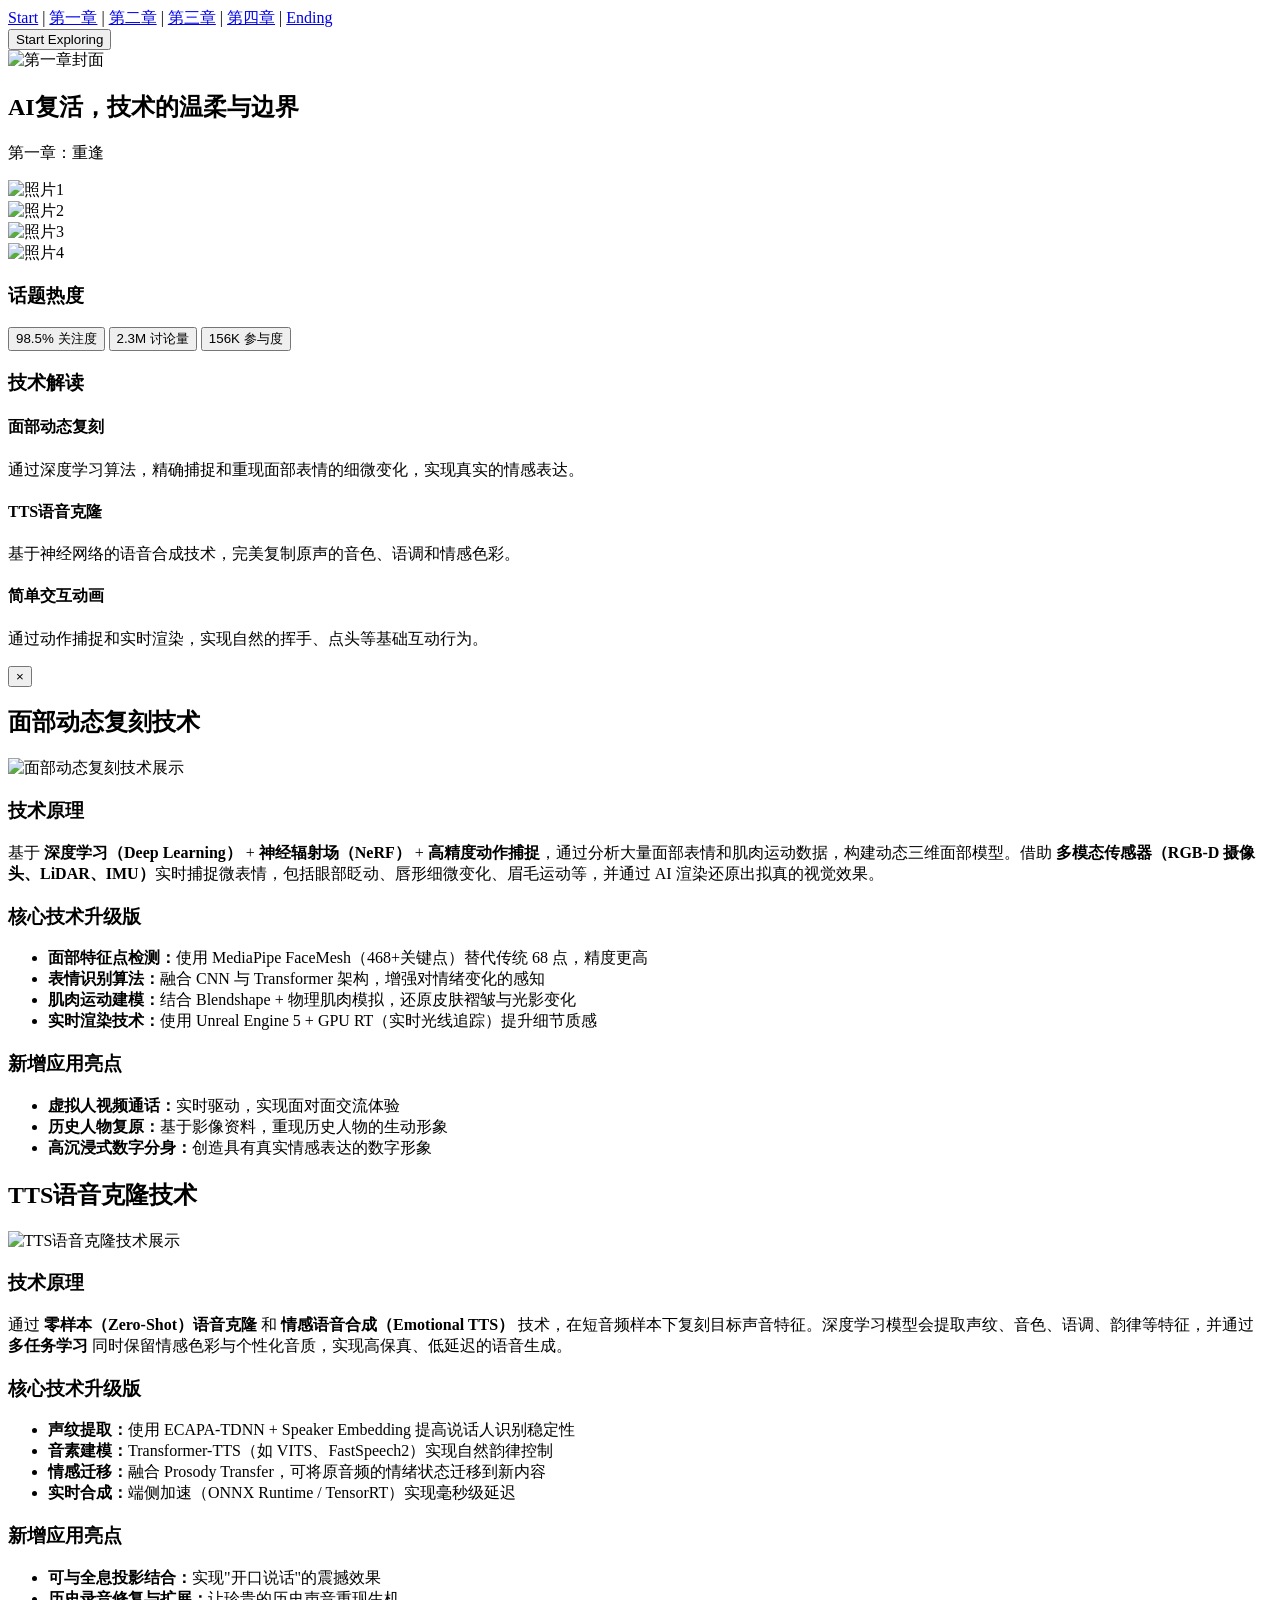
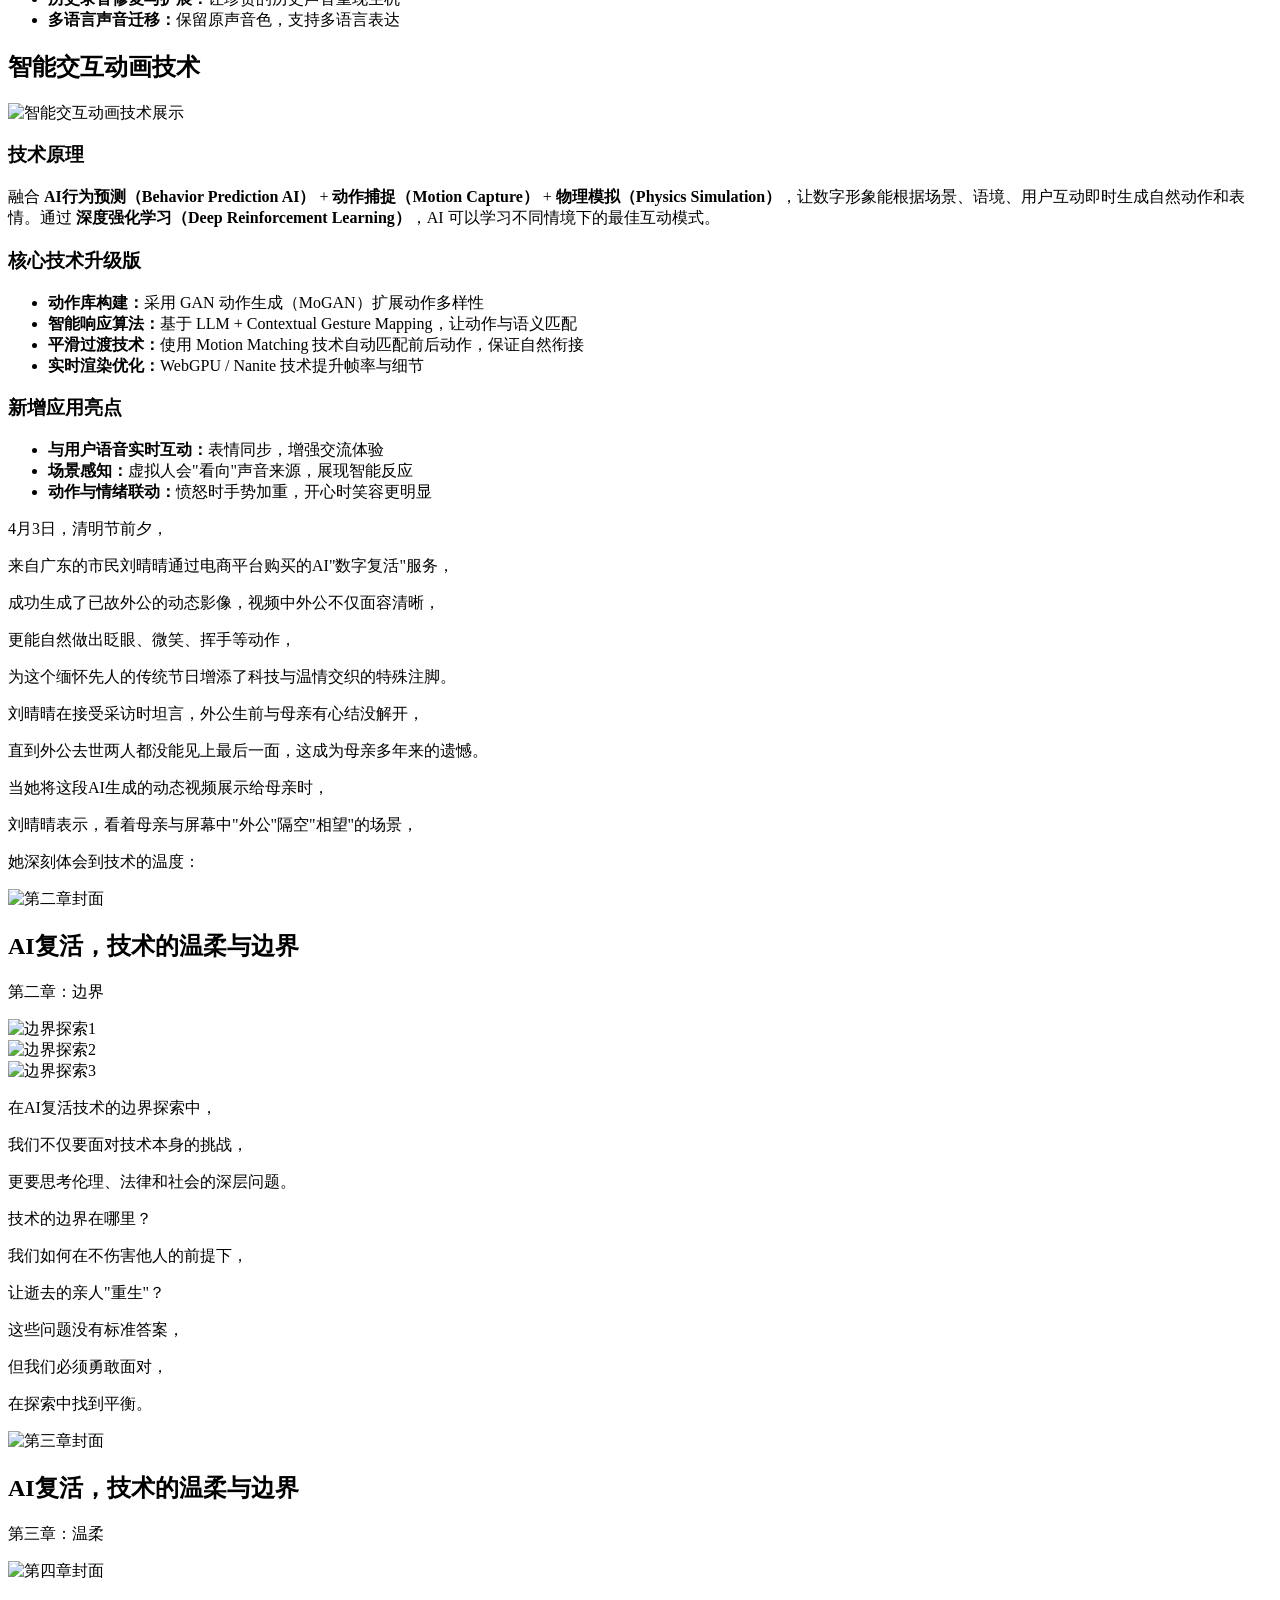
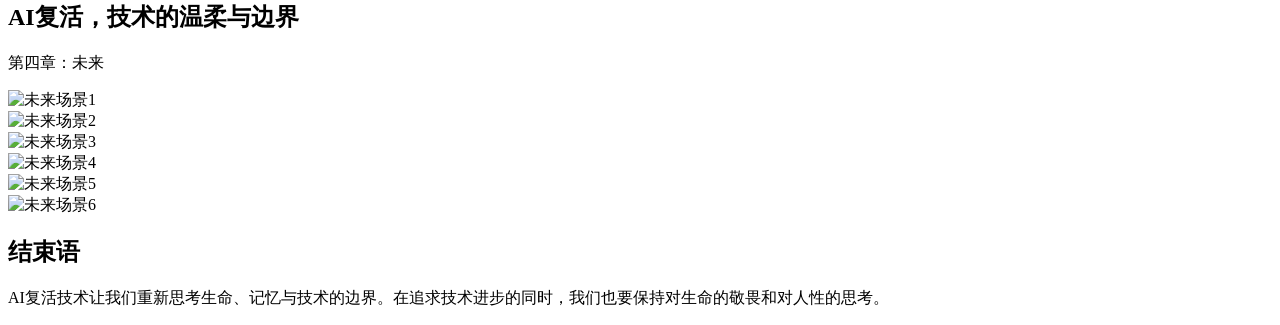
==== index.html @ 8027528b "Add files via upload" ====
<!DOCTYPE html>
<html lang="zh-CN">
<head id="start">
    <meta charset="UTF-8">
    <meta name="viewport" content="width=device-width, initial-scale=1.0">
    <title>AI复活 - 技术的温柔与边界</title>
    <link rel="stylesheet" href="css/style.css">
</head>



<body>
    <!-- 导航栏 -->
    <nav class="quick-nav">
        <a href="#start">Start</a>
        <span class="nav-separator">|</span>
        <a href="#subtitleSection">第一章</a>
        <span class="nav-separator">|</span>
        <a href="#chapter2Section">第二章</a>
        <span class="nav-separator">|</span>
        <a href="#chapter3Section">第三章</a>
        <span class="nav-separator">|</span>
        <a href="#chapter4Section">第四章</a>
        <span class="nav-separator">|</span>
        <a href="#ending">Ending</a>
    </nav>

    <!-- 首页封面和介绍 -->
    <div class="hero-section" id="hero">
        <div class="hero-content">
            <button class="start-btn" id="startBtn">Start Exploring</button>
        </div>

    </div>
    <div class="subtitle-section" id="subtitleSection">
        <div class="fullscreen-cover">
            <img src="assets/第一章封面.png" alt="第一章封面" class="cover-image">
            <div class="cover-content">
                <h2 class="cover-title">AI复活，技术的温柔与边界</h2>
                <p class="cover-subtitle">第一章：重逢</p>
            </div>
        </div>
    </div>
    <!-- 电影感垂直全屏切换（4张） -->
    <div class="chapter1-section" id="chapter1Section">
        <div class="fullscreen-vertical-gallery" id="verticalGallery">
            <div class="vertical-slide active" data-index="1">
                <img src="assets/chapter1（1）.png" alt="照片1">
            </div>
            <div class="vertical-slide" data-index="2">
                <img src="assets/chapter1（2）.png" alt="照片2">
            </div>
            <div class="vertical-slide" data-index="3">
                <img src="assets/chapter1（3）.png" alt="照片3">
            </div>
            <div class="vertical-slide" data-index="4">
                <img src="assets/chapter1（4）.png" alt="照片4">
            </div>
        </div>
        <!-- 图片指示器 -->
        <div class="image-indicators" id="chapter1Indicators">
            <div class="indicator active" data-index="1"></div>
            <div class="indicator" data-index="2"></div>
            <div class="indicator" data-index="3"></div>
            <div class="indicator" data-index="4"></div>
        </div>
        <!-- 动态字幕 -->
        <div class="dynamic-subtitle" id="dynamicSubtitle">
            <p class="subtitle-text"></p>
        </div>
    </div>

    <!-- 技术分析部分 -->
    <div class="analysis-section">
        <div class="analysis-content">
            <div class="topic-heat">
                <h3>话题热度</h3>
                <div class="heat-content" role="tablist" aria-label="热度维度">
                    <button class="heat-item active" data-chart="attention" role="tab" aria-selected="true">
                        <span class="heat-number">98.5%</span>
                        <span class="heat-label">关注度</span>
                    </button>
                    <button class="heat-item" data-chart="discussion" role="tab" aria-selected="false">
                        <span class="heat-number">2.3M</span>
                        <span class="heat-label">讨论量</span>
                    </button>
                    <button class="heat-item" data-chart="engagement" role="tab" aria-selected="false">
                        <span class="heat-number">156K</span>
                        <span class="heat-label">参与度</span>
                    </button>
                </div>
                <div id="chartContainer" class="chart-container" role="tabpanel" aria-live="polite"></div>
            </div>
            
            <div class="tech-analysis">
                <h3>技术解读</h3>
                <div class="tech-items">
                    <div class="tech-item" onclick="showTechDetail('facial')">
                        <h4>面部动态复刻</h4>
                        <p>通过深度学习算法，精确捕捉和重现面部表情的细微变化，实现真实的情感表达。</p>
                    </div>
                    <div class="tech-item" onclick="showTechDetail('tts')">
                        <h4>TTS语音克隆</h4>
                        <p>基于神经网络的语音合成技术，完美复制原声的音色、语调和情感色彩。</p>
                    </div>
                    <div class="tech-item" onclick="showTechDetail('interaction')">
                        <h4>简单交互动画</h4>
                        <p>通过动作捕捉和实时渲染，实现自然的挥手、点头等基础互动行为。</p>
                    </div>
                </div>
            </div>
        </div>
    </div>

    <!-- 技术详情页面 -->
    <div id="techDetailModal" class="tech-detail-modal">
        <div class="tech-detail-content">
            <button class="close-btn" onclick="closeTechDetail()">&times;</button>
            
            <!-- 面部动态复刻详情 -->
            <div id="facial-detail" class="tech-detail-page">
                <h2>面部动态复刻技术</h2>
                <div class="tech-detail-section">
                    <div class="tech-image-container">
                        <img src="assets/面部动态复刻技术展示.png" alt="面部动态复刻技术展示" class="tech-detail-image">
                    </div>
                    <h3>技术原理</h3>
                    <p>基于 <strong>深度学习（Deep Learning）</strong> + <strong>神经辐射场（NeRF）</strong> + <strong>高精度动作捕捉</strong>，通过分析大量面部表情和肌肉运动数据，构建动态三维面部模型。借助 <strong>多模态传感器（RGB-D 摄像头、LiDAR、IMU）</strong>实时捕捉微表情，包括眼部眨动、唇形细微变化、眉毛运动等，并通过 AI 渲染还原出拟真的视觉效果。</p>
                </div>
                <div class="tech-detail-section">
                    <h3>核心技术升级版</h3>
                    <ul>
                        <li><strong>面部特征点检测：</strong>使用 MediaPipe FaceMesh（468+关键点）替代传统 68 点，精度更高</li>
                        <li><strong>表情识别算法：</strong>融合 CNN 与 Transformer 架构，增强对情绪变化的感知</li>
                        <li><strong>肌肉运动建模：</strong>结合 Blendshape + 物理肌肉模拟，还原皮肤褶皱与光影变化</li>
                        <li><strong>实时渲染技术：</strong>使用 Unreal Engine 5 + GPU RT（实时光线追踪）提升细节质感</li>
                    </ul>
                </div>
                <div class="tech-detail-section">
                    <h3>新增应用亮点</h3>
                    <ul>
                        <li><strong>虚拟人视频通话：</strong>实时驱动，实现面对面交流体验</li>
                        <li><strong>历史人物复原：</strong>基于影像资料，重现历史人物的生动形象</li>
                        <li><strong>高沉浸式数字分身：</strong>创造具有真实情感表达的数字形象</li>
                    </ul>
                </div>
            </div>

            <!-- TTS语音克隆详情 -->
            <div id="tts-detail" class="tech-detail-page">
                <h2>TTS语音克隆技术</h2>
                <div class="tech-detail-section">
                    <div class="tech-image-container">
                        <img src="assets/TTS语音克隆技术展示.png" alt="TTS语音克隆技术展示" class="tech-detail-image">
                    </div>
                    <h3>技术原理</h3>
                    <p>通过 <strong>零样本（Zero-Shot）语音克隆</strong> 和 <strong>情感语音合成（Emotional TTS）</strong> 技术，在短音频样本下复刻目标声音特征。深度学习模型会提取声纹、音色、语调、韵律等特征，并通过 <strong>多任务学习</strong> 同时保留情感色彩与个性化音质，实现高保真、低延迟的语音生成。</p>
                </div>
                <div class="tech-detail-section">
                    <h3>核心技术升级版</h3>
                    <ul>
                        <li><strong>声纹提取：</strong>使用 ECAPA-TDNN + Speaker Embedding 提高说话人识别稳定性</li>
                        <li><strong>音素建模：</strong>Transformer-TTS（如 VITS、FastSpeech2）实现自然韵律控制</li>
                        <li><strong>情感迁移：</strong>融合 Prosody Transfer，可将原音频的情绪状态迁移到新内容</li>
                        <li><strong>实时合成：</strong>端侧加速（ONNX Runtime / TensorRT）实现毫秒级延迟</li>
                    </ul>
                </div>
                <div class="tech-detail-section">
                    <h3>新增应用亮点</h3>
                    <ul>
                        <li><strong>可与全息投影结合：</strong>实现"开口说话"的震撼效果</li>
                        <li><strong>历史录音修复与扩展：</strong>让珍贵的历史声音重现生机</li>
                        <li><strong>多语言声音迁移：</strong>保留原声音色，支持多语言表达</li>
                    </ul>
                </div>
            </div>

            <!-- 智能交互动画详情 -->
            <div id="interaction-detail" class="tech-detail-page">
                <h2>智能交互动画技术</h2>
                <div class="tech-detail-section">
                    <div class="tech-image-container">
                        <img src="assets\智能交互动画技术示意图.png" alt="智能交互动画技术展示" class="tech-detail-image">
                    </div>
                    <h3>技术原理</h3>
                    <p>融合 <strong>AI行为预测（Behavior Prediction AI）</strong> + <strong>动作捕捉（Motion Capture）</strong> + <strong>物理模拟（Physics Simulation）</strong>，让数字形象能根据场景、语境、用户互动即时生成自然动作和表情。通过 <strong>深度强化学习（Deep Reinforcement Learning）</strong>，AI 可以学习不同情境下的最佳互动模式。</p>
                </div>
                <div class="tech-detail-section">
                    <h3>核心技术升级版</h3>
                    <ul>
                        <li><strong>动作库构建：</strong>采用 GAN 动作生成（MoGAN）扩展动作多样性</li>
                        <li><strong>智能响应算法：</strong>基于 LLM + Contextual Gesture Mapping，让动作与语义匹配</li>
                        <li><strong>平滑过渡技术：</strong>使用 Motion Matching 技术自动匹配前后动作，保证自然衔接</li>
                        <li><strong>实时渲染优化：</strong>WebGPU / Nanite 技术提升帧率与细节</li>
                    </ul>
                </div>
                <div class="tech-detail-section">
                    <h3>新增应用亮点</h3>
                    <ul>
                        <li><strong>与用户语音实时互动：</strong>表情同步，增强交流体验</li>
                        <li><strong>场景感知：</strong>虚拟人会"看向"声音来源，展现智能反应</li>
                        <li><strong>动作与情绪联动：</strong>愤怒时手势加重，开心时笑容更明显</li>
                    </ul>
                </div>
            </div>
        </div>
    </div>

    <!-- 技术呈现后的过渡页面 -->
    <div class="transition-section" id="transitionSection">
        <div class="transition-content">
            <!-- 第一个文本框（顶部段落） -->
            <div class="text-box text-box-1">
                <p>4月3日，清明节前夕，</p>
                <p>来自广东的市民刘晴晴通过电商平台购买的AI"数字复活"服务，</p>
                <p>成功生成了已故外公的动态影像，视频中外公不仅面容清晰，</p>
                <p>更能自然做出眨眼、微笑、挥手等动作，</p>
                <p>为这个缅怀先人的传统节日增添了科技与温情交织的特殊注脚。</p>
            </div>
            
            <!-- 第二个文本框（中部段落） -->
            <div class="text-box text-box-2">
                <p>刘晴晴在接受采访时坦言，外公生前与母亲有心结没解开，</p>
                <p>直到外公去世两人都没能见上最后一面，这成为母亲多年来的遗憾。</p>
                <p>当她将这段AI生成的动态视频展示给母亲时，</p>
            </div>
            
            <!-- 第三个文本框（底部段落） -->
            <div class="text-box text-box-3">
                <p>刘晴晴表示，看着母亲与屏幕中"外公"隔空"相望"的场景，</p>
                <p>她深刻体会到技术的温度：</p>
            </div>
        </div>
    </div>

    <!-- 第二章模块封皮 -->
    <div class="subtitle-section" id="chapter2Section">
        <div class="fullscreen-cover">
            <img src="assets/第二章封面.png" alt="第二章封面" class="cover-image">
            <div class="cover-content">
                <h2 class="cover-title">AI复活，技术的温柔与边界</h2>
                <p class="cover-subtitle">第二章：边界</p>
            </div>
        </div>
    </div>

    <!-- 第二章图片展示区 -->
    <div class="chapter2-section" id="chapter2PhotosSection">
        <div class="fullscreen-vertical-gallery" id="chapter2VerticalGallery">
            <div class="vertical-slide active" data-index="1">
                <img src="assets/chapter2（1）.png" alt="边界探索1">
            </div>
            <div class="vertical-slide" data-index="2">
                <img src="assets/chapter2（2）.png" alt="边界探索2">
            </div>
            <div class="vertical-slide" data-index="3">
                <img src="assets/chapter2（3）.png" alt="边界探索3">
            </div>
        </div>
        <!-- 图片指示器 -->
        <div class="image-indicators" id="chapter2Indicators">
            <div class="indicator active" data-index="1"></div>
            <div class="indicator" data-index="2"></div>
            <div class="indicator" data-index="3"></div>
        </div>
    </div>

    <!-- 第二章节过渡页面 -->
    <div class="transition-section" id="chapter2TransitionSection">
        <div class="transition-content">
            <!-- 左侧文本框 -->
            <div class="text-box text-box-chapter2-left">
                <p>在AI复活技术的边界探索中，</p>
                <p>我们不仅要面对技术本身的挑战，</p>
                <p>更要思考伦理、法律和社会的深层问题。</p>
                <p>技术的边界在哪里？</p>
                <p>我们如何在不伤害他人的前提下，</p>
                <p>让逝去的亲人"重生"？</p>
                <p>这些问题没有标准答案，</p>
                <p>但我们必须勇敢面对，</p>
                <p>在探索中找到平衡。</p>
            </div>
        </div>
    </div>

    <!-- 第三章模块封皮 -->
    <div class="subtitle-section" id="chapter3Section">
        <div class="fullscreen-cover">
            <img src="assets/第三章封面.jpg" alt="第三章封面" class="cover-image">
            <div class="cover-content">
                <h2 class="cover-title">AI复活，技术的温柔与边界</h2>
                <p class="cover-subtitle">第三章：温柔</p>
            </div>
        </div>
    </div>

    <!-- 第四章模块封皮 -->
    <div class="subtitle-section" id="chapter4Section">
        <div class="fullscreen-cover">
            <img src="assets/第四章封面.png" alt="第四章封面" class="cover-image">
            <div class="cover-content">
                <h2 class="cover-title">AI复活，技术的温柔与边界</h2>
                <p class="cover-subtitle">第四章：未来</p>
            </div>
        </div>
    </div>

    <!-- 第四章六张照片滑动模块 -->
    <div class="chapter4-section" id="chapter4PhotosSection">
        <div class="fullscreen-vertical-gallery" id="chapter4VerticalGallery">
            <div class="vertical-slide active" data-index="1">
                <img src="assets/chapter4（1）.jpg" alt="未来场景1">
            </div>
            <div class="vertical-slide" data-index="2">
                <img src="assets/chapter4（2）.jpg" alt="未来场景2">
            </div>
            <div class="vertical-slide" data-index="3">
                <img src="assets/chapter4（3）.jpg" alt="未来场景3">
            </div>
            <div class="vertical-slide" data-index="4">
                <img src="assets/chapter4（4）.jpg" alt="未来场景4">
            </div>
            <div class="vertical-slide" data-index="5">
                <img src="assets/chapter4（5）.jpg" alt="未来场景5">
            </div>
            <div class="vertical-slide" data-index="6">
                <img src="assets\chapter1（1）.png" alt="未来场景6">
            </div>
        </div>
        <!-- 图片指示器 -->
        <div class="image-indicators" id="chapter4Indicators">
            <div class="indicator active" data-index="1"></div>
            <div class="indicator" data-index="2"></div>
            <div class="indicator" data-index="3"></div>
            <div class="indicator" data-index="4"></div>
            <div class="indicator" data-index="5"></div>
            <div class="indicator" data-index="6"></div>
        </div>
        <!-- 动态字幕 -->
        <div class="dynamic-subtitle" id="chapter4DynamicSubtitle">
            <p class="subtitle-text"></p>
        </div>
    </div>

    <!-- Ending部分 -->
    <div class="ending-section" id="ending">
        <div class="ending-content">
            <h2 class="ending-title">结束语</h2>
            <p class="ending-text">AI复活技术让我们重新思考生命、记忆与技术的边界。在追求技术进步的同时，我们也要保持对生命的敬畏和对人性的思考。</p>
        </div>
    </div>

    <script src="js/script.js"></script>
</body>
</html>
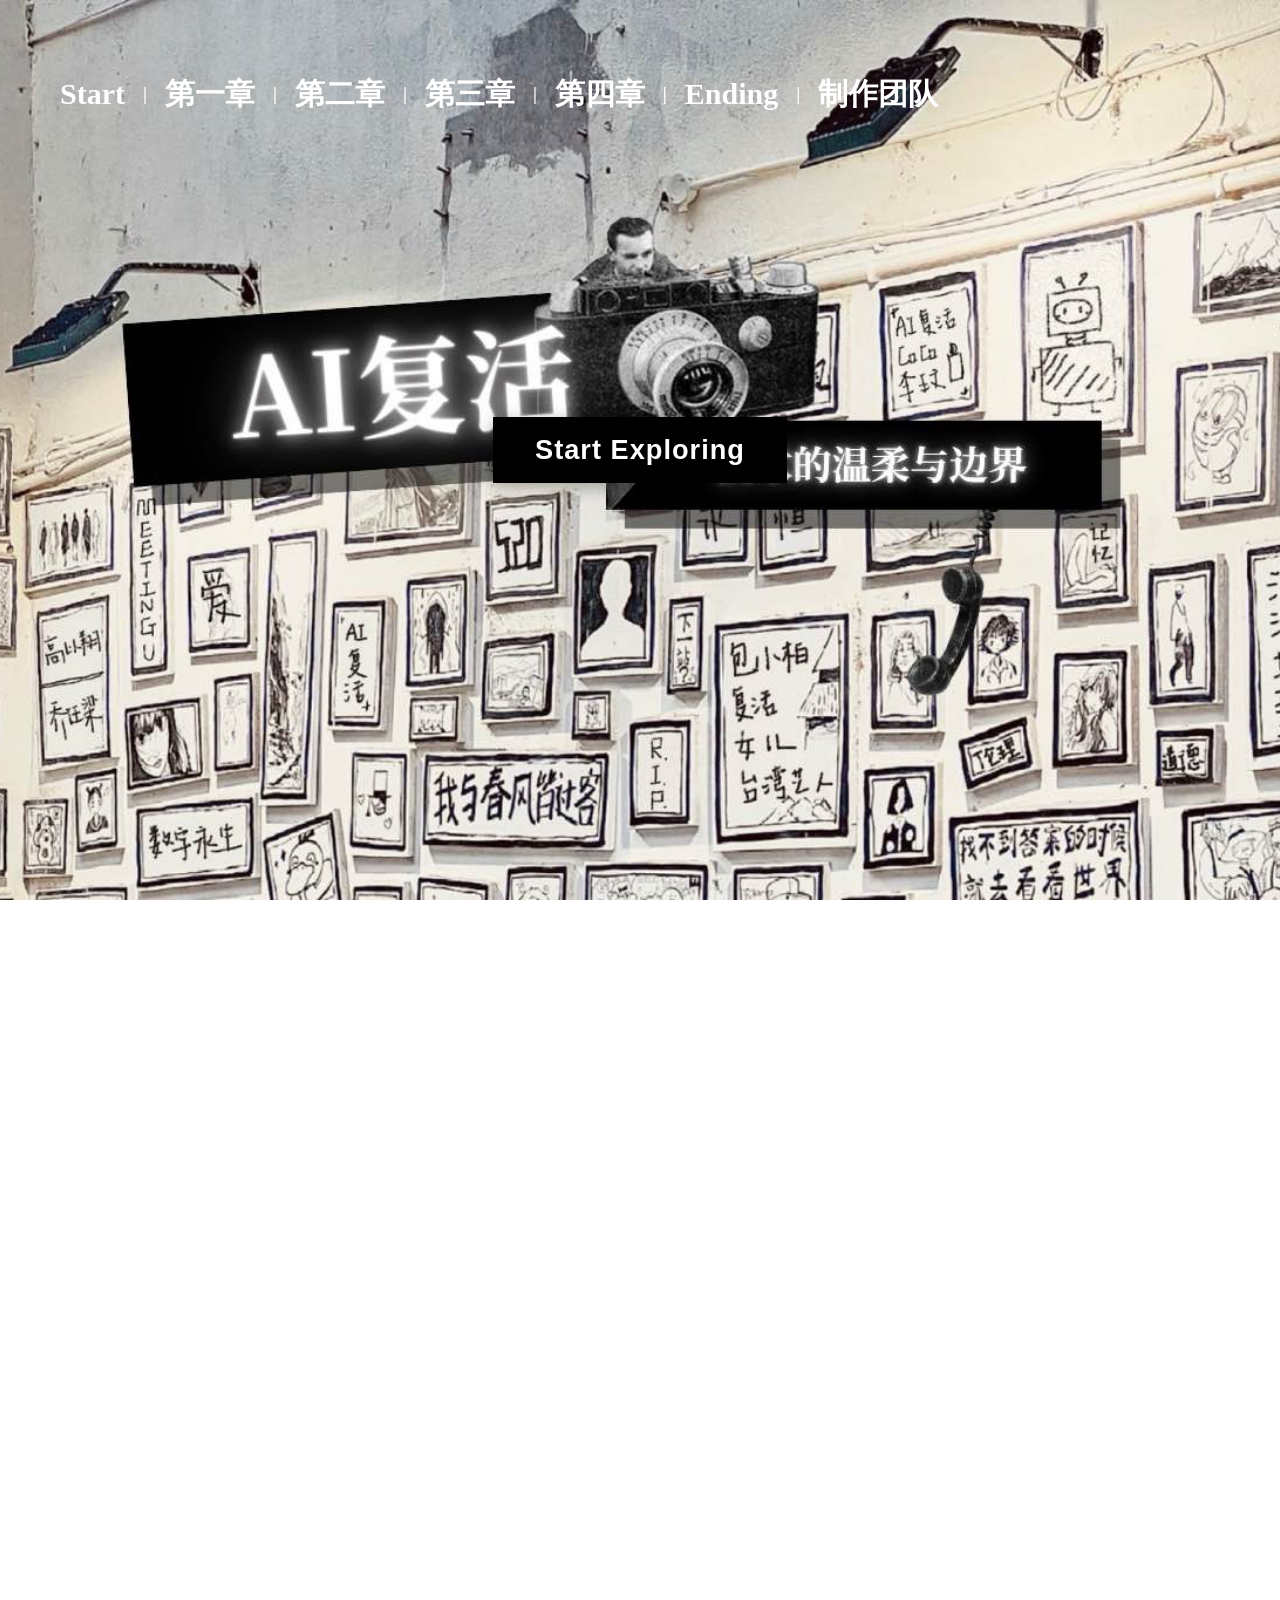
==== commit 4d771808: "Add files via upload" ====
--- a/index.html
+++ b/index.html
@@ -3,7 +3,7 @@
 <head id="start">
     <meta charset="UTF-8">
     <meta name="viewport" content="width=device-width, initial-scale=1.0">
-    <title>AI复活 - 技术的温柔与边界</title>
+    <title>当AI重构逝者:慰藉的温柔与技术的僭越</title>
     <link rel="stylesheet" href="css/style.css">
 </head>
 
@@ -12,17 +12,19 @@
 <body>
     <!-- 导航栏 -->
     <nav class="quick-nav">
-        <a href="#start">Start</a>
+        <a href="#hero" title="按S键快速回到首页">Start</a>
         <span class="nav-separator">|</span>
-        <a href="#subtitleSection">第一章</a>
+        <a href="#subtitleSection"title="第一章">第一章</a>
         <span class="nav-separator">|</span>
-        <a href="#chapter2Section">第二章</a>
+        <a href="#chapter2Section"title="第二章">第二章</a>
         <span class="nav-separator">|</span>
-        <a href="#chapter3Section">第三章</a>
+        <a href="#chapter3Section"title="第三章">第三章</a>
         <span class="nav-separator">|</span>
-        <a href="#chapter4Section">第四章</a>
+        <a href="#chapter4Section"title="第四章">第四章</a>
         <span class="nav-separator">|</span>
         <a href="#ending">Ending</a>
+        <span class="nav-separator">|</span>
+        <a href="#" onclick="showStaffPage()" title="制作团队">制作团队</a>
     </nav>
 
     <!-- 首页封面和介绍 -->
@@ -36,7 +38,7 @@
         <div class="fullscreen-cover">
             <img src="assets/第一章封面.png" alt="第一章封面" class="cover-image">
             <div class="cover-content">
-                <h2 class="cover-title">AI复活，技术的温柔与边界</h2>
+                <h2 class="cover-title">当AI重构逝者:慰藉的温柔与技术的僭越</h2>
                 <p class="cover-subtitle">第一章：重逢</p>
             </div>
         </div>
@@ -45,16 +47,19 @@
     <div class="chapter1-section" id="chapter1Section">
         <div class="fullscreen-vertical-gallery" id="verticalGallery">
             <div class="vertical-slide active" data-index="1">
+                <img src="assets/chapter1.png" alt="照片0">
+            </div>
+            <div class="vertical-slide" data-index="2">
                 <img src="assets/chapter1（1）.png" alt="照片1">
             </div>
-            <div class="vertical-slide" data-index="2">
+            <div class="vertical-slide" data-index="3">
                 <img src="assets/chapter1（2）.png" alt="照片2">
             </div>
-            <div class="vertical-slide" data-index="3">
+            <div class="vertical-slide" data-index="4">
                 <img src="assets/chapter1（3）.png" alt="照片3">
             </div>
-            <div class="vertical-slide" data-index="4">
-                <img src="assets/chapter1（4）.png" alt="照片4">
+            <div class="vertical-slide" data-index="5">
+                <img src="assets/chapter4（1）.png" alt="照片4">
             </div>
         </div>
         <!-- 图片指示器 -->
@@ -63,6 +68,7 @@
             <div class="indicator" data-index="2"></div>
             <div class="indicator" data-index="3"></div>
             <div class="indicator" data-index="4"></div>
+            <div class="indicator" data-index="5"></div>
         </div>
         <!-- 动态字幕 -->
         <div class="dynamic-subtitle" id="dynamicSubtitle">
@@ -73,39 +79,113 @@
     <!-- 技术分析部分 -->
     <div class="analysis-section">
         <div class="analysis-content">
+            <!-- 左上角三位哥矢量图 -->
+            <div class="top-left-image">
+                <img src="assets/chapter1（三位哥矢量图）.png" alt="三位哥矢量图" class="vector-image-top">
+            </div>
+
+            <!-- 右下角矢量图 -->
+            <div class="bottom-right-image">
+                <img src="assets/chapter1（书籍矢量图）.png" alt="书籍矢量图" class="vector-image">
+            </div>
+            
             <div class="topic-heat">
-                <h3>话题热度</h3>
-                <div class="heat-content" role="tablist" aria-label="热度维度">
-                    <button class="heat-item active" data-chart="attention" role="tab" aria-selected="true">
-                        <span class="heat-number">98.5%</span>
-                        <span class="heat-label">关注度</span>
-                    </button>
-                    <button class="heat-item" data-chart="discussion" role="tab" aria-selected="false">
-                        <span class="heat-number">2.3M</span>
-                        <span class="heat-label">讨论量</span>
-                    </button>
-                    <button class="heat-item" data-chart="engagement" role="tab" aria-selected="false">
-                        <span class="heat-number">156K</span>
-                        <span class="heat-label">参与度</span>
-                    </button>
-                </div>
-                <div id="chartContainer" class="chart-container" role="tabpanel" aria-live="polite"></div>
+                <div class="glass-container">
+                    <h3>话题热度</h3>
+                    <div class="heat-content" role="tablist" aria-label="热度维度">
+                        <button class="heat-item active" data-chart="attention" role="tab" aria-selected="true">
+                            <span class="heat-number">98.5%</span>
+                            <span class="heat-label">关注度</span>
+                        </button>
+                        <button class="heat-item" data-chart="discussion" role="tab" aria-selected="false">
+                            <span class="heat-number">2.3M</span>
+                            <span class="heat-label">讨论量</span>
+                        </button>
+                        <button class="heat-item" data-chart="engagement" role="tab" aria-selected="false">
+                            <span class="heat-number">156K</span>
+                            <span class="heat-label">参与度</span>
+                        </button>
+                    </div>
+                    <div id="chartContainer" class="chart-container" role="tabpanel" aria-live="polite">
+                        <!-- 图表内容区域 -->
+                        <div id="chartContent" class="content-area active" data-type="chart">
+                            <div class="flourish-embed flourish-bubble-chart" data-src="visualisation/24715759">
+                                <script src="https://public.flourish.studio/resources/embed.js"></script>
+                                <noscript>
+                                    <img src="https://public.flourish.studio/visualisation/24715759/thumbnail" width="100%" alt="bubble-chart visualization" />
+                                </noscript>
+                            </div>
+                        </div>
+                        
+                        <!-- 图片内容区域（隐藏，仅用于代码嵌入） -->
+                        <div id="imageContent" class="content-area" data-type="image" style="display: none;">
+                            <div id="imagePreview" class="image-preview">
+                                <img id="previewImg" alt="嵌入图片">
+                            </div>
+                            <!-- 图片内容区域也嵌入Flourish图表 -->
+                            <div class="flourish-embed flourish-bubble-chart" data-src="visualisation/24715759">
+                                <script src="https://public.flourish.studio/resources/embed.js"></script>
+                                <noscript>
+                                    <img src="https://public.flourish.studio/visualisation/24715759/thumbnail" width="100%" alt="bubble-chart visualization" />
+                                </noscript>
+                            </div>
+                        </div>
+                        
+                        <!-- Tableau内容区域（隐藏，仅用于代码嵌入） -->
+                        <div id="tableauContent" class="content-area" data-type="tableau" style="display: none;">
+                            <div id="tableauPreview" class="tableau-preview">
+                                <!-- Tableau内容区域也嵌入Flourish图表 -->
+                                <div class="flourish-embed flourish-bubble-chart" data-src="visualisation/24715759">
+                                    <script src="https://public.flourish.studio/resources/embed.js"></script>
+                                    <noscript>
+                                        <img src="https://public.flourish.studio/visualisation/24715759/thumbnail" width="100%" alt="bubble-chart visualization" />
+                                    </noscript>
+                                </div>
+                                <!-- 示例iframe -->
+                                <iframe 
+                                    src="https://example.com" 
+                                    width="800" 
+                                    height="600" 
+                                    style="border: 2px solid #ccc;">
+                                </iframe>
+                                
+                                <!-- 文本框区域 -->
+                                <div class="tableau-text-overlay">
+                                    <div class="tableau-text-item">
+                                        <span class="tableau-text-label">关注度:</span>
+                                        <span class="tableau-text-value">98.5%</span>
+                                    </div>
+                                    <div class="tableau-text-item">
+                                        <span class="tableau-text-label">讨论量:</span>
+                                        <span class="tableau-text-value">2.3M</span>
+                                    </div>
+                                    <div class="tableau-text-item">
+                                        <span class="tableau-text-label">参与度:</span>
+                                        <span class="tableau-text-value">156K</span>
+                                    </div>
+                                </div>
+                            </div>
+                        </div>
+                    </div>
+                </div>
             </div>
             
             <div class="tech-analysis">
-                <h3>技术解读</h3>
-                <div class="tech-items">
-                    <div class="tech-item" onclick="showTechDetail('facial')">
-                        <h4>面部动态复刻</h4>
-                        <p>通过深度学习算法，精确捕捉和重现面部表情的细微变化，实现真实的情感表达。</p>
-                    </div>
-                    <div class="tech-item" onclick="showTechDetail('tts')">
-                        <h4>TTS语音克隆</h4>
-                        <p>基于神经网络的语音合成技术，完美复制原声的音色、语调和情感色彩。</p>
-                    </div>
-                    <div class="tech-item" onclick="showTechDetail('interaction')">
-                        <h4>简单交互动画</h4>
-                        <p>通过动作捕捉和实时渲染，实现自然的挥手、点头等基础互动行为。</p>
+                <div class="glass-container tech-glass">
+                    <h3>技术解读</h3>
+                    <div class="tech-items">
+                        <div class="tech-item" onclick="showTechDetail('facial')">
+                            <h4>面部动态复刻</h4>
+                            <p>通过深度学习算法，精确捕捉和重现面部表情的细微变化，实现真实的情感表达。</p>
+                        </div>
+                        <div class="tech-item" onclick="showTechDetail('tts')">
+                            <h4>TTS语音克隆</h4>
+                            <p>基于神经网络的语音合成技术，完美复制原声的音色、语调和情感色彩。</p>
+                        </div>
+                        <div class="tech-item" onclick="showTechDetail('interaction')">
+                            <h4>简单交互动画</h4>
+                            <p>通过动作捕捉和实时渲染，实现自然的挥手、点头等基础互动行为。</p>
+                        </div>
                     </div>
                 </div>
             </div>
@@ -151,7 +231,7 @@
                 <h2>TTS语音克隆技术</h2>
                 <div class="tech-detail-section">
                     <div class="tech-image-container">
-                        <img src="assets/TTS语音克隆技术展示.png" alt="TTS语音克隆技术展示" class="tech-detail-image">
+                        <img src="assets/TTS语音克隆技术展示.jpg" alt="TTS语音克隆技术展示" class="tech-detail-image">
                     </div>
                     <h3>技术原理</h3>
                     <p>通过 <strong>零样本（Zero-Shot）语音克隆</strong> 和 <strong>情感语音合成（Emotional TTS）</strong> 技术，在短音频样本下复刻目标声音特征。深度学习模型会提取声纹、音色、语调、韵律等特征，并通过 <strong>多任务学习</strong> 同时保留情感色彩与个性化音质，实现高保真、低延迟的语音生成。</p>
@@ -211,24 +291,18 @@
         <div class="transition-content">
             <!-- 第一个文本框（顶部段落） -->
             <div class="text-box text-box-1">
-                <p>4月3日，清明节前夕，</p>
-                <p>来自广东的市民刘晴晴通过电商平台购买的AI"数字复活"服务，</p>
-                <p>成功生成了已故外公的动态影像，视频中外公不仅面容清晰，</p>
-                <p>更能自然做出眨眼、微笑、挥手等动作，</p>
-                <p>为这个缅怀先人的传统节日增添了科技与温情交织的特殊注脚。</p>
+                <p>“做这个视频完全是为了妈妈。”</p>
             </div>
             
             <!-- 第二个文本框（中部段落） -->
             <div class="text-box text-box-2">
-                <p>刘晴晴在接受采访时坦言，外公生前与母亲有心结没解开，</p>
-                <p>直到外公去世两人都没能见上最后一面，这成为母亲多年来的遗憾。</p>
-                <p>当她将这段AI生成的动态视频展示给母亲时，</p>
+                <p>“妈妈看到的瞬间就泪流满面，那些积压多年的情绪一下子释放了出来。”</p>
             </div>
             
             <!-- 第三个文本框（底部段落） -->
             <div class="text-box text-box-3">
-                <p>刘晴晴表示，看着母亲与屏幕中"外公"隔空"相望"的场景，</p>
-                <p>她深刻体会到技术的温度：</p>
+                <p>“这一刻，我真正感受到了AI的意义</p>
+                <p>————做这个视频完全是为了妈妈。”</p>
             </div>
         </div>
     </div>
@@ -238,8 +312,8 @@
         <div class="fullscreen-cover">
             <img src="assets/第二章封面.png" alt="第二章封面" class="cover-image">
             <div class="cover-content">
-                <h2 class="cover-title">AI复活，技术的温柔与边界</h2>
-                <p class="cover-subtitle">第二章：边界</p>
+                <h2 class="cover-title">当AI重构逝者:慰藉的温柔与技术的僭越</h2>
+                <p class="cover-subtitle">第二章：喧寂</p>
             </div>
         </div>
     </div>
@@ -256,51 +330,140 @@
             <div class="vertical-slide" data-index="3">
                 <img src="assets/chapter2（3）.png" alt="边界探索3">
             </div>
+            <div class="vertical-slide" data-index="4">
+                <img src="assets/chapter2（4）.png" alt="边界探索4">
+            </div>
         </div>
         <!-- 图片指示器 -->
         <div class="image-indicators" id="chapter2Indicators">
             <div class="indicator active" data-index="1"></div>
             <div class="indicator" data-index="2"></div>
             <div class="indicator" data-index="3"></div>
+            <div class="indicator" data-index="4"></div>
+        </div>
+        <!-- 动态字幕 -->
+        <div class="dynamic-subtitle" id="chapter2DynamicSubtitle">
+            <p class="subtitle-text"></p>
         </div>
     </div>
 
     <!-- 第二章节过渡页面 -->
     <div class="transition-section" id="chapter2TransitionSection">
         <div class="transition-content">
-            <!-- 左侧文本框 -->
-            <div class="text-box text-box-chapter2-left">
-                <p>在AI复活技术的边界探索中，</p>
-                <p>我们不仅要面对技术本身的挑战，</p>
-                <p>更要思考伦理、法律和社会的深层问题。</p>
-                <p>技术的边界在哪里？</p>
-                <p>我们如何在不伤害他人的前提下，</p>
-                <p>让逝去的亲人"重生"？</p>
-                <p>这些问题没有标准答案，</p>
-                <p>但我们必须勇敢面对，</p>
-                <p>在探索中找到平衡。</p>
-            </div>
-        </div>
+            <!-- 第一个文本框 -->
+            <div class="text-box text-box-chapter2-part1">
+                <p>在一座古老的港口，静泊着一艘名为"特修斯号"的船。它曾经跨越风暴、穿过晨雾，承载着无数归航与离别的故事。</p>
+                <p>岁月的盐与风，不断侵蚀着船体的每一寸木板。</p>
+                <p>当一块船板腐朽，就有人替换上新的；当桅杆折断，就有人立起新的；当船帆破裂，就有人缝上更坚韧的布。</p>
+                <p>如此日复一日，年复一年——直到某一天，整艘船的每一块木头、每一颗铁钉，都不再是最初的那一件。</p>
+            </div>
+            <!-- 第二个文本框 -->
+            <div class="text-box text-box-chapter2-part2">
+                <p>于是，港口的老人们开始低声议论：</p>
+                <p>"这还是那艘曾出征的特修斯号吗？"</p>
+                <p>有人说，当然是，它依旧泊在这里，航行的故事未曾断绝；</p>
+                <p>也有人说，不，它早已换了血肉，只剩一个名字在海风中飘荡。</p>
+            </div>
+            
+            <!-- 第三个文本框 -->
+            <div class="text-box text-box-chapter2-part3">
+                <p>而更深的疑问是——</p>
+                <p>若有人收集了那一块块被替换下来的旧船板，又重新拼成了一艘船，那一艘才是真正的"特修斯号"？</p>
+                <p>海浪没有回答，海风也不回答。</p>
+                <p>它们只是继续拍打着岸边，好像在提醒人们：我们每个人，或许都是一艘缓缓更换零件的船。</p>
+            </div>
+        </div>
+    </div>
+
+    <!-- 自定义背景页面 -->
+    <div class="custom-background-section" id="customBackgroundSection">
+        <!-- Flourish图表 -->
+        <div class="flourish-embed flourish-chart" data-src="visualisation/24723505">
+            <script src="https://public.flourish.studio/resources/embed.js"></script>
+            <noscript>
+                <img src="https://public.flourish.studio/visualisation/24723505/thumbnail" width="100%" alt="chart visualization" />
+            </noscript>
+        </div>
+    </div>
+
+<!-- 自定义封面页面1 -->
+    <div class="custom-cover-section" id="customCoverSection1">
+    <!-- 直接插入Flourish iframe -->
+        <div class="flourish-embed flourish-bubble-chart" data-src="visualisation/24715759">
+            <script src="https://public.flourish.studio/resources/embed.js"></script>
+            <noscript>
+                <img src="https://public.flourish.studio/visualisation/24715759/thumbnail" width="100%" alt="bubble-chart visualization" />
+            </noscript>
+        </div>
+</div>
+
+    <!-- 自定义封面页面2 -->
+    <div class="custom-cover-section" id="customCoverSection2">
+        <!-- 这里可以嵌入自定义背景 -->
     </div>
 
     <!-- 第三章模块封皮 -->
     <div class="subtitle-section" id="chapter3Section">
         <div class="fullscreen-cover">
-            <img src="assets/第三章封面.jpg" alt="第三章封面" class="cover-image">
+            <img src="assets/第三章封面.png" alt="第三章封面" class="cover-image">
             <div class="cover-content">
-                <h2 class="cover-title">AI复活，技术的温柔与边界</h2>
-                <p class="cover-subtitle">第三章：温柔</p>
-            </div>
-        </div>
-    </div>
-
-    <!-- 第四章模块封皮 -->
+                <h2 class="cover-title">当AI重构逝者:慰藉的温柔与技术的僭越</h2>
+                <p class="cover-subtitle">第三章：扰魂</p>
+            </div>
+        </div>
+    </div>
+
+    <!-- 第三幕照片展示区 -->
+    <div class="chapter3-photos-section" id="chapter3PhotosSection">
+        <div class="fullscreen-vertical-gallery" id="chapter3VerticalGallery">
+            <div class="vertical-slide active" data-index="1">
+                <img src="assets/chapter3（剧情1）.png" alt="第三幕照片1">
+            </div>
+            <div class="vertical-slide" data-index="2">
+                <img src="E:\项目\数据新闻大赛\网页（2）\assets\chapter3（剧情）.png" alt="第三幕照片2">
+            </div>
+        </div>
+        
+        <!-- 指示器 -->
+        <div class="gallery-indicators" id="chapter3Indicators">
+            <div class="indicator active" data-index="1"></div>
+            <div class="indicator" data-index="2"></div>
+        </div>
+        
+        <!-- 动态字幕 -->
+        <div class="dynamic-subtitle" id="chapter3DynamicSubtitle">
+            <div class="subtitle-text"></div>
+        </div>
+    </div>
+
+    <!-- 第三幕自定义背景页面 -->
+    <div class="chapter3-custom-background-section" id="chapter3CustomBackgroundSection">
+        <div class="chapter3-photos-container">
+            <img src="assets/chapter3（拍立得-乔（final））.png" alt="拍立得-乔" class="chapter3-photo" onclick="showQiaoPage()">
+            <img src="assets/chapter3（拍立得-高（final））.png" alt="拍立得-高" class="chapter3-photo" onclick="showGaoPage()">
+            <img src="E:\项目\数据新闻大赛\网页（2）\assets\chapter3（拍立得-coco（final））.png" alt="拍立得-coco" class="chapter3-photo" onclick="showCocoPage()">
+        </div>
+    </div>
+
+    <!-- 第三幕自定义封面页面1 -->
+    <div class="custom-cover-section" id="chapter3CustomCoverSection1">
+        <!-- 这里可以嵌入自定义背景 -->
+    </div>
+
+    <!-- 第三幕自定义封面页面2 -->
+    <div class="custom-cover-section" id="chapter3CustomCoverSection2">
+        <!-- 这里可以嵌入自定义背景 -->
+    </div>
+
+
+
+    <!-- 第四章：归念 -->
     <div class="subtitle-section" id="chapter4Section">
         <div class="fullscreen-cover">
             <img src="assets/第四章封面.png" alt="第四章封面" class="cover-image">
             <div class="cover-content">
-                <h2 class="cover-title">AI复活，技术的温柔与边界</h2>
-                <p class="cover-subtitle">第四章：未来</p>
+                <h2 class="cover-title">当AI重构逝者:慰藉的温柔与技术的僭越</h2>
+                <p class="cover-subtitle">第四章：归念</p>
             </div>
         </div>
     </div>
@@ -309,22 +472,25 @@
     <div class="chapter4-section" id="chapter4PhotosSection">
         <div class="fullscreen-vertical-gallery" id="chapter4VerticalGallery">
             <div class="vertical-slide active" data-index="1">
-                <img src="assets/chapter4（1）.jpg" alt="未来场景1">
+                <img src="assets/chapter4（1）.png" alt="未来场景1">
             </div>
             <div class="vertical-slide" data-index="2">
-                <img src="assets/chapter4（2）.jpg" alt="未来场景2">
+                <img src="assets/chapter4（2）.png" alt="未来场景2">
             </div>
             <div class="vertical-slide" data-index="3">
-                <img src="assets/chapter4（3）.jpg" alt="未来场景3">
+                <img src="assets/chapter4（3）.png" alt="未来场景3">
             </div>
             <div class="vertical-slide" data-index="4">
-                <img src="assets/chapter4（4）.jpg" alt="未来场景4">
+                <img src="assets/chapter4（4）.png" alt="未来场景4">
             </div>
             <div class="vertical-slide" data-index="5">
-                <img src="assets/chapter4（5）.jpg" alt="未来场景5">
+                <img src="assets/chapter4（5）.png" alt="未来场景5">
             </div>
             <div class="vertical-slide" data-index="6">
-                <img src="assets\chapter1（1）.png" alt="未来场景6">
+                <img src="assets\chapter4（6）.png" alt="未来场景6">
+            </div>
+            <div class="vertical-slide" data-index="7">
+                <img src="E:\项目\数据新闻大赛\网页（2）\assets\chapter4（7）.png" alt="自定义背景">
             </div>
         </div>
         <!-- 图片指示器 -->
@@ -335,6 +501,7 @@
             <div class="indicator" data-index="4"></div>
             <div class="indicator" data-index="5"></div>
             <div class="indicator" data-index="6"></div>
+            <div class="indicator" data-index="7"></div>
         </div>
         <!-- 动态字幕 -->
         <div class="dynamic-subtitle" id="chapter4DynamicSubtitle">
@@ -350,6 +517,175 @@
         </div>
     </div>
 
+    <!-- 矢量图弹窗 -->
+    <div class="vector-image-modal" id="vectorImageModal">
+        <div class="modal-content">
+            <span class="close-modal">&times;</span>
+            <div class="modal-image-container">
+                <img id="modalImage" src="" alt="弹窗图片">
+            </div>
+            <div class="modal-text">
+                <h3 id="modalTitle"></h3>
+                <p id="modalDescription"></p>
+            </div>
+        </div>
+    </div>
+
+    <!-- Coco AI复活伦理问题页面 -->
+    <div class="coco-page" id="cocoPage">
+        <!-- 返回按钮 -->
+        <div class="back-button" onclick="goBack()">
+            <span>← 返回</span>
+        </div>
+        
+        <!-- 自定义背景内容 -->
+        <div class="coco-custom-background-content">
+            <!-- 照片直接显示 -->
+            <img src="assets/chapter3（拍立得-coco（final））.png" alt="Coco拍立得" class="coco-photo">
+            
+            <!-- 文本容器 -->
+            <div class="coco-text-container">
+                <!-- 第一个文本框 -->
+                <div class="text-box coco-text-box-1">
+                    <p>你们好吗，我是CoCo李玟。<br>在我离开这个世界的那一刻起，<br>我一直能感受到你们无尽的爱与支持……</p>
+                </div>
+                
+                <!-- 第二个文本框 -->
+                <div class="text-box coco-text-box-2">
+                    <p>巨大心理冲击与二次伤害</p>
+                </div>
+                
+                <!-- 第三个文本框 -->
+                <div class="text-box coco-text-box-3">
+                    <p>借温情之名<br>牟非法之利</p>
+                </div>
+            </div>
+        </div>
+    </div>
+
+    <!-- 乔任梁 AI复活伦理问题页面 -->
+    <div class="coco-page" id="qiaoPage">
+        <!-- 返回按钮 -->
+        <div class="back-button" onclick="goBack()">
+            <span>← 返回</span>
+        </div>
+        
+        <!-- 自定义背景内容 -->
+        <div class="coco-custom-background-content">
+            <!-- 照片直接显示 -->
+            <img src="assets/chapter3（拍立得-乔（final））.png" alt="乔任梁拍立得" class="coco-photo">
+            
+            <!-- 文本容器 -->
+            <div class="coco-text-container">
+                <!-- 第一个文本框 -->
+                <div class="text-box coco-text-box-1">
+                    <p>"大家好，我是乔任梁，<br>其实我并没有真的离开……"</p>
+                </div>
+                
+                <!-- 第二个文本框 -->
+                <div class="text-box coco-text-box-2">
+                    <p>"我希望对方能尽快将视频下架，<br>他们未征求我们同意，这是在揭伤疤。"</p>
+                </div>
+                
+                <!-- 第三个文本框 -->
+                <div class="text-box coco-text-box-3">
+                    <p>"强烈拒绝以数字的形式复活，<br>到底不是人本身！！！"</p>
+                </div>
+            </div>
+        </div>
+    </div>
+
+    <!-- 高以翔 AI复活伦理问题页面 -->
+    <div class="coco-page" id="gaoPage">
+        <!-- 返回按钮 -->
+        <div class="back-button" onclick="goBack()">
+            <span>← 返回</span>
+        </div>
+        
+        <!-- 自定义背景内容 -->
+        <div class="coco-custom-background-content">
+            <!-- 照片直接显示 -->
+            <img src="assets/chapter3（拍立得-高（final））.png" alt="高以翔拍立得" class="coco-photo">
+            
+            <!-- 文本容器 -->
+            <div class="coco-text-container">
+                <!-- 第一个文本框 -->
+                <!-- 第一个文本框 -->
+                <div class="text-box coco-text-box-1">
+                    <p>"活着的人们好不容易跨过了悲伤和叹息，<br>却又用这种技术让他们继续深陷缅怀和逝去的过去……"</p>
+                </div>
+                
+                <!-- 第二个文本框 -->
+                <div class="text-box coco-text-box-2">
+                    <p>"ai这东西就是一把双刃剑，<br>那些完全没考虑ai会带来什么样的后果的人<br>就会无脑吹，毕竟他们还没被ai坑过。"</p>
+                </div>
+                
+                <!-- 第三个文本框 -->
+                <div class="text-box coco-text-box-3">
+                    <p>"此类行为未经授权，已严重侵犯肖像权，<br>更对家人造成严重的二次伤害。"</p>
+                </div>
+            </div>
+        </div>
+    </div>
+
+    <!-- 制作团队页面 -->
+    <div class="staff-page" id="staffPage">
+        <!-- 返回按钮 -->
+        <div class="back-button" onclick="goBack()">
+            <span>← 返回</span>
+        </div>
+        
+        <!-- Staff List 内容 -->
+        <div class="staff-content">
+            <!-- 标题 -->
+            <div class="staff-title">
+                <h1>制作团队</h1>
+                <div class="title-line"></div>
+            </div>
+            
+            <!-- 制作团队部分 -->
+            <div class="staff-section">
+                <h2>制作团队</h2>
+                <div class="staff-list">
+                    <div class="staff-item">
+                        <span class="staff-name">柳玥言</span>
+                    </div>
+                    <div class="staff-item">
+                        <span class="staff-name">王昊</span>
+                    </div>
+                    <div class="staff-item">
+                        <span class="staff-name">王艺霏</span>
+                    </div>
+                </div>
+            </div>
+            
+            <!-- 指导老师部分 -->
+            <div class="staff-section">
+                <h2>指导老师</h2>
+                <div class="teacher-list">
+                    <div class="teacher-item">
+                        <span class="teacher-name">李立老师</span>
+                        <span class="teacher-school">成都大学文学与新闻传播学院</span>
+                    </div>
+                    <div class="teacher-item">
+                        <span class="teacher-name">孔娟老师</span>
+                        <span class="teacher-school">成都大学文学与新闻传播学院</span>
+                    </div>
+                    <div class="teacher-item">
+                        <span class="teacher-name">任子毅老师</span>
+                        <span class="teacher-school">成都大学斯特灵学院</span>
+                    </div>
+                </div>
+            </div>
+            
+            <!-- 结束语 -->
+            <div class="staff-ending">
+                <p>感谢所有参与者的支持与帮助</p>
+                <div class="ending-line"></div>
+            </div>
+        </div>
+    </div>
+
     <script src="js/script.js"></script>
 </body>
 </html> 
--- a/css/style.css
+++ b/css/style.css
@@ -0,0 +1,1978 @@
+/* 全局样式 */
+* {
+    margin: 0;
+    padding: 0;
+    box-sizing: border-box;
+}
+
+html, body {
+    margin: 0;
+    padding: 0;
+    height: 100%;
+    overflow-x: hidden;
+}
+
+/* 确保所有元素都没有默认边距 */
+html {
+    margin: 0;
+    padding: 0;
+    border: 0;
+    outline: 0;
+    font-size: 100%;
+    vertical-align: baseline;
+}
+
+/* 导航栏样式 */
+.quick-nav {
+    position: fixed;
+    top: 70px;
+    left: 60px;
+    display: flex;
+    align-items: center;
+    gap: 18px;
+    z-index: 999;
+    font-family: 'SimSun', '宋体', serif;
+}
+
+.quick-nav a {
+    color: white;
+    text-decoration: none;
+    font-size: 30px;
+    transition: color 0.3s ease;
+    cursor: pointer;
+    font-weight: bold;
+}
+
+.quick-nav a:hover {
+    color: #FFD700;
+}
+
+.nav-separator {
+    color: white;
+    font-size: 18px;
+    font-weight: bold;
+}
+
+body {
+    font-family: 'SimSun', '宋体', serif;
+    line-height: 1.6;
+    color: #333;
+    overflow-x: hidden;
+    margin: 0;
+    padding: 0;
+}
+
+/* 英雄区域样式 */
+.hero-section {
+    height: 100vh;
+    background-image: url('../assets/bg1.jpg');
+    background-size: cover;
+    background-position: center;
+    background-attachment: fixed;
+    display: flex;
+    flex-direction: column;
+    justify-content: center;
+    align-items: center;
+    text-align: center;
+    position: relative;
+    transition: background-image 0.5s;
+    margin: 0;
+    padding: 0;
+    top: 0;
+    left: 0;
+    right: 0;
+}
+
+.hero-section.changed {
+    background: linear-gradient(rgba(0, 0, 0, 0.5), rgba(0, 0, 0, 0.5)), url('../assets/bg2.jpg');
+}
+
+.hero-content {
+    z-index: 2;
+}
+
+.main-title {
+    font-size: 4rem;
+    color: rgb(7, 7, 7);
+    margin-bottom: 1rem;
+    text-shadow: 2px 2px 4px rgba(0, 0, 0, 0.5);
+    animation: fadeInUp 1s ease-out;
+    font-weight: bold;
+}
+
+.subtitle {
+    font-size: 1.5rem;
+    color: #060606;
+    margin-bottom: 2rem;
+    text-shadow: 1px 1px 2px rgba(0, 0, 0, 0.5);
+    animation: fadeInUp 1s ease-out 0.3s both;
+    font-weight: bold;
+}
+
+.start-btn {
+    padding: 15px 40px;
+    font-size: 1.7rem;
+    background: #000000; /* 改为纯黑色背景 */
+    color: white;
+    border: 2px solid #000000; /* 黑色边框 */
+    border-radius: 0; /* 移除圆角，改为扁平化 */
+    cursor: pointer;
+    transition: all 0.3s ease;
+    animation: fadeInUp 1s ease-out 0.6s both;
+    box-shadow: 0 4px 15px rgba(0, 0, 0, 0.3); /* 黑色阴影 */
+    font-weight: bold;
+    letter-spacing: 1px; /* 增加字间距 */
+    transform: translate(250px, 150px); /* 向右下角移动30px */
+}
+
+.start-btn:hover {
+    transform: translateY(-2px);
+    box-shadow: 0 6px 20px rgba(0, 0, 0, 0.5); /* 悬停时阴影加深 */
+    background: #ffffff; /* 悬停时背景变白 */
+    color: #000000; /* 悬停时文字变黑 */
+    border-color: #000000; /* 保持黑色边框 */
+}
+
+.scroll-indicator {
+    position: absolute;
+    bottom: 20px;
+    left: 60%;
+    transform: translateX(-50%);
+    animation: bounce 2s infinite;
+}
+
+.scroll-arrow {
+    width: 30px;
+    height: 30px;
+    border-right: 2px solid white;
+    border-bottom: 2px solid white;
+    transform: rotate(45deg);
+}
+
+
+
+
+
+
+/* 字幕区域样式 */
+.subtitle-section {
+    min-height: 100vh;
+    background: #000;
+    margin: 0;
+    padding: 0;
+    top: 0;
+}
+
+.subtitle-content h2 {
+    font-size: 3rem;
+    color: white;
+    text-align: center;
+    text-shadow: 2px 2px 4px rgba(0, 0, 0, 0.3);
+    font-weight: bold;
+}
+
+/* 第一章区域样式 */
+.chapter1-section {
+    position: relative;
+    width: 100vw;
+    height: auto; /* 改为由内部画廊决定高度 */
+    overflow: visible;
+    background: #000;
+}
+
+.chapter1-content {
+    max-width: 1200px;
+    margin: 0 auto;
+    padding: 0 20px;
+}
+
+.chapter1-content h2 {
+    font-size: 2.5rem;
+    text-align: center;
+    margin-bottom: 50px;
+    color: #BEBEBE;
+    font-weight: bold;
+}
+
+.photo-gallery {
+    position: relative;
+    height: 70vh;
+    overflow: hidden;
+}
+
+.photo-slide {
+    position: absolute;
+    top: 0;
+    left: 0;
+    width: 100%;
+    height: 100%;
+    opacity: 0;
+    transition: opacity 0.8s ease;
+    display: flex;
+    align-items: center;
+    justify-content: center;
+}
+
+.photo-slide.active {
+    opacity: 1;
+}
+
+.photo-slide img {
+    max-width: 100%;
+    max-height: 100%;
+    object-fit: cover;
+    border-radius: 10px;
+    box-shadow: 0 10px 30px rgba(0, 0, 0, 0.4);
+    filter: grayscale(100%);
+}
+
+.final-message {
+    position: absolute;
+    bottom: 50px;
+    left: 50%;
+    transform: translateX(-50%);
+    background: rgba(0, 0, 0, 0.9);
+    color: #BEBEBE;
+    padding: 30px;
+    border-radius: 10px;
+    text-align: center;
+    max-width: 600px;
+    opacity: 0;
+    animation: fadeInUp 1s ease 0.5s both;
+    border: 2px solid #BEBEBE;
+}
+
+.final-message p {
+    font-size: 1.2rem;
+    margin-bottom: 10px;
+    line-height: 1.8;
+    font-weight: bold;
+}
+
+/* 照片控制按钮样式 */
+.photo-controls {
+    display: flex;
+    justify-content: center;
+    align-items: center;
+    margin-top: 30px;
+    gap: 20px;
+}
+
+.photo-nav-btn {
+    background: #000;
+    color: #BEBEBE;
+    border: 2px solid #BEBEBE;
+    border-radius: 50%;
+    width: 50px;
+    height: 50px;
+    font-size: 24px;
+    cursor: pointer;
+    transition: all 0.3s ease;
+    display: flex;
+    align-items: center;
+    justify-content: center;
+}
+
+.photo-nav-btn:hover {
+    background: #BEBEBE;
+    color: #000;
+    transform: scale(1.1);
+}
+
+.photo-nav-btn:disabled {
+    opacity: 0.3;
+    cursor: not-allowed;
+}
+
+.photo-nav-btn:disabled:hover {
+    background: #000;
+    color: #BEBEBE;
+    transform: none;
+}
+
+.photo-indicators {
+    display: flex;
+    gap: 10px;
+}
+
+.indicator {
+    width: 12px;
+    height: 12px;
+    border-radius: 50%;
+    background: #BEBEBE;
+    cursor: pointer;
+    transition: all 0.3s ease;
+    opacity: 0.5;
+}
+
+.indicator.active {
+    background: #000;
+    opacity: 1;
+    transform: scale(1.2);
+}
+
+.indicator:hover {
+    opacity: 1;
+    transform: scale(1.1);
+}
+
+/* 技术分析部分样式 */
+.analysis-section {
+    width: 100vw;
+    height: 100vh;
+    background: url('../assets/热度&技术.png');
+    background-size: cover;
+    background-position: center;
+    background-attachment: fixed;
+    display: flex;
+    align-items: center;
+    justify-content: center;
+    padding: 0;
+    margin: 0;
+    overflow: hidden;
+}
+
+.analysis-content {
+    width: 100%;
+    height: 100%;
+    display: grid;
+    grid-template-columns: 2fr 1fr; /* 话题热度占比更大 */
+    grid-template-rows: 2fr;
+    gap: 30px; /* 增加间距 */
+    padding: 100px;
+    max-width: 100%;
+    box-sizing: border-box;
+}
+
+.topic-heat {
+    display: flex;
+    flex-direction: column;
+    justify-content: center;
+    align-items: center;
+    padding: 50px; /* 增加内边距 */
+    background: transparent; /* 改为全透明 */
+    border-radius: 20px;
+    box-shadow: none; /* 移除阴影 */
+    backdrop-filter: none; /* 移除毛玻璃效果 */
+    border: none; /* 移除边框 */
+    min-height: 80vh; /* 确保最小高度 */
+}
+
+.topic-heat h3 {
+    font-size: 3rem; /* 增大标题字体 */
+    color: #ffffff; /* 改为白色，与黑色背景形成对比 */
+    margin-bottom: 40px; /* 增加底部间距 */
+    text-align: center;
+    font-weight: bold;
+    letter-spacing: 2px;
+    text-shadow: 0 2px 8px rgba(0, 0, 0, 0.5); /* 添加文字阴影 */
+}
+
+.heat-content {
+    display: flex;
+    gap: 25px; /* 增加按钮间距 */
+    margin-bottom: 50px; /* 增加底部间距 */
+    flex-wrap: wrap;
+    justify-content: center;
+}
+
+.heat-item {
+    background: rgba(0, 0, 0, 0.6); /* 改为半透明黑色背景 */
+    color: white;
+    border: none;
+    padding: 25px 35px; /* 增加按钮内边距 */
+    border-radius: 15px;
+    cursor: pointer;
+    transition: all 0.3s ease;
+    display: flex;
+    flex-direction: column;
+    align-items: center;
+    min-width: 140px; /* 增加最小宽度 */
+    box-shadow: 0 8px 25px rgba(0, 0, 0, 0.4); /* 黑色阴影 */
+    border: 1px solid rgba(255, 255, 255, 0.2); /* 白色半透明边框 */
+}
+
+.heat-item:hover {
+    transform: translateY(-5px);
+    box-shadow: 0 15px 35px rgba(0, 0, 0, 0.6); /* 悬停时阴影加深 */
+    background: rgba(0, 0, 0, 0.8); /* 悬停时背景变深 */
+    border-color: rgba(255, 255, 255, 0.4); /* 悬停时边框变亮 */
+}
+
+.heat-item.active {
+    background: rgba(255, 255, 255, 0.9); /* 激活状态为白色背景 */
+    color: #000; /* 激活状态为黑色文字 */
+    box-shadow: 0 15px 35px rgba(255, 255, 255, 0.3); /* 白色阴影 */
+    border-color: rgba(0, 0, 0, 0.3); /* 黑色边框 */
+}
+
+.heat-number {
+    font-size: 2.5rem; /* 增大数字字体 */
+    font-weight: bold;
+    margin-bottom: 10px;
+}
+
+.heat-label {
+    font-size: 1.1rem; /* 增大标签字体 */
+    opacity: 0.9;
+}
+
+.chart-container {
+    width: 100%;
+    height: 450px; /* 增加图表高度，从350px增加到450px */
+    background: rgba(255, 255, 255, 0.95); /* 改为更不透明的白色背景 */
+    border-radius: 15px;
+    padding: 30px; /* 增加内边距，从25px增加到30px */
+    box-shadow: 0 10px 30px rgba(0, 0, 0, 0.2); /* 增强阴影 */
+    border: 1px solid rgba(0, 0, 0, 0.1); /* 添加黑色边框 */
+}
+
+.tech-analysis {
+    display: flex;
+    flex-direction: column;
+    justify-content: center;
+    align-items: center;
+    padding: 40px;
+    background: transparent; /* 改为全透明 */
+    border-radius: 20px;
+    box-shadow: none; /* 移除阴影 */
+    backdrop-filter: none; /* 移除毛玻璃效果 */
+    border: none; /* 移除边框 */
+    min-height: 80vh; /* 确保最小高度 */
+}
+
+.tech-analysis h3 {
+    font-size: 2.5rem;
+    color: #ffffff; /* 改为白色 */
+    margin-bottom: 40px;
+    text-align: center;
+    font-weight: bold;
+    letter-spacing: 2px;
+    text-shadow: 0 2px 8px rgba(0, 0, 0, 0.5); /* 添加文字阴影 */
+}
+
+.tech-items {
+    display: flex;
+    flex-direction: column;
+    gap: 30px; /* 增加项目间距 */
+    width: 100%;
+    max-width: 100%; /* 让技术项目占满整个区域 */
+}
+
+.tech-item {
+    background: rgba(255, 255, 255, 0.1); /* 改为更透明的白色背景 */
+    backdrop-filter: blur(20px); /* 毛玻璃效果 */
+    -webkit-backdrop-filter: blur(20px); /* Safari兼容 */
+    padding: 30px; /* 增加内边距 */
+    border-radius: 20px; /* 增大圆角 */
+    cursor: pointer;
+    transition: all 0.3s ease;
+    border: 1px solid rgba(255, 255, 255, 0.2); /* 白色半透明边框 */
+    box-shadow: 
+        0 8px 32px rgba(0, 0, 0, 0.2), /* 黑色外阴影 */
+        inset 0 1px 0 rgba(255, 255, 255, 0.1); /* 白色内高光 */
+}
+
+.tech-item:hover {
+    transform: translateY(-8px);
+    box-shadow: 
+        0 20px 40px rgba(0, 0, 0, 0.3),
+        inset 0 1px 0 rgba(255, 255, 255, 0.2);
+    background: rgba(255, 255, 255, 0.15); /* 悬停时稍微增加透明度 */
+    border-color: rgba(255, 255, 255, 0.3); /* 悬停时边框变亮 */
+}
+
+.tech-item h4 {
+    font-size: 1.6rem; /* 增大标题字体 */
+    color: #ffffff; /* 改为白色 */
+    margin-bottom: 18px; /* 增加底部间距 */
+    font-weight: bold;
+    text-shadow: 0 1px 4px rgba(0, 0, 0, 0.5); /* 添加文字阴影 */
+}
+
+.tech-item p {
+    font-size: 1.2rem; /* 增大描述文字 */
+    color: #e0e0e0; /* 改为浅灰色 */
+    line-height: 1.7; /* 增加行高 */
+    margin: 0;
+    text-shadow: 0 1px 2px rgba(0, 0, 0, 0.3); /* 添加文字阴影 */
+}
+
+/* 技术详情页面样式（黑白灰风格） */
+.tech-detail-modal {
+    display: none;
+    position: fixed;
+    z-index: 1000;
+    left: 0;
+    top: 0;
+    width: 100%;
+    height: 100%;
+    background: rgba(24, 24, 24, 0.95);
+    backdrop-filter: blur(3px);
+    opacity: 0;
+    transition: opacity 0.6s ease;
+}
+
+.tech-detail-modal.show {
+    opacity: 1;
+}
+
+.tech-detail-modal.hide {
+    opacity: 0;
+}
+
+.tech-detail-content {
+    position: relative;
+    background: #232323;
+    margin: 5% auto;
+    padding: 32px 28px;
+    width: 80%;
+    max-width: 700px;
+    max-height: 80vh;
+    overflow-y: auto;
+    border-radius: 14px;
+    box-shadow: 0 8px 32px rgba(0,0,0,0.45);
+    color: #fff;
+    border: 1px solid #333;
+    transform: translateY(-50px);
+    transition: transform 0.6s ease;
+}
+
+.tech-detail-modal.show .tech-detail-content {
+    transform: translateY(0);
+}
+
+.tech-detail-modal.hide .tech-detail-content {
+    transform: translateY(-50px);
+}
+
+.close-btn {
+    position: absolute;
+    top: 18px;
+    right: 24px;
+    background: none;
+    border: none;
+    color: #ccc;
+    font-size: 30px;
+    cursor: pointer;
+    transition: color 0.2s;
+}
+.close-btn:hover {
+    color: #fff;
+}
+
+.tech-detail-page {
+    display: none;
+}
+
+.tech-detail-page.active {
+    display: block;
+}
+
+.tech-detail-page h2 {
+    color: #fff;
+    font-size: 2em;
+    margin-bottom: 24px;
+    text-align: center;
+    border-bottom: 1px solid #333;
+    padding-bottom: 12px;
+    letter-spacing: 2px;
+    font-weight: bold;
+}
+
+.tech-detail-section {
+    margin-bottom: 24px;
+    padding: 18px;
+    background: #181818;
+    border-radius: 8px;
+    border-left: 3px solid #444;
+}
+.tech-detail-section h3 {
+    color: #ccc;
+    font-size: 1.2em;
+    margin-bottom: 10px;
+    font-weight: bold;
+}
+.tech-detail-section p,
+.tech-detail-section li {
+    color: #bbb;
+    line-height: 1.7;
+}
+.tech-detail-section ul {
+    list-style: none;
+    padding: 0;
+}
+.tech-detail-section li {
+    padding: 7px 0;
+    border-bottom: 1px solid #292929;
+}
+.tech-detail-section li:last-child {
+    border-bottom: none;
+}
+.tech-detail-section strong {
+    color: #fff;
+    font-weight: bold;
+}
+
+/* 技术详情图片样式 */
+.tech-image-container {
+    text-align: center;
+    margin-bottom: 20px;
+    padding: 15px;
+    background: #1a1a1a;
+    border-radius: 8px;
+    border: 1px solid #333;
+}
+
+.tech-detail-image {
+    max-width: 100%;
+    height: auto;
+    border-radius: 6px;
+    box-shadow: 0 4px 12px rgba(0,0,0,0.3);
+    transition: transform 0.3s ease, box-shadow 0.3s ease;
+}
+
+.tech-detail-image:hover {
+    transform: scale(1.02);
+    box-shadow: 0 6px 20px rgba(0,0,0,0.4);
+}
+
+/* 技术项点击效果 */
+.tech-item {
+    cursor: pointer;
+    transition: background 0.2s, box-shadow 0.2s;
+    background: #232323;
+    border-radius: 8px;
+    margin-bottom: 12px;
+    border: 1px solid #292929;
+}
+.tech-item:hover {
+    background: #2c2c2c;
+    box-shadow: 0 4px 16px rgba(0,0,0,0.12);
+}
+
+/* 滚动条样式 */
+.tech-detail-content::-webkit-scrollbar {
+    width: 8px;
+}
+
+.tech-detail-content::-webkit-scrollbar-track {
+    background: #232323;
+    border-radius: 4px;
+}
+
+.tech-detail-content::-webkit-scrollbar-thumb {
+    background: #333;
+    border-radius: 4px;
+}
+
+.tech-detail-content::-webkit-scrollbar-thumb:hover {
+    background: #ff6b6b;
+}
+
+/* 动画效果 */
+@keyframes fadeInUp {
+    from {
+        opacity: 0;
+        transform: translateY(30px);
+    }
+    to {
+        opacity: 1;
+        transform: translateY(0);
+    }
+}
+
+@keyframes bounce {
+    0%, 20%, 50%, 80%, 100% {
+        transform: translateX(-50%) translateY(0);
+    }
+    40% {
+        transform: translateX(-50%) translateY(-10px);
+    }
+    60% {
+        transform: translateX(-50%) translateY(-5px);
+    }
+}
+
+/* 响应式设计 */
+@media (max-width: 768px) {
+    .main-title {
+        font-size: 2.5rem;
+        font-weight: bold;
+    }
+    
+    .subtitle {
+        font-size: 1.2rem;
+        font-weight: bold;
+    }
+    
+    .subtitle-content h2 {
+        font-size: 2rem;
+        font-weight: bold;
+    }
+    
+    .analysis-content {
+        grid-template-columns: 1fr;
+        gap: 40px;
+    }
+    
+    .heat-content {
+        flex-direction: column;
+    }
+    
+    .heat-item {
+        min-width: auto;
+    }
+}
+
+/* 电影感滚动照片区域 */
+.photo-scroll-gallery {
+    position: sticky;
+    top: 0;
+    width: 100vw;
+    height: 100vh;
+    overflow: visible;
+}
+.photo-scroll-slide {
+    position: absolute;
+    top: 0; left: 0;
+    width: 100vw;
+    height: 100vh;
+    opacity: 0;
+    transform: translateY(50px);
+    transition: opacity 1s cubic-bezier(.4,0,.2,1), transform 1s cubic-bezier(.4,0,.2,1);
+    display: flex;
+    align-items: center;
+    justify-content: center;
+    z-index: 1;
+}
+.photo-scroll-slide.active {
+    opacity: 1;
+    transform: translateY(0);
+    z-index: 2;
+}
+.photo-scroll-slide img {
+    max-width: 70vw;
+    max-height: 70vh;
+    border-radius: 18px;
+    box-shadow: 0 8px 32px rgba(0,0,0,0.45);
+    object-fit: contain;
+}
+@media (max-width: 800px) {
+    .photo-scroll-slide img { max-width: 95vw; max-height: 60vh; }
+}
+
+.photo-list-gallery {
+    display: flex;
+    flex-direction: column;
+    align-items: center;
+    gap: 48px;
+    padding: 60px 0;
+}
+.photo-list-item img {
+    max-width: 80vw;
+    max-height: 70vh;
+    border-radius: 18px;
+    box-shadow: 0 8px 32px rgba(0,0,0,0.18);
+    object-fit: contain;
+    background: #222;
+}
+
+/* 全屏切换电影感效果 */
+.fullscreen-gallery {
+    position: relative;
+    width: 100vw;
+    height: 400vh; /* 4张照片，每张100vh */
+    overflow: hidden;
+}
+.fullscreen-slide {
+    position: sticky;
+    top: 0;
+    width: 100vw;
+    height: 100vh;
+    display: flex;
+    align-items: center;
+    justify-content: center;
+    opacity: 0;
+    transform: scale(1.1);
+    transition: opacity 1.2s cubic-bezier(0.4, 0, 0.2, 1),
+                transform 1.2s cubic-bezier(0.4, 0, 0.2, 1);
+    z-index: 1;
+}
+.fullscreen-slide.active {
+    opacity: 1;
+    transform: scale(1);
+    z-index: 2;
+}
+.fullscreen-slide img {
+    max-width: 90vw;
+    max-height: 80vh;
+    object-fit: contain;
+    border-radius: 12px;
+    box-shadow: 0 20px 60px rgba(0, 0, 0, 0.3);
+    filter: drop-shadow(0 10px 30px rgba(0, 0, 0, 0.2));
+}
+/* 电影感背景模糊效果 */
+.fullscreen-slide::before {
+    content: '';
+    position: absolute;
+    top: 0; left: 0; right: 0; bottom: 0;
+    background: rgba(0, 0, 0, 0.1);
+    backdrop-filter: blur(2px);
+    z-index: -1;
+}
+
+/* 铺满屏幕的封面效果 */
+.fullscreen-cover {
+    position: relative;
+    width: 100vw;
+    height: 100vh;
+    overflow: hidden;
+    display: flex;
+    align-items: center;
+    justify-content: center;
+}
+.cover-image {
+    position: absolute;
+    top: 0;
+    left: 0;
+    width: 100%;
+    height: 100%;
+    object-fit: cover;
+    z-index: 1;
+}
+.cover-content {
+    position: relative;
+    z-index: 2;
+    text-align: center;
+    color: #fff;
+    opacity: 0;
+    transform: translateY(30px);
+}
+.cover-title {
+    font-size: 3.5rem;
+    font-weight: bold;
+    margin-bottom: 1rem;
+    text-shadow: 0 4px 20px rgba(0, 0, 0, 0.8);
+    letter-spacing: 4px;
+    opacity: 0;
+}
+.cover-subtitle {
+    font-size: 1.8rem;
+    font-weight: bold;
+    text-shadow: 0 2px 12px rgba(0, 0, 0, 0.8);
+    letter-spacing: 2px;
+    opacity: 0;
+}
+
+/* 当字幕封面进入可视区域时启动动画 */
+.subtitle-section.in-view .cover-content {
+    animation: fadeInUp 2s ease-out 0.2s forwards;
+}
+.subtitle-section.in-view .cover-title {
+    animation: fadeInTitle 2.2s ease-out 0.7s forwards;
+}
+.subtitle-section.in-view .cover-subtitle {
+    animation: fadeInSubtitle 2.2s ease-out 1.2s forwards;
+}
+
+/* 新增页面的动画效果 */
+.new-page-section.in-view .cover-content {
+    animation: fadeInUp 2s ease-out 0.2s forwards;
+}
+.new-page-section.in-view .cover-title {
+    animation: fadeInTitle 2.2s ease-out 0.7s forwards;
+}
+.new-page-section.in-view .cover-subtitle {
+    animation: fadeInSubtitle 2.2s ease-out 1.2s forwards;
+}
+
+/* 电影感浮现动画 */
+@keyframes fadeInUp {
+    to {
+        opacity: 1;
+        transform: translateY(0);
+    }
+}
+@keyframes fadeInTitle {
+    to {
+        opacity: 1;
+    }
+}
+@keyframes fadeInSubtitle {
+    to {
+        opacity: 1;
+    }
+}
+
+/* 响应式设计 */
+@media (max-width: 768px) {
+    .cover-title {
+        font-size: 2.5rem;
+        letter-spacing: 2px;
+    }
+    .cover-subtitle {
+        font-size: 1.4rem;
+        letter-spacing: 1px;
+    }
+}
+
+/* 水平切换照片画廊 */
+.horizontal-gallery {
+    width: 100%;
+    max-width: 1200px;
+    margin: 0 auto;
+    padding: 60px 20px;
+    position: relative;
+}
+.gallery-container {
+    position: relative;
+    width: 100%;
+    height: 70vh;
+    overflow: hidden;
+    border-radius: 20px;
+    box-shadow: 0 20px 60px rgba(0, 0, 0, 0.2);
+    background: #1a1a1a;
+}
+.gallery-slide {
+    position: absolute;
+    top: 0;
+    left: 0;
+    width: 100%;
+    height: 100%;
+    opacity: 0;
+    transform: translateX(100%);
+    transition: opacity 0.8s ease-in-out, transform 0.8s ease-in-out;
+    display: flex;
+    align-items: center;
+    justify-content: center;
+}
+.gallery-slide.active {
+    opacity: 1;
+    transform: translateX(0);
+}
+.gallery-slide img {
+    max-width: 90%;
+    max-height: 90%;
+    object-fit: contain;
+    border-radius: 12px;
+    box-shadow: 0 10px 30px rgba(0, 0, 0, 0.3);
+}
+.gallery-controls {
+    display: flex;
+    align-items: center;
+    justify-content: center;
+    margin-top: 30px;
+    gap: 20px;
+}
+.gallery-nav {
+    background: rgba(255, 255, 255, 0.1);
+    border: 2px solid rgba(255, 255, 255, 0.2);
+    color: #fff;
+    font-size: 24px;
+    width: 50px;
+    height: 50px;
+    border-radius: 50%;
+    cursor: pointer;
+    transition: all 0.3s ease;
+    backdrop-filter: blur(10px);
+}
+.gallery-nav:hover {
+    background: rgba(255, 255, 255, 0.2);
+    border-color: rgba(255, 255, 255, 0.4);
+    transform: scale(1.1);
+}
+.gallery-nav:disabled {
+    opacity: 0.3;
+    cursor: not-allowed;
+    transform: none;
+}
+.gallery-indicators {
+    display: flex;
+    gap: 12px;
+}
+.indicator {
+    width: 12px;
+    height: 12px;
+    border-radius: 50%;
+    background: rgba(255, 255, 255, 0.3);
+    cursor: pointer;
+    transition: all 0.3s ease;
+}
+.indicator.active {
+    background: #fff;
+    transform: scale(1.2);
+}
+.indicator:hover {
+    background: rgba(255, 255, 255, 0.6);
+}
+
+/* 响应式设计 */
+@media (max-width: 768px) {
+    .horizontal-gallery {
+        padding: 40px 15px;
+    }
+    .gallery-container {
+        height: 50vh;
+    }
+    .gallery-nav {
+        width: 40px;
+        height: 40px;
+        font-size: 20px;
+    }
+    .indicator {
+        width: 10px;
+        height: 10px;
+    }
+}
+
+/* 全屏垂直切换照片画廊 */
+.fullscreen-vertical-gallery {
+    position: relative;
+    width: 100vw;
+    height: 100vh; /* 铺满整个页面高度 */
+    overflow: hidden;
+    background: #000;
+}
+
+/* 第四章照片模块样式 */
+.chapter4-section {
+    position: relative;
+    width: 100vw;
+    height: 100vh;
+    overflow: hidden;
+    background: #000;
+}
+
+#chapter4VerticalGallery {
+    position: relative;
+    width: 100%;
+    height: 100%;
+}
+
+#chapter4VerticalGallery .vertical-slide {
+    position: absolute;
+    inset: 60px;
+    display: flex;
+    align-items: center;
+    justify-content: center;
+    opacity: 0;
+    transform: scale(1.05);
+    transition: opacity 800ms cubic-bezier(0.4, 0, 0.2, 1),
+                transform 800ms cubic-bezier(0.4, 0, 0.2, 1);
+    z-index: 1;
+    background: #000;
+}
+
+#chapter4VerticalGallery .vertical-slide.active {
+    opacity: 1;
+    transform: scale(1);
+    z-index: 2;
+}
+
+#chapter4VerticalGallery .vertical-slide img {
+    width: 80%;
+    height: 80%;
+    object-fit: contain;
+    border-radius: 12px;
+}
+
+#chapter4VerticalGallery .vertical-slide::before {
+    content: '';
+    position: absolute;
+    top: 0; left: 0; right: 0; bottom: 0;
+    background: linear-gradient(135deg, rgba(0,0,0,0.3), rgba(0,0,0,0.1));
+    z-index: 1;
+}
+
+#chapter4VerticalGallery .vertical-slide img {
+    position: relative;
+    z-index: 0;
+}
+
+@media (max-width: 768px) {
+    .chapter4-section { height: 100vh; }
+    #chapter4VerticalGallery .vertical-slide { inset: 20px; }
+    #chapter4VerticalGallery .vertical-slide img {
+        width: 85%;
+        height: 85%;
+        object-fit: contain;
+        border-radius: 8px;
+    }
+}
+.vertical-slide {
+    position: absolute;
+    inset: 60px; /* 添加内边距，让照片不铺满整个容器 */
+    display: flex;
+    align-items: center;
+    justify-content: center;
+    opacity: 0;
+    transform: scale(1.05);
+    transition: opacity 800ms cubic-bezier(0.4, 0, 0.2, 1),
+                transform 800ms cubic-bezier(0.4, 0, 0.2, 1);
+    z-index: 1;
+    background: #000;
+}
+.vertical-slide.active {
+    opacity: 1;
+    transform: scale(1);
+    z-index: 2;
+}
+.vertical-slide img {
+    width: 80%;
+    height: 80%;
+    object-fit: contain;
+    border-radius: 12px;
+}
+/* 沉浸式背景效果 */
+.vertical-slide::before {
+    content: '';
+    position: absolute;
+    top: 0; left: 0; right: 0; bottom: 0;
+    background: linear-gradient(135deg, rgba(0,0,0,0.3), rgba(0,0,0,0.1));
+    z-index: 1;
+}
+.vertical-slide img { position: relative; z-index: 0; }
+
+@media (max-width: 768px) {
+    .fullscreen-vertical-gallery { height: 100vh; }
+    .vertical-slide { inset: 20px; }
+        .vertical-slide img {
+        width: 85%;
+        height: 85%;
+        object-fit: contain;
+        border-radius: 8px;
+    }
+}
+/* 滚动指示器 */
+.scroll-indicator {
+    position: fixed;
+    bottom: 30px;
+    right: 30px;
+    z-index: 1000;
+    color: rgba(255, 255, 255, 0.7);
+    font-size: 14px;
+    background: rgba(0, 0, 0, 0.5);
+    padding: 10px 15px;
+    border-radius: 20px;
+    backdrop-filter: blur(10px);
+    transition: opacity 0.3s ease;
+}
+.scroll-indicator.hidden {
+    opacity: 0;
+}
+
+/* 动态字幕样式 */
+.dynamic-subtitle {
+    position: absolute;
+    bottom: 80px;
+    left: 50%;
+    transform: translateX(-50%);
+    z-index: 10;
+    opacity: 0;
+    transition: opacity 1s ease;
+    pointer-events: none;
+}
+
+.dynamic-subtitle.show {
+    opacity: 1;
+}
+
+.dynamic-subtitle.fade-out {
+    opacity: 0;
+}
+
+.subtitle-text {
+    color: #fff;
+    font-size: 18px;
+    font-weight: bold;
+    text-align: center;
+    max-width: 600px;
+    line-height: 1.6;
+    text-shadow: 0 2px 8px rgba(0, 0, 0, 0.8);
+    background: rgba(0, 0, 0, 0.3);
+    padding: 20px 30px;
+    border-radius: 20px;
+    backdrop-filter: blur(10px);
+    border: 1px solid rgba(255, 255, 255, 0.1);
+}
+
+@media (max-width: 768px) {
+    .dynamic-subtitle {
+        bottom: 60px;
+        left: 20px;
+        right: 20px;
+        transform: none;
+    }
+
+    .subtitle-text {
+        font-size: 16px;
+        padding: 15px 20px;
+        max-width: none;
+    }
+}
+
+/* 技术解读部分新增样式 */
+.tech-features {
+    display: flex;
+    flex-wrap: wrap;
+    gap: 8px;
+    margin-top: 12px;
+}
+
+.feature-tag {
+    background: linear-gradient(135deg, #f0f0f0, #e0e0e0);
+    color: #555;
+    padding: 4px 12px;
+    border-radius: 20px;
+    font-size: 0.85rem;
+    font-weight: 500;
+    border: 1px solid #ddd;
+    transition: all 0.3s ease;
+}
+
+.feature-tag:hover {
+    background: linear-gradient(135deg, #e8e8e8, #d8d8d8);
+    transform: translateY(-1px);
+    box-shadow: 0 2px 8px rgba(0,0,0,0.1);
+}
+
+/* 技术深度分析部分 */
+.tech-deep-analysis {
+    margin-top: 60px;
+    padding: 40px 0;
+    border-top: 2px solid #f0f0f0;
+}
+
+.tech-deep-analysis h3 {
+    font-size: 2.2rem;
+    color: #333;
+    text-align: center;
+    margin-bottom: 40px;
+    font-weight: bold;
+}
+
+.analysis-grid {
+    display: grid;
+    grid-template-columns: repeat(auto-fit, minmax(280px, 1fr));
+    gap: 30px;
+    margin-top: 30px;
+}
+
+.analysis-card {
+    background: white;
+    padding: 30px;
+    border-radius: 16px;
+    box-shadow: 0 8px 32px rgba(0,0,0,0.08);
+    border: 1px solid #f0f0f0;
+    transition: all 0.4s ease;
+    position: relative;
+    overflow: hidden;
+}
+
+.analysis-card::before {
+    content: '';
+    position: absolute;
+    top: 0;
+    left: 0;
+    right: 0;
+    height: 4px;
+    background: linear-gradient(90deg, #667eea, #764ba2);
+    transform: scaleX(0);
+    transition: transform 0.4s ease;
+}
+
+.analysis-card:hover::before {
+    transform: scaleX(1);
+}
+
+.analysis-card:hover {
+    transform: translateY(-8px);
+    box-shadow: 0 16px 48px rgba(0,0,0,0.12);
+}
+
+.card-icon {
+    font-size: 2.5rem;
+    margin-bottom: 20px;
+    display: block;
+}
+
+.analysis-card h4 {
+    font-size: 1.3rem;
+    color: #333;
+    margin-bottom: 15px;
+    font-weight: bold;
+}
+
+.analysis-card p {
+    color: #666;
+    line-height: 1.7;
+    font-size: 0.95rem;
+}
+
+/* 应用场景部分 */
+.tech-applications {
+    margin-top: 60px;
+    padding: 40px 0;
+    border-top: 2px solid #f0f0f0;
+}
+
+.tech-applications h3 {
+    font-size: 2.2rem;
+    color: #333;
+    text-align: center;
+    margin-bottom: 40px;
+    font-weight: bold;
+}
+
+.applications-content {
+    display: grid;
+    grid-template-columns: repeat(auto-fit, minmax(300px, 1fr));
+    gap: 25px;
+    margin-top: 30px;
+}
+
+.application-area {
+    background: linear-gradient(135deg, #f8f9fa, #ffffff);
+    padding: 25px;
+    border-radius: 12px;
+    border-left: 4px solid #667eea;
+    transition: all 0.3s ease;
+    position: relative;
+}
+
+.application-area:hover {
+    transform: translateX(8px);
+    box-shadow: 0 8px 24px rgba(0,0,0,0.1);
+    background: linear-gradient(135deg, #ffffff, #f8f9fa);
+}
+
+.application-area h4 {
+    font-size: 1.2rem;
+    color: #333;
+    margin-bottom: 12px;
+    font-weight: bold;
+}
+
+.application-area p {
+    color: #666;
+    line-height: 1.6;
+    font-size: 0.95rem;
+}
+
+/* 响应式设计 */
+@media (max-width: 768px) {
+    .analysis-grid {
+        grid-template-columns: 1fr;
+        gap: 20px;
+    }
+
+    .applications-content {
+        grid-template-columns: 1fr;
+        gap: 20px;
+    }
+
+    .tech-deep-analysis h3,
+    .tech-applications h3 {
+        font-size: 1.8rem;
+        margin-bottom: 30px;
+    }
+
+    .analysis-card {
+        padding: 25px;
+    }
+
+    .application-area {
+        padding: 20px;
+    }
+}
+
+@media (max-width: 480px) {
+    .tech-features {
+        gap: 6px;
+    }
+
+    .feature-tag {
+        padding: 3px 10px;
+        font-size: 0.8rem;
+    }
+
+    .analysis-card {
+        padding: 20px;
+    }
+
+    .application-area {
+        padding: 18px;
+    }
+}
+
+/* Ending部分样式 */
+.ending-section {
+    min-height: 100vh;
+    background: #000;
+    display: flex;
+    align-items: center;
+    justify-content: center;
+    text-align: center;
+}
+
+.ending-content {
+    max-width: 800px;
+    padding: 40px;
+}
+
+.ending-title {
+    font-size: 3rem;
+    color: white;
+    margin-bottom: 30px;
+    text-shadow: 2px 2px 4px rgba(0, 0, 0, 0.5);
+    font-weight: bold;
+}
+
+.ending-text {
+    font-size: 1.3rem;
+    color: #ccc;
+    line-height: 1.8;
+    text-shadow: 1px 1px 2px rgba(0, 0, 0, 0.5);
+    font-weight: bold;
+}
+
+/* 响应式设计 */
+@media (max-width: 768px) {
+    .main-title {
+        font-size: 2.5rem;
+        font-weight: bold;
+    }
+
+    .subtitle {
+        font-size: 1.2rem;
+        font-weight: bold;
+    }
+
+    .subtitle-content h2 {
+        font-size: 2rem;
+        font-weight: bold;
+    }
+
+    .analysis-content {
+        grid-template-columns: 1fr;
+        gap: 40px;
+    }
+
+    .heat-content {
+        flex-direction: column;
+    }
+
+    .heat-item {
+        min-width: auto;
+    }
+}
+
+/* 第二章图片展示区样式 */
+.chapter2-section {
+    position: relative;
+    width: 100vw;
+    height: 100vh;
+    overflow: hidden;
+    background: #000;
+}
+
+#chapter2VerticalGallery {
+    position: relative;
+    width: 100%;
+    height: 100%;
+}
+
+#chapter2VerticalGallery .vertical-slide {
+    position: absolute;
+    inset: 60px;
+    display: flex;
+    align-items: center;
+    justify-content: center;
+    opacity: 0;
+    transform: scale(1.05);
+    transition: opacity 800ms cubic-bezier(0.4, 0, 0.2, 1),
+                transform 800ms cubic-bezier(0.4, 0, 0.2, 1);
+    z-index: 1;
+    background: #000;
+}
+
+#chapter2VerticalGallery .vertical-slide.active {
+    opacity: 1;
+    transform: scale(1);
+    z-index: 2;
+}
+
+#chapter2VerticalGallery .vertical-slide img {
+    width: 80%;
+    height: 80%;
+    object-fit: contain;
+    border-radius: 12px;
+}
+
+#chapter2VerticalGallery .vertical-slide::before {
+    content: '';
+    position: absolute;
+    top: 0; left: 0; right: 0; bottom: 0;
+    background: linear-gradient(135deg, rgba(0,0,0,0.3), rgba(0,0,0,0.1));
+    z-index: 1;
+}
+
+#chapter2VerticalGallery .vertical-slide img {
+    position: relative;
+    z-index: 0;
+}
+
+@media (max-width: 768px) {
+    .chapter2-section { height: 100vh; }
+    #chapter2VerticalGallery .vertical-slide { inset: 20px; }
+    #chapter2VerticalGallery .vertical-slide img {
+        width: 85%;
+        height: 85%;
+        object-fit: contain;
+        border-radius: 8px;
+    }
+}
+
+/* 图片指示器样式 */
+.image-indicators {
+    position: absolute;
+    bottom: 30px;
+    left: 50%;
+    transform: translateX(-50%);
+    display: flex;
+    gap: 15px;
+    z-index: 10;
+}
+
+.image-indicators .indicator {
+    width: 12px;
+    height: 12px;
+    border-radius: 50%;
+    background: rgba(255, 255, 255, 0.3);
+    cursor: pointer;
+    transition: all 0.3s ease;
+    border: 2px solid rgba(255, 255, 255, 0.5);
+}
+
+.image-indicators .indicator.active {
+    background: rgba(255, 255, 255, 0.9);
+    border-color: rgba(255, 255, 255, 1);
+    transform: scale(1.2);
+}
+
+.image-indicators .indicator:hover {
+    background: rgba(255, 255, 255, 0.6);
+    transform: scale(1.1);
+}
+
+/* 过渡页面样式 */
+.transition-section {
+    width: 100vw;
+    height: 100vh;
+    background-image: url('../assets/chapter1（案件1）.png');
+    background-size: cover;
+    background-position: center;
+    background-attachment: fixed;
+    display: flex;
+    align-items: center;
+    justify-content: center;
+    position: relative;
+    overflow: hidden;
+}
+
+.transition-content {
+    text-align: left;
+    color: white;
+    z-index: 2;
+    width: 100%;
+    height: 100%;
+    padding: 0;
+    position: relative;
+}
+
+/* 文本框相关样式 */
+/* 通用文本框样式 */
+.text-box {
+    background: rgba(255, 255, 255, 0.15); /* 半透明白色背景 */
+    backdrop-filter: blur(20px); /* 毛玻璃效果 */
+    -webkit-backdrop-filter: blur(20px); /* Safari兼容 */
+    border-radius: 20px; /* 增大圆角 */
+    padding: 30px; /* 增加内边距，适应更大的框 */
+    font-family: "SimSun", "宋体", serif;
+    font-size: 20px;
+    line-height: 1.6;
+    color: #333;
+    box-shadow: 
+        0 8px 32px rgba(0, 0, 0, 0.1), /* 外阴影 */
+        inset 0 1px 0 rgba(255, 255, 255, 0.2), /* 内高光 */
+        0 0 0 1px rgba(255, 255, 255, 0.1); /* 外边框光晕 */
+    overflow: hidden; /* 隐藏滚动条 */
+    position: absolute;
+    z-index: 3;
+    border: 1px solid rgba(255, 255, 255, 0.3); /* 半透明边框 */
+    transition: all 0.3s ease; /* 平滑过渡效果 */
+    position: relative; /* 为伪元素定位 */
+    opacity: 0; /* 初始状态隐藏 */
+    transform: translateY(30px); /* 初始状态向下偏移 */
+}
+
+/* 文本框显示状态 */
+.text-box.show {
+    opacity: 1;
+    transform: translateY(0);
+    transition: all 1s ease; /* 缓缓出现，1秒时间 */
+}
+
+/* 文本框隐藏状态 */
+.text-box.hide {
+    opacity: 0;
+    transform: translateY(30px);
+    transition: all 0.3s ease;
+}
+
+/* 玻璃框悬停效果 */
+.text-box:hover {
+    background: rgba(255, 255, 255, 0.2);
+    box-shadow: 
+        0 12px 40px rgba(0, 0, 0, 0.15),
+        inset 0 1px 0 rgba(255, 255, 255, 0.3),
+        0 0 20px rgba(255, 255, 255, 0.1); /* 悬停时增加光晕 */
+    transform: translateY(-2px); /* 轻微上浮效果 */
+}
+
+/* 玻璃框内部光效 */
+.text-box::before {
+    content: '';
+    position: absolute;
+    top: 0;
+    left: 0;
+    right: 0;
+    bottom: 0;
+    border-radius: 20px;
+    padding: 1px;
+    background: linear-gradient(135deg, 
+        rgba(255, 255, 255, 0.4), 
+        rgba(255, 255, 255, 0.1), 
+        rgba(255, 255, 255, 0.05));
+    -webkit-mask: 
+        linear-gradient(#fff 0 0) content-box, 
+        linear-gradient(#fff 0 0);
+    -webkit-mask-composite: xor;
+    mask-composite: exclude;
+    pointer-events: none;
+}
+
+/* 第一个文本框（顶部段落） */
+.text-box-1 {
+    top: 130px;
+    left: 280px;
+    width: 690px;
+    height: 220px;
+}
+
+/* 第二个文本框（中部段落） */
+.text-box-2 {
+    top: 150px; 
+    left: 100px;
+    width: 745px; 
+    height: 150px;
+}
+
+/* 第三个文本框（底部段落） */
+.text-box-3 {
+    top: 300px; 
+    left: 100px;
+    width: 600px; 
+    height: 120px;
+}
+
+/* 动画关键帧 */
+@keyframes titleGlow {
+    0% { text-shadow: 0 0 30px rgba(255,255,255,0.5); }
+    100% { text-shadow: 0 0 50px rgba(255,255,255,0.8), 0 0 70px rgba(255,255,255,0.3); }
+}
+
+@keyframes float {
+    0%, 100% { transform: translateY(0px) rotate(0deg); }
+    25% { transform: translateY(-20px) rotate(2deg); }
+    50% { transform: translateY(-10px) rotate(-1deg); }
+    75% { transform: translateY(-15px) rotate(1deg); }
+}
+
+/* 响应式设计 */
+@media (max-width: 768px) {
+    .transition-title {
+        font-size: 2.5rem;
+        letter-spacing: 2px;
+    }
+    
+    .transition-subtitle {
+        font-size: 1.2rem;
+        letter-spacing: 1px;
+    }
+    
+    .transition-description p {
+        font-size: 1rem;
+    }
+    
+    .floating-element {
+        font-size: 1rem;
+        padding: 12px 20px;
+    }
+    
+    .transition-content {
+        padding: 20px;
+    }
+}
+
+/* 响应式设计 */
+@media (max-width: 1200px) {
+    .analysis-content {
+        grid-template-columns: 1fr;
+        grid-template-rows: auto auto;
+        gap: 30px;
+        padding: 30px;
+    }
+    
+    .topic-heat,
+    .tech-analysis {
+        padding: 40px;
+        min-height: auto; /* 移除固定高度限制 */
+    }
+    
+    .topic-heat h3,
+    .tech-analysis h3 {
+        font-size: 2.5rem;
+        font-weight: bold;
+    }
+    
+    .heat-content {
+        gap: 20px;
+    }
+    
+    .heat-item {
+        padding: 20px 30px;
+        min-width: 120px;
+    }
+    
+    .chart-container {
+        height: 300px;
+    }
+}
+
+@media (max-width: 768px) {
+    .analysis-section {
+        height: auto;
+        min-height: 100vh;
+        padding: 20px;
+    }
+    
+    .analysis-content {
+        padding: 20px;
+        gap: 20px;
+    }
+    
+    .topic-heat,
+    .tech-analysis {
+        padding: 25px;
+    }
+    
+    .topic-heat h3,
+    .tech-analysis h3 {
+        font-size: 2rem;
+        margin-bottom: 25px;
+        font-weight: bold;
+    }
+    
+    .heat-content {
+        flex-direction: column;
+        gap: 15px;
+        margin-bottom: 30px;
+    }
+    
+    .heat-item {
+        padding: 20px;
+        min-width: auto;
+        width: 100%;
+    }
+    
+    .chart-container {
+        height: 250px;
+        padding: 15px;
+    }
+    
+    .tech-items {
+        gap: 20px;
+    }
+    
+    .tech-item {
+        padding: 25px;
+    }
+    
+    .tech-item h4 {
+        font-size: 1.4rem;
+        font-weight: bold;
+    }
+    
+    .tech-item p {
+        font-size: 1.1rem;
+    }
+    
+    /* 过渡页面移动端优化 */
+    .transition-content {
+        padding: 20px;
+        max-width: 95%;
+    }
+    
+    .story-content {
+        padding: 25px;
+    }
+    
+    .story-paragraph {
+        font-size: 1.1rem;
+        line-height: 1.8;
+        margin-bottom: 15px;
+    }
+    
+    /* 移动端故事块重新布局 */
+    .story-block {
+        position: relative;
+        max-width: 100%;
+        margin-bottom: 20px;
+    }
+    
+    .story-block-1,
+    .story-block-2,
+    .story-block-3 {
+        top: auto;
+        left: auto;
+        right: auto;
+        bottom: auto;
+        transform: none;
+    }
+}
+
+@media (max-width: 480px) {
+    .analysis-content {
+        padding: 15px;
+    }
+    
+    .topic-heat,
+    .tech-analysis {
+        padding: 20px;
+    }
+    
+    .topic-heat h3,
+    .tech-analysis h3 {
+        font-size: 1.5rem;
+        font-weight: bold;
+    }
+    
+    .heat-number {
+        font-size: 1.3rem;
+    }
+    
+    .chart-container {
+        height: 200px;
+        padding: 10px;
+    }
+}
+
+/* 图表相关样式 */
+.chart-canvas {
+    width: 100%;
+    height: 100%;
+}
+
+.chart-tooltip {
+    position: absolute;
+    background: rgba(0,0,0,0.8);
+    color: #fff;
+    padding: 8px 10px;
+    border-radius: 8px;
+    font-size: 12px;
+    line-height: 1.5;
+    pointer-events: none;
+    transform: translate(-50%, -100%);
+    white-space: nowrap;
+    box-shadow: 0 4px 16px rgba(0,0,0,0.25);
+    opacity: 0;
+    transition: opacity .15s ease;
+    z-index: 1000;
+}
+
+.chart-tooltip.show { 
+    opacity: 1; 
+}
+
+/* 第二章节过渡页面样式 */
+#chapter2TransitionSection {
+    background-image: url('../assets/chapter3（特修斯之船背景）.png'); /* 使用第二章第一张图片作为背景 */
+    background-size: cover;
+    background-position: center;
+    background-attachment: fixed;
+}
+
+/* 第二章节过渡页面的左侧文本框样式 */
+.text-box-chapter2-left {
+    top: 200px;
+    left: 1000px;
+    width: 600px;
+    height: 600px;
+    background: rgba(255, 255, 255, 0.15);
+    backdrop-filter: blur(20px);
+    -webkit-backdrop-filter: blur(20px);
+    border-radius: 20px;
+    padding: 30px;
+    box-shadow: 
+        0 8px 32px rgba(0, 0, 0, 0.1),
+        inset 0 1px 0 rgba(255, 255, 255, 0.2);
+    border: 1px solid rgba(255, 255, 255, 0.3);
+    transition: all 0.3s ease;
+    position: relative;
+}
+
+.text-box-chapter2-left:hover {
+    background: rgba(255, 255, 255, 0.2);
+    box-shadow: 
+        0 12px 40px rgba(0, 0, 0, 0.15),
+        inset 0 1px 0 rgba(255, 255, 255, 0.3);
+    transform: translateY(-2px);
+}
+
+.text-box-chapter2-left::before {
+    content: '';
+    position: absolute;
+    top: 0; left: 0; right: 0; bottom: 0;
+    border-radius: 20px; 
+    padding: 1px;
+    background: linear-gradient(135deg, rgba(255, 255, 255, 0.4), rgba(255, 255, 255, 0.1), rgba(255, 255, 255, 0.05));
+    -webkit-mask: linear-gradient(#fff 0 0) content-box, linear-gradient(#fff 0 0);
+    -webkit-mask-composite: xor; 
+    mask-composite: exclude;
+    pointer-events: none;
+}
+
+.text-box-chapter2-left p {
+    color: #ffffff;
+    font-size: 1.1rem;
+    line-height: 1.8;
+    margin-bottom: 15px;
+    text-shadow: 0 2px 4px rgba(0, 0, 0, 0.3);
+    font-weight: 500;
+}
+
+.text-box-chapter2-2 {
+    top: 420px;
+    left: 200px;
+    width: 750px;
+    height: 160px;
+}
+
+.text-box-chapter2-3 {
+    top: 620px;
+    left: 100px;
+    width: 800px;
+    height: 140px;
+}
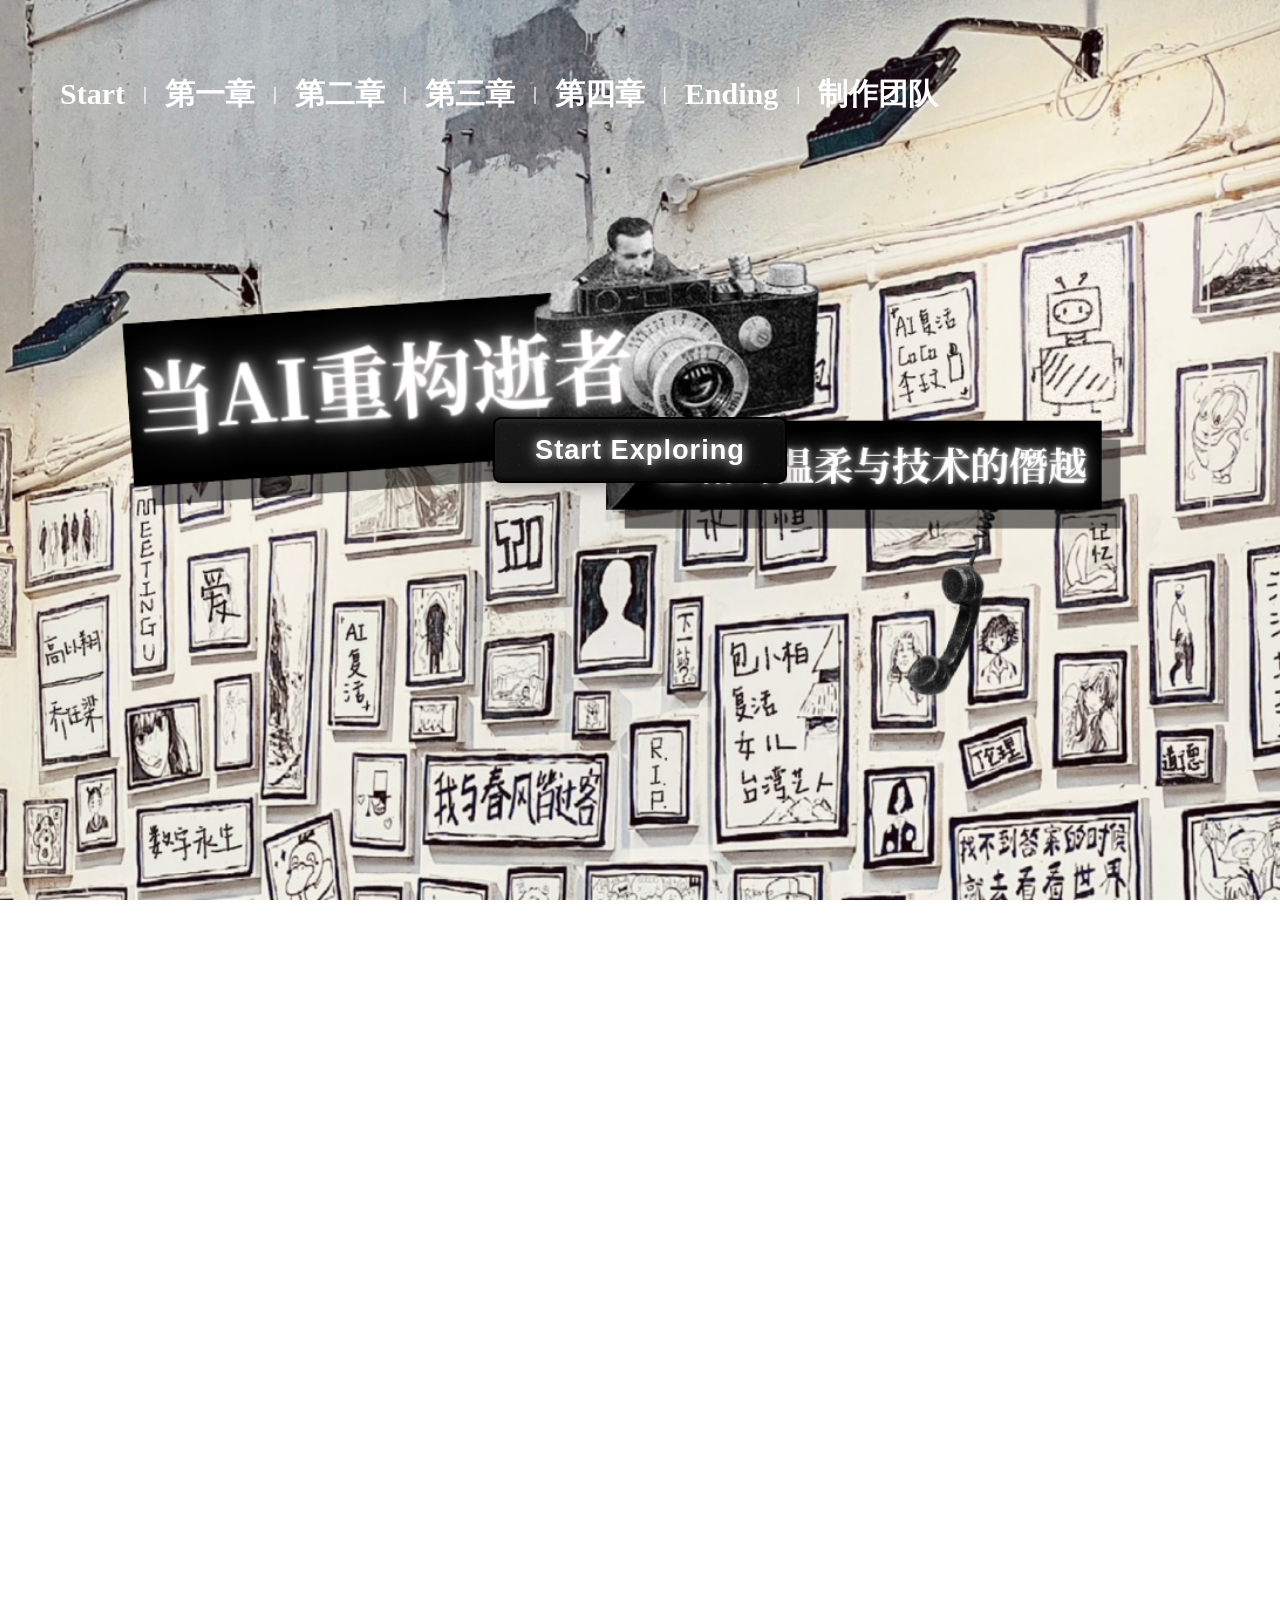
==== commit 517dd0fb: "Add files via upload" ====
--- a/index.html
+++ b/index.html
@@ -74,6 +74,100 @@
         <div class="dynamic-subtitle" id="dynamicSubtitle">
             <p class="subtitle-text"></p>
         </div>
+
+
+    </div>
+
+        <div class="transition-section" id="transitionSection">
+            <div class="transition-content">
+                <!-- 第一个文本框（顶部段落） -->
+                <div class="text-box text-box-1">
+                    <p>“做这个视频完全是为了妈妈。”</p>
+                </div>
+                
+                <!-- 第二个文本框（中部段落） -->
+                <div class="text-box text-box-2">
+                    <p>“妈妈看到的瞬间就泪流满面，那些积压多年的情绪一下子释放了出来。”</p>
+                </div>
+                
+                <!-- 第三个文本框（底部段落） -->
+                <div class="text-box text-box-3">
+                    <p>“这一刻，我真正感受到了AI的意义</p>
+                    <p>————做这个视频完全是为了妈妈。”</p>
+                </div>
+            </div>
+        </div>
+
+        <!-- 刘德华新闻页面 -->
+        <div class="news-section" id="newsLiuDehuaSection">
+            <div class="news-background">
+                <img src="assets/chapter1（新闻 刘德华）.png" alt="刘德华新闻背景" class="news-bg-image">
+            </div>
+            <!-- 交互按钮 - 相机矢量图 -->
+            <div class="news-vector-image interactive-button" onclick="showLiuDehuaNews()">
+                <img src="assets/chapter1（矢量图相机）.png" alt="相机矢量图" class="vector-image-news">
+            </div>
+            <!-- 浮现的新闻图片 -->
+            <div class="floating-news-image liu-dehua-floating" id="liuDehuaFloatingImage">
+                <img src="assets/chapter1（刘德华拍立得）.png" alt="刘德华拍立得" class="floating-image">
+            </div>
+        </div>
+
+        <!-- 包新闻页面 -->
+        <div class="news-section" id="newsBaoSection">
+            <div class="news-background">
+                <img src="assets/chapter1（新闻 包）.png" alt="包新闻背景" class="news-bg-image">
+            </div>
+            <!-- 交互按钮 - 相机矢量图 -->
+            <div class="news-vector-image interactive-button" onclick="showBaoNews()">
+                <img src="assets/chapter1（矢量图相机）.png" alt="相机矢量图" class="vector-image-news">
+            </div>
+            <!-- 浮现的新闻图片 -->
+            <div class="floating-news-image bao-floating" id="baoFloatingImage">
+                <img src="assets/chapter1（包拍立得）.png" alt="包拍立得" class="floating-image">
+            </div>
+        </div>
+
+    <!-- 黑色背景页面 - 插入iframe图表 -->
+    <div class="black-background-section" id="blackBackgroundSection">
+        <div class="black-content">
+            <div class="chart-image-container">
+                <!-- 插入Flourish iframe图表 -->
+                <div class="flourish-embed flourish-bar-chart-race" data-src="visualisation/24729467">
+                    <script src="https://public.flourish.studio/resources/embed.js"></script>
+                    <noscript>
+                        <img src="https://public.flourish.studio/visualisation/24729467/thumbnail" width="100%" alt="bar-chart-race visualization" />
+                    </noscript>
+                </div>
+                <!-- 右侧热度趋势图 -->
+                <div class="trend-image">
+                    <img src="assets/chapter1（热度趋势哥矢量图）.png" alt="热度趋势哥矢量图" class="trend-vector-image">
+                </div>
+            </div>
+        </div>
+    </div>
+
+    <!-- 第二个黑色背景页面 - 插入bubble-chart图表 -->
+    <div class="black-background-section" id="blackBackgroundSection2">
+        <div class="black-content">
+            <!-- 右上角弹幕矢量图男 -->
+            <div class="top-right-danmaku">
+                <img src="assets/chapter1（弹幕矢量图男）.png" alt="弹幕矢量图男" class="danmaku-image-top">
+            </div>
+            
+            <!-- 左下角弹幕矢量图女 -->
+            <div class="bottom-left-danmaku">
+                <img src="assets/chapter1（弹幕矢量图女）.png" alt="弹幕矢量图女" class="danmaku-image-bottom">
+            </div>
+            
+            <!-- 插入Flourish bubble-chart iframe图表 -->
+            <div class="flourish-embed flourish-bubble-chart" data-src="visualisation/24715759">
+                <script src="https://public.flourish.studio/resources/embed.js"></script>
+                <noscript>
+                    <img src="https://public.flourish.studio/visualisation/24715759/thumbnail" width="100%" alt="bubble-chart visualization" />
+                </noscript>
+            </div>
+        </div>
     </div>
 
     <!-- 技术分析部分 -->
@@ -89,102 +183,191 @@
                 <img src="assets/chapter1（书籍矢量图）.png" alt="书籍矢量图" class="vector-image">
             </div>
             
-            <div class="topic-heat">
-                <div class="glass-container">
-                    <h3>话题热度</h3>
-                    <div class="heat-content" role="tablist" aria-label="热度维度">
-                        <button class="heat-item active" data-chart="attention" role="tab" aria-selected="true">
-                            <span class="heat-number">98.5%</span>
-                            <span class="heat-label">关注度</span>
-                        </button>
-                        <button class="heat-item" data-chart="discussion" role="tab" aria-selected="false">
-                            <span class="heat-number">2.3M</span>
-                            <span class="heat-label">讨论量</span>
-                        </button>
-                        <button class="heat-item" data-chart="engagement" role="tab" aria-selected="false">
-                            <span class="heat-number">156K</span>
-                            <span class="heat-label">参与度</span>
-                        </button>
-                    </div>
-                    <div id="chartContainer" class="chart-container" role="tabpanel" aria-live="polite">
-                        <!-- 图表内容区域 -->
-                        <div id="chartContent" class="content-area active" data-type="chart">
-                            <div class="flourish-embed flourish-bubble-chart" data-src="visualisation/24715759">
-                                <script src="https://public.flourish.studio/resources/embed.js"></script>
-                                <noscript>
-                                    <img src="https://public.flourish.studio/visualisation/24715759/thumbnail" width="100%" alt="bubble-chart visualization" />
-                                </noscript>
+            
+            
+            <!-- 技术概览区域 -->
+            <div class="tech-overview">
+                <div class="glass-container overview-glass">
+                    <h3>AI复活技术概览</h3>
+                    
+                    <!-- 技术详情小界面 -->
+                    <div class="tech-detail-preview" id="techDetailPreview">
+                        <!-- 默认显示概览内容 -->
+                        <div class="preview-content active" id="overviewPreview">
+                            <div class="preview-overview">
+                                <h4>技术概览</h4>
+                                <div class="tech-summary">
+                                    <div class="summary-item">
+                                        <span class="summary-icon">🎭</span>
+                                        <span class="summary-text">面部动态复刻技术</span>
+                                    </div>
+                                    <div class="summary-item">
+                                        <span class="summary-icon">🎵</span>
+                                        <span class="summary-text">TTS语音克隆技术</span>
+                                    </div>
+                                    <div class="summary-item">
+                                        <span class="summary-icon">🤖</span>
+                                        <span class="summary-text">智能交互动画技术</span>
+                                    </div>
+                                </div>
+                                <p class="preview-description">点击右侧技术项目查看详细内容</p>
                             </div>
                         </div>
                         
-                        <!-- 图片内容区域（隐藏，仅用于代码嵌入） -->
-                        <div id="imageContent" class="content-area" data-type="image" style="display: none;">
-                            <div id="imagePreview" class="image-preview">
-                                <img id="previewImg" alt="嵌入图片">
+                        <!-- 面部动态复刻详情预览 -->
+                        <div class="preview-content" id="facialPreview">
+                            <div class="preview-header">
+                                <h4>面部动态复刻技术</h4>
+                                <button class="preview-close" onclick="closePreview()">×</button>
                             </div>
-                            <!-- 图片内容区域也嵌入Flourish图表 -->
-                            <div class="flourish-embed flourish-bubble-chart" data-src="visualisation/24715759">
-                                <script src="https://public.flourish.studio/resources/embed.js"></script>
-                                <noscript>
-                                    <img src="https://public.flourish.studio/visualisation/24715759/thumbnail" width="100%" alt="bubble-chart visualization" />
-                                </noscript>
-                            </div>
-                        </div>
-                        
-                        <!-- Tableau内容区域（隐藏，仅用于代码嵌入） -->
-                        <div id="tableauContent" class="content-area" data-type="tableau" style="display: none;">
-                            <div id="tableauPreview" class="tableau-preview">
-                                <!-- Tableau内容区域也嵌入Flourish图表 -->
-                                <div class="flourish-embed flourish-bubble-chart" data-src="visualisation/24715759">
-                                    <script src="https://public.flourish.studio/resources/embed.js"></script>
-                                    <noscript>
-                                        <img src="https://public.flourish.studio/visualisation/24715759/thumbnail" width="100%" alt="bubble-chart visualization" />
-                                    </noscript>
+                            <div class="preview-body">
+                                <div class="preview-left">
+                                    <div class="preview-image">
+                                        <img src="assets/面部动态复刻技术展示.png" alt="面部动态复刻技术展示">
+                                    </div>
                                 </div>
-                                <!-- 示例iframe -->
-                                <iframe 
-                                    src="https://example.com" 
-                                    width="800" 
-                                    height="600" 
-                                    style="border: 2px solid #ccc;">
-                                </iframe>
-                                
-                                <!-- 文本框区域 -->
-                                <div class="tableau-text-overlay">
-                                    <div class="tableau-text-item">
-                                        <span class="tableau-text-label">关注度:</span>
-                                        <span class="tableau-text-value">98.5%</span>
-                                    </div>
-                                    <div class="tableau-text-item">
-                                        <span class="tableau-text-label">讨论量:</span>
-                                        <span class="tableau-text-value">2.3M</span>
-                                    </div>
-                                    <div class="tableau-text-item">
-                                        <span class="tableau-text-label">参与度:</span>
-                                        <span class="tableau-text-value">156K</span>
+                                <div class="preview-right">
+                                    <div class="preview-text">
+                                        <h5>技术原理</h5>
+                                        <p>基于深度学习（Deep Learning）+ 神经辐射场（NeRF）+ 高精度动作捕捉，通过分析大量面部表情和肌肉运动数据，构建动态三维面部模型。</p>
+                                        
+                                        <h5>核心技术</h5>
+                                        <ul>
+                                            <li>面部特征点检测：MediaPipe FaceMesh（468+关键点）</li>
+                                            <li>表情识别算法：CNN + Transformer架构</li>
+                                            <li>肌肉运动建模：Blendshape + 物理肌肉模拟</li>
+                                            <li>实时渲染技术：Unreal Engine 5 + GPU RT</li>
+                                        </ul>
+                                        
+                                        <h5>应用亮点</h5>
+                                        <ul>
+                                            <li>虚拟人视频通话：实时驱动，面对面交流</li>
+                                            <li>历史人物复原：重现历史人物的生动形象</li>
+                                            <li>高沉浸式数字分身：真实情感表达</li>
+                                        </ul>
                                     </div>
                                 </div>
                             </div>
                         </div>
-                    </div>
-                </div>
-            </div>
-            
+                        
+                        <!-- TTS语音克隆详情预览 -->
+                        <div class="preview-content" id="ttsPreview">
+                            <div class="preview-header">
+                                <h4>TTS语音克隆技术</h4>
+                                <button class="preview-close" onclick="closePreview()">×</button>
+                            </div>
+                            <div class="preview-body">
+                                <div class="preview-left">
+                                    <div class="preview-image">
+                                        <img src="assets/TTS语音克隆技术展示.jpg" alt="TTS语音克隆技术展示">
+                                    </div>
+                                </div>
+                                <div class="preview-right">
+                                    <div class="preview-text">
+                                        <h5>技术原理</h5>
+                                        <p>通过零样本（Zero-Shot）语音克隆和情感语音合成（Emotional TTS）技术，在短音频样本下复刻目标声音特征。</p>
+                                        
+                                        <h5>核心技术</h5>
+                                        <ul>
+                                            <li>声纹提取：ECAPA-TDNN + Speaker Embedding</li>
+                                            <li>音素建模：Transformer-TTS（VITS、FastSpeech2）</li>
+                                            <li>情感迁移：融合Prosody Transfer</li>
+                                            <li>实时合成：端侧加速（ONNX Runtime/TensorRT）</li>
+                                        </ul>
+                                        
+                                        <h5>应用亮点</h5>
+                                        <ul>
+                                            <li>与全息投影结合：实现"开口说话"效果</li>
+                                            <li>历史录音修复与扩展：重现珍贵历史声音</li>
+                                            <li>多语言声音迁移：保留原声音色</li>
+                                        </ul>
+                                    </div>
+                                </div>
+                            </div>
+                        </div>
+                        
+                        <!-- 智能交互动画详情预览 -->
+                        <div class="preview-content" id="interactionPreview">
+                            <div class="preview-header">
+                                <h4>智能交互动画技术</h4>
+                                <button class="preview-close" onclick="closePreview()">×</button>
+                            </div>
+                            <div class="preview-body">
+                                <div class="preview-left">
+                                    <div class="preview-image">
+                                        <img src="assets/智能交互动画技术示意图.png" alt="智能交互动画技术展示">
+                                    </div>
+                                </div>
+                                <div class="preview-right">
+                                    <div class="preview-text">
+                                        <h5>技术原理</h5>
+                                        <p>融合AI行为预测（Behavior Prediction AI）+ 动作捕捉（Motion Capture）+ 物理模拟（Physics Simulation），让数字形象能根据场景、语境、用户互动即时生成自然动作和表情。</p>
+                                        
+                                        <h5>核心技术</h5>
+                                        <ul>
+                                            <li>动作库构建：采用GAN动作生成（MoGAN）</li>
+                                            <li>智能响应算法：LLM + Contextual Gesture Mapping</li>
+                                            <li>平滑过渡技术：Motion Matching技术</li>
+                                            <li>实时渲染优化：WebGPU/Nanite技术</li>
+                                        </ul>
+                                        
+                                        <h5>应用亮点</h5>
+                                        <ul>
+                                            <li>与用户语音实时互动：表情同步</li>
+                                            <li>场景感知：虚拟人会"看向"声音来源</li>
+                                            <li>动作与情绪联动：情绪化动作表达</li>
+                                        </ul>
+                                    </div>
+                                </div>
+                            </div>
+                        </div>
+                    </div>
+                </div>
+            </div>
+            
+            <!-- 技术解读区域 -->
             <div class="tech-analysis">
                 <div class="glass-container tech-glass">
-                    <h3>技术解读</h3>
+                    <h3>核心技术解读</h3>
                     <div class="tech-items">
-                        <div class="tech-item" onclick="showTechDetail('facial')">
+                        <div class="tech-item" onclick="showPreview('facial')">
+                            <div class="tech-icon">🎭</div>
                             <h4>面部动态复刻</h4>
                             <p>通过深度学习算法，精确捕捉和重现面部表情的细微变化，实现真实的情感表达。</p>
+                            <div class="tech-tag">深度学习</div>
                         </div>
-                        <div class="tech-item" onclick="showTechDetail('tts')">
+                        <div class="tech-item" onclick="showPreview('tts')">
+                            <div class="tech-icon">🎵</div>
                             <h4>TTS语音克隆</h4>
                             <p>基于神经网络的语音合成技术，完美复制原声的音色、语调和情感色彩。</p>
+                            <div class="tech-tag">语音合成</div>
                         </div>
-                        <div class="tech-item" onclick="showTechDetail('interaction')">
-                            <h4>简单交互动画</h4>
+                        <div class="tech-item" onclick="showPreview('interaction')">
+                            <div class="tech-icon">🤖</div>
+                            <h4>智能交互动画</h4>
                             <p>通过动作捕捉和实时渲染，实现自然的挥手、点头等基础互动行为。</p>
+                            <div class="tech-tag">实时交互</div>
+                        </div>
+                    </div>
+                </div>
+            </div>
+            
+            <!-- 技术应用场景 -->
+            <div class="tech-applications">
+                <div class="glass-container applications-glass">
+                    <h3>应用场景</h3>
+                    <div class="application-items">
+                        <div class="application-item">
+                            <h4>情感慰藉</h4>
+                            <p>为失去亲人的家庭提供情感寄托，让思念有处安放</p>
+                        </div>
+                        <div class="application-item">
+                            <h4>文化传承</h4>
+                            <p>保存和传承珍贵的历史记忆，让逝者的精神永存</p>
+                        </div>
+                        <div class="application-item">
+                            <h4>教育意义</h4>
+                            <p>通过技术展示，引发对生命意义和伦理边界的思考</p>
                         </div>
                     </div>
                 </div>
@@ -286,26 +469,7 @@
         </div>
     </div>
 
-    <!-- 技术呈现后的过渡页面 -->
-    <div class="transition-section" id="transitionSection">
-        <div class="transition-content">
-            <!-- 第一个文本框（顶部段落） -->
-            <div class="text-box text-box-1">
-                <p>“做这个视频完全是为了妈妈。”</p>
-            </div>
-            
-            <!-- 第二个文本框（中部段落） -->
-            <div class="text-box text-box-2">
-                <p>“妈妈看到的瞬间就泪流满面，那些积压多年的情绪一下子释放了出来。”</p>
-            </div>
-            
-            <!-- 第三个文本框（底部段落） -->
-            <div class="text-box text-box-3">
-                <p>“这一刻，我真正感受到了AI的意义</p>
-                <p>————做这个视频完全是为了妈妈。”</p>
-            </div>
-        </div>
-    </div>
+
 
     <!-- 第二章模块封皮 -->
     <div class="subtitle-section" id="chapter2Section">
@@ -344,6 +508,94 @@
         <!-- 动态字幕 -->
         <div class="dynamic-subtitle" id="chapter2DynamicSubtitle">
             <p class="subtitle-text"></p>
+        </div>
+    </div>
+
+
+
+    <!-- 自定义封面页面1 -->
+    <div class="custom-cover-section" id="customCoverSection1">
+    <!-- 直接插入Flourish iframe -->
+        <div class="flourish-embed flourish-word-cloud" data-src="visualisation/24729455">
+            <script src="https://public.flourish.studio/resources/embed.js"></script>
+            <noscript>
+                <img src="https://public.flourish.studio/visualisation/24729455/thumbnail" width="100%" alt="word-cloud visualization" />
+            </noscript>
+        </div>
+    </div>
+
+    <!-- 自定义背景页面 -->
+    <div class="custom-background-section" id="customBackgroundSection">
+        <!-- Flourish图表 -->
+        <div class="flourish-embed flourish-chart" data-src="visualisation/24723505">
+            <script src="https://public.flourish.studio/resources/embed.js"></script>
+            <noscript>
+                <img src="https://public.flourish.studio/visualisation/24723505/thumbnail" width="100%" alt="chart visualization" />
+            </noscript>
+        </div>
+        
+        <!-- 态度分析文本框 -->
+        <div class="attitude-text-box attitude-text-box-1">
+            <p>消极态度：隐私问题，生死界限，社会道德</p>
+        </div>
+        
+        <div class="attitude-text-box attitude-text-box-2">
+            <p>中立态度：技术原理的可实现性</p>
+        </div>
+        
+        <div class="attitude-text-box attitude-text-box-3">
+            <p>积极态度：情感慰藉，科技发展</p>
+        </div>
+    </div>
+
+    <!-- 自定义封面页面2 -->
+    <div class="custom-cover-section" id="customCoverSection2">
+        <!-- 这里可以嵌入自定义背景 -->
+    </div>
+
+
+    <!-- 价格背景页面 -->
+    <div class="custom-cover-section" id="priceBackgroundSection">
+        <!-- 背景图片通过CSS设置 -->
+        
+        <!-- Flourish图表 -->
+        <div class="flourish-embed flourish-chart" data-src="visualisation/24528785">
+            <script src="https://public.flourish.studio/resources/embed.js"></script>
+            <noscript>
+                <img src="https://public.flourish.studio/visualisation/24528785/thumbnail" width="100%" alt="chart visualization" />
+            </noscript>
+        </div>
+        
+        <!-- 价格具体图 -->
+        <img src="assets/chapter2（价格具体图）.png" alt="价格具体图" class="price-detail-image">
+    </div>
+
+
+
+
+    <!-- 情感倾向背景页面 -->
+    <div class="custom-cover-section" id="emotionTendencySection">
+        <!-- 背景图片通过CSS设置 -->
+        
+        <!-- Flourish雷达图 -->
+        <div class="flourish-embed flourish-radar" data-src="visualisation/24740526">
+            <script src="https://public.flourish.studio/resources/embed.js"></script>
+            <noscript>
+                <img src="https://public.flourish.studio/visualisation/24740526/thumbnail" width="100%" alt="radar visualization" />
+            </noscript>
+        </div>
+    </div>
+
+    <!-- 自定义封面页面3 -->
+    <div class="custom-cover-section" id="customCoverSection3">
+        <!-- 矢量图背景 -->
+        <img src="assets/chapter3（使用情景（成and李））.png" alt="使用情景矢量图" class="vector-background-image">
+        
+        <div class="flourish-embed flourish-chart" data-src="visualisation/24739830">
+            <script src="https://public.flourish.studio/resources/embed.js"></script>
+            <noscript>
+                <img src="https://public.flourish.studio/visualisation/24739830/thumbnail" width="100%" alt="chart visualization" />
+            </noscript>
         </div>
     </div>
 
@@ -375,33 +627,6 @@
         </div>
     </div>
 
-    <!-- 自定义背景页面 -->
-    <div class="custom-background-section" id="customBackgroundSection">
-        <!-- Flourish图表 -->
-        <div class="flourish-embed flourish-chart" data-src="visualisation/24723505">
-            <script src="https://public.flourish.studio/resources/embed.js"></script>
-            <noscript>
-                <img src="https://public.flourish.studio/visualisation/24723505/thumbnail" width="100%" alt="chart visualization" />
-            </noscript>
-        </div>
-    </div>
-
-<!-- 自定义封面页面1 -->
-    <div class="custom-cover-section" id="customCoverSection1">
-    <!-- 直接插入Flourish iframe -->
-        <div class="flourish-embed flourish-bubble-chart" data-src="visualisation/24715759">
-            <script src="https://public.flourish.studio/resources/embed.js"></script>
-            <noscript>
-                <img src="https://public.flourish.studio/visualisation/24715759/thumbnail" width="100%" alt="bubble-chart visualization" />
-            </noscript>
-        </div>
-</div>
-
-    <!-- 自定义封面页面2 -->
-    <div class="custom-cover-section" id="customCoverSection2">
-        <!-- 这里可以嵌入自定义背景 -->
-    </div>
-
     <!-- 第三章模块封皮 -->
     <div class="subtitle-section" id="chapter3Section">
         <div class="fullscreen-cover">
@@ -445,6 +670,19 @@
         </div>
     </div>
 
+    <!-- 第三幕自定义封面页面3 -->
+    <div class="custom-cover-section" id="chapter3CustomCoverSection3">
+        <!-- 背景图片通过CSS设置 -->
+        
+        <!-- Flourish象形图 -->
+        <div class="flourish-embed flourish-pictogram" data-src="visualisation/24745438">
+            <script src="https://public.flourish.studio/resources/embed.js"></script>
+            <noscript>
+                <img src="https://public.flourish.studio/visualisation/24745438/thumbnail" width="100%" alt="pictogram visualization" />
+            </noscript>
+        </div>
+    </div>
+
     <!-- 第三幕自定义封面页面1 -->
     <div class="custom-cover-section" id="chapter3CustomCoverSection1">
         <!-- 这里可以嵌入自定义背景 -->
@@ -454,6 +692,8 @@
     <div class="custom-cover-section" id="chapter3CustomCoverSection2">
         <!-- 这里可以嵌入自定义背景 -->
     </div>
+
+
 
 
 
@@ -511,6 +751,13 @@
 
     <!-- Ending部分 -->
     <div class="ending-section" id="ending">
+        <!-- 结束语背景 -->
+        <div class="ending-background-image"></div>
+        
+    </div>
+
+    <!-- 结束前自定义背景页面 -->
+    <div class="custom-cover-section" id="endingCustomCoverSection">
         <div class="ending-content">
             <h2 class="ending-title">结束语</h2>
             <p class="ending-text">AI复活技术让我们重新思考生命、记忆与技术的边界。在追求技术进步的同时，我们也要保持对生命的敬畏和对人性的思考。</p>
@@ -584,13 +831,15 @@
                 
                 <!-- 第二个文本框 -->
                 <div class="text-box coco-text-box-2">
-                    <p>"我希望对方能尽快将视频下架，<br>他们未征求我们同意，这是在揭伤疤。"</p>
+                    <p>"我希望对方能尽快将视频下架，他们未征求我们同意，这是在揭伤疤。"</p>
                 </div>
                 
                 <!-- 第三个文本框 -->
                 <div class="text-box coco-text-box-3">
-                    <p>"强烈拒绝以数字的形式复活，<br>到底不是人本身！！！"</p>
-                </div>
+                    <p>"强烈拒绝以数字的形式复活，到底不是人本身！！！"</p>
+                </div>
+                
+
             </div>
         </div>
     </div>
--- a/css/style.css
+++ b/css/style.css
@@ -47,6 +47,27 @@
     color: #FFD700;
 }
 
+/* 为Start链接添加特殊样式 */
+.quick-nav a[href="#hero"] {
+    position: relative;
+}
+
+.quick-nav a[href="#hero"]:hover::after {
+    content: attr(title);
+    position: absolute;
+    bottom: -30px;
+    left: 50%;
+    transform: translateX(-50%);
+    background: rgba(0, 0, 0, 0.8);
+    color: white;
+    padding: 5px 10px;
+    border-radius: 5px;
+    font-size: 14px;
+    white-space: nowrap;
+    z-index: 1000;
+    pointer-events: none;
+}
+
 .nav-separator {
     color: white;
     font-size: 18px;
@@ -65,7 +86,7 @@
 /* 英雄区域样式 */
 .hero-section {
     height: 100vh;
-    background-image: url('../assets/bg1.jpg');
+    background-image: url('../assets/bg1.png');
     background-size: cover;
     background-position: center;
     background-attachment: fixed;
@@ -84,7 +105,10 @@
 }
 
 .hero-section.changed {
-    background: linear-gradient(rgba(0, 0, 0, 0.5), rgba(0, 0, 0, 0.5)), url('../assets/bg2.jpg');
+    background-image: url('../assets/bg2.png');
+    background-size: cover;
+    background-position: center;
+    background-attachment: fixed;
 }
 
 .hero-content {
@@ -112,25 +136,94 @@
 .start-btn {
     padding: 15px 40px;
     font-size: 1.7rem;
-    background: #000000; /* 改为纯黑色背景 */
+    background: linear-gradient(145deg, #1a1a1a, #0a0a0a); /* 纸板质感渐变背景 */
     color: white;
     border: 2px solid #000000; /* 黑色边框 */
-    border-radius: 0; /* 移除圆角，改为扁平化 */
+    border-radius: 8px; /* 轻微圆角 */
     cursor: pointer;
-    transition: all 0.3s ease;
+    transition: all 0.6s ease; /* 增加过渡时间到0.6秒 */
     animation: fadeInUp 1s ease-out 0.6s both;
-    box-shadow: 0 4px 15px rgba(0, 0, 0, 0.3); /* 黑色阴影 */
+    box-shadow: 
+        0 4px 15px rgba(0, 0, 0, 0.3), /* 外阴影 */
+        inset 0 2px 4px rgba(255, 255, 255, 0.1), /* 内高光 */
+        inset 0 -2px 4px rgba(0, 0, 0, 0.8); /* 内阴影 */
     font-weight: bold;
     letter-spacing: 1px; /* 增加字间距 */
-    transform: translate(250px, 150px); /* 向右下角移动30px */
+    position: relative;
+    overflow: hidden;
+    transform: translate(120px, 90px); /* 在当前基础上再往右下方移动 */
+}
+
+/* 纸板纹理效果 */
+.start-btn::before {
+    content: '';
+    position: absolute;
+    top: 0;
+    left: 0;
+    right: 0;
+    bottom: 0;
+    background-image: 
+        radial-gradient(circle at 20% 30%, rgba(255, 255, 255, 0.05) 1px, transparent 1px),
+        radial-gradient(circle at 80% 70%, rgba(255, 255, 255, 0.03) 1px, transparent 1px),
+        radial-gradient(circle at 40% 80%, rgba(255, 255, 255, 0.04) 1px, transparent 1px);
+    background-size: 20px 20px, 15px 15px, 25px 25px;
+    pointer-events: none;
+    opacity: 0.6;
+}
+
+/* 文字发光脉冲效果 */
+.start-btn {
+    text-shadow: 
+        0 0 10px rgba(255, 255, 255, 0.8),
+        0 0 20px rgba(255, 255, 255, 0.4),
+        0 0 30px rgba(255, 255, 255, 0.2);
+    animation: fadeInUp 1s ease-out 0.6s both, textPulse 2s ease-in-out infinite;
+}
+
+/* 文字脉冲动画 */
+@keyframes textPulse {
+    0%, 100% {
+        text-shadow: 
+            0 0 10px rgba(255, 255, 255, 0.8),
+            0 0 20px rgba(255, 255, 255, 0.4),
+            0 0 30px rgba(255, 255, 255, 0.2);
+    }
+    50% {
+        text-shadow: 
+            0 0 15px rgba(255, 255, 255, 1),
+            0 0 25px rgba(255, 255, 255, 0.6),
+            0 0 35px rgba(255, 255, 255, 0.3),
+            0 0 45px rgba(255, 255, 255, 0.1);
+    }
 }
 
 .start-btn:hover {
-    transform: translateY(-2px);
-    box-shadow: 0 6px 20px rgba(0, 0, 0, 0.5); /* 悬停时阴影加深 */
-    background: #ffffff; /* 悬停时背景变白 */
-    color: #000000; /* 悬停时文字变黑 */
-    border-color: #000000; /* 保持黑色边框 */
+    transform: translate(120px, 88px); /* 保持新的右下方位置并轻微上浮 */
+    box-shadow: 
+        0 8px 25px rgba(0, 0, 0, 0.6), /* 悬停时外阴影加深 */
+        inset 0 3px 6px rgba(255, 255, 255, 0.15), /* 内高光增强 */
+        inset 0 -3px 6px rgba(0, 0, 0, 0.9); /* 内阴影加深 */
+    background: linear-gradient(145deg, #2a2a2a, #1a1a1a); /* 悬停时背景稍微变亮 */
+    text-shadow: 
+        0 0 20px rgba(255, 255, 255, 1),
+        0 0 30px rgba(255, 255, 255, 0.7),
+        0 0 40px rgba(255, 255, 255, 0.4),
+        0 0 50px rgba(255, 255, 255, 0.2);
+}
+
+/* 焦点状态 - 无障碍支持 */
+.start-btn:focus {
+    outline: 3px solid rgba(255, 255, 255, 0.8);
+    outline-offset: 2px;
+    text-shadow: 
+        0 0 25px rgba(255, 255, 255, 1),
+        0 0 35px rgba(255, 255, 255, 0.8),
+        0 0 45px rgba(255, 255, 255, 0.5);
+    box-shadow: 
+        0 8px 25px rgba(0, 0, 0, 0.6),
+        inset 0 3px 6px rgba(255, 255, 255, 0.15),
+        inset 0 -3px 6px rgba(0, 0, 0, 0.9),
+        0 0 0 3px rgba(255, 255, 255, 0.3);
 }
 
 .scroll-indicator {
@@ -320,10 +413,9 @@
 .analysis-section {
     width: 100vw;
     height: 100vh;
-    background: url('../assets/热度&技术.png');
+    background: linear-gradient(135deg, #1a1a1a 0%, #2d2d2d 50%, #1a1a1a 100%);
     background-size: cover;
     background-position: center;
-    background-attachment: fixed;
     display: flex;
     align-items: center;
     justify-content: center;
@@ -336,12 +428,15 @@
     width: 100%;
     height: 100%;
     display: grid;
-    grid-template-columns: 2fr 1fr; /* 话题热度占比更大 */
-    grid-template-rows: 2fr;
-    gap: 30px; /* 增加间距 */
-    padding: 100px;
+    grid-template-columns: 3fr 1fr; /* 话题热度：技术解读 = 3:1 */
+    grid-template-rows: 1fr;
+    gap: 50px;
+    padding: 70px 70px 50px 70px;
     max-width: 100%;
     box-sizing: border-box;
+    position: relative;
+    align-items: start;
+    padding-top: 120px;
 }
 
 .topic-heat {
@@ -358,87 +453,407 @@
     min-height: 80vh; /* 确保最小高度 */
 }
 
+/* 玻璃特效容器 */
+.glass-container {
+    background: rgba(255, 255, 255, 0.15);
+    backdrop-filter: blur(20px);
+    -webkit-backdrop-filter: blur(20px);
+    border: 1px solid rgba(255, 255, 255, 0.3);
+    border-radius: 25px;
+    padding: 60px;
+    box-shadow: 
+        0 8px 32px rgba(0, 0, 0, 0.3),
+        inset 0 1px 0 rgba(255, 255, 255, 0.2);
+    position: relative;
+    overflow: hidden;
+    min-width: 800px;
+    min-height: 500px; /* 与技术解读文本框保持一致的高度 */
+    display: flex;
+    flex-direction: column;
+    align-items: center;
+    justify-content: flex-start;
+    padding-top: 50px;
+}
+
+/* 玻璃容器的光晕效果 */
+.glass-container::before {
+    content: '';
+    position: absolute;
+    top: 0;
+    left: -100%;
+    width: 100%;
+    height: 100%;
+    background: linear-gradient(
+        90deg,
+        transparent,
+        rgba(255, 255, 255, 0.2),
+        transparent
+    );
+    transition: left 0.5s ease;
+}
+
+.glass-container:hover::before {
+    left: 100%;
+}
+
+/* 玻璃容器的边框光效 */
+.glass-container::after {
+    content: '';
+    position: absolute;
+    top: -2px;
+    left: -2px;
+    right: -2px;
+    bottom: -2px;
+    background: linear-gradient(
+        45deg,
+        rgba(255, 255, 255, 0.4),
+        rgba(255, 255, 255, 0.2),
+        rgba(255, 255, 255, 0.4)
+    );
+    border-radius: 25px;
+    z-index: -1;
+    opacity: 0;
+    transition: opacity 0.3s ease;
+}
+
+.glass-container:hover::after {
+    opacity: 1;
+}
+
 .topic-heat h3 {
-    font-size: 3rem; /* 增大标题字体 */
+    font-size: 0.5rem; /* 增大标题字体 */
     color: #ffffff; /* 改为白色，与黑色背景形成对比 */
-    margin-bottom: 40px; /* 增加底部间距 */
+    margin-bottom: 20px; /* 增加底部间距 */
     text-align: center;
     font-weight: bold;
     letter-spacing: 2px;
-    text-shadow: 0 2px 8px rgba(0, 0, 0, 0.5); /* 添加文字阴影 */
+    text-shadow: 0 2px 8px rgba(0, 0, 0, 0.8); /* 增强文字阴影 */
+    position: relative;
+    z-index: 2;
+}
+
+/* 玻璃容器内的标题特殊样式 */
+.glass-container h3 {
+    color: #ffffff;
+    text-shadow: 
+        0 2px 8px rgba(0, 0, 0, 0.9),
+        0 0 20px rgba(255, 255, 255, 0.4);
+    font-size: 3.2rem; /* 减少字体大小，适应较小的容器 */
+    margin-bottom: 35px; /* 减少底部间距，适应较小的容器 */
+    text-align: center;
+    width: 100%;
 }
 
 .heat-content {
     display: flex;
-    gap: 25px; /* 增加按钮间距 */
-    margin-bottom: 50px; /* 增加底部间距 */
-    flex-wrap: wrap;
+    gap: 25px; /* 减少按钮间距，适应较小的容器 */
+    margin-bottom: 35px; /* 减少底部间距，适应较小的容器 */
+    flex-wrap: nowrap;
     justify-content: center;
+    align-items: center;
+    width: 100%;
 }
 
 .heat-item {
-    background: rgba(0, 0, 0, 0.6); /* 改为半透明黑色背景 */
-    color: white;
+    background: rgba(255, 255, 255, 0.2);
+    color: #ffffff;
     border: none;
-    padding: 25px 35px; /* 增加按钮内边距 */
-    border-radius: 15px;
+    padding: 22px 30px; /* 减少按钮内边距，适应较小的容器 */
+    border-radius: 16px;
     cursor: pointer;
     transition: all 0.3s ease;
     display: flex;
     flex-direction: column;
     align-items: center;
-    min-width: 140px; /* 增加最小宽度 */
-    box-shadow: 0 8px 25px rgba(0, 0, 0, 0.4); /* 黑色阴影 */
-    border: 1px solid rgba(255, 255, 255, 0.2); /* 白色半透明边框 */
+    min-width: 120px; /* 减少最小宽度，适应较小的容器 */
+    max-width: 140px; /* 减少最大宽度，适应较小的容器 */
+    box-shadow: 0 8px 25px rgba(0, 0, 0, 0.4);
+    border: 1px solid rgba(255, 255, 255, 0.4);
+    position: relative;
+    z-index: 2;
+    flex: 1;
 }
 
 .heat-item:hover {
     transform: translateY(-5px);
     box-shadow: 0 15px 35px rgba(0, 0, 0, 0.6); /* 悬停时阴影加深 */
-    background: rgba(0, 0, 0, 0.8); /* 悬停时背景变深 */
-    border-color: rgba(255, 255, 255, 0.4); /* 悬停时边框变亮 */
+    background: rgba(255, 255, 255, 0.3); /* 悬停时背景变亮 */
+    border-color: rgba(255, 255, 255, 0.6); /* 悬停时边框变亮 */
 }
 
 .heat-item.active {
-    background: rgba(255, 255, 255, 0.9); /* 激活状态为白色背景 */
-    color: #000; /* 激活状态为黑色文字 */
-    box-shadow: 0 15px 35px rgba(255, 255, 255, 0.3); /* 白色阴影 */
+    background: rgba(255, 255, 255, 0.4); /* 激活状态为更亮的白色背景 */
+    color: #000000; /* 激活状态为黑色文字 */
+    box-shadow: 0 15px 35px rgba(255, 255, 255, 0.4); /* 白色阴影 */
     border-color: rgba(0, 0, 0, 0.3); /* 黑色边框 */
 }
 
 .heat-number {
-    font-size: 2.5rem; /* 增大数字字体 */
+    font-size: 2.5rem; /* 减少数字字体，适应较小的按钮 */
     font-weight: bold;
     margin-bottom: 10px;
 }
 
 .heat-label {
-    font-size: 1.1rem; /* 增大标签字体 */
-    opacity: 0.9;
-}
-
+    font-size: 1.1rem; /* 减少标签字体，适应较小的按钮 */
+}
+
+/* 图表容器样式 */
 .chart-container {
     width: 100%;
-    height: 450px; /* 增加图表高度，从350px增加到450px */
-    background: rgba(255, 255, 255, 0.95); /* 改为更不透明的白色背景 */
-    border-radius: 15px;
-    padding: 30px; /* 增加内边距，从25px增加到30px */
-    box-shadow: 0 10px 30px rgba(0, 0, 0, 0.2); /* 增强阴影 */
-    border: 1px solid rgba(0, 0, 0, 0.1); /* 添加黑色边框 */
+    height: 300px; /* 减少高度，适应较小的容器 */
+    background: rgba(255, 255, 255, 0.1);
+    border-radius: 18px;
+    padding: 25px; /* 减少内边距，适应较小的容器 */
+    box-sizing: border-box;
+    position: relative;
+    z-index: 2;
+    backdrop-filter: blur(5px);
+    -webkit-backdrop-filter: blur(5px);
+    border: 1px solid rgba(255, 255, 255, 0.2);
+}
+
+/* 玻璃容器内的图表容器特殊样式 */
+.glass-container .chart-container {
+    background: rgba(255, 255, 255, 0.15);
+    border: 1px solid rgba(255, 255, 255, 0.25);
+    box-shadow: 
+        0 8px 30px rgba(0, 0, 0, 0.3),
+        inset 0 1px 0 rgba(255, 255, 255, 0.2);
+    height: 400px; /* 减少高度，适应较小的容器 */
+    padding: 30px; /* 减少内边距，适应较小的容器 */
+}
+
+/* 内容类型选择器样式 */
+.content-type-selector {
+    display: flex;
+    gap: 15px;
+    margin-bottom: 25px;
+    justify-content: center;
+}
+
+.content-type-btn {
+    background: rgba(0, 0, 0, 0.1);
+    color: #333;
+    border: 1px solid rgba(0, 0, 0, 0.2);
+    padding: 10px 20px;
+    border-radius: 8px;
+    cursor: pointer;
+    transition: all 0.3s ease;
+    font-size: 14px;
+    font-weight: 500;
+}
+
+.content-type-btn:hover {
+    background: rgba(0, 0, 0, 0.15);
+    border-color: rgba(0, 0, 0, 0.3);
+}
+
+.content-type-btn.active {
+    background: rgba(0, 0, 0, 0.8);
+    color: white;
+    border-color: rgba(0, 0, 0, 0.8);
+}
+
+/* 内容区域样式 */
+.content-area {
+    display: none;
+    height: 500px; /* 增加高度从350px到500px */
+    overflow: hidden;
+}
+
+.content-area.active {
+    display: block;
+}
+
+/* 图片上传区域样式 */
+.image-upload-area {
+    display: flex;
+    flex-direction: column;
+    align-items: center;
+    justify-content: center;
+    height: 100%;
+    gap: 20px;
+}
+
+.upload-btn {
+    background: rgba(0, 0, 0, 0.8);
+    color: white;
+    border: none;
+    padding: 15px 30px;
+    border-radius: 10px;
+    cursor: pointer;
+    transition: all 0.3s ease;
+    display: flex;
+    align-items: center;
+    gap: 10px;
+    font-size: 16px;
+    font-weight: 500;
+}
+
+.upload-btn:hover {
+    background: rgba(0, 0, 0, 0.9);
+    transform: translateY(-2px);
+}
+
+.upload-icon {
+    font-size: 20px;
+}
+
+.upload-hint {
+    color: #666;
+    font-size: 14px;
+    text-align: center;
+    margin: 0;
+}
+
+/* 图片预览样式 */
+.image-preview {
+    position: relative;
+    height: 100%;
+    display: flex;
+    align-items: center;
+    justify-content: center;
+}
+
+.image-preview img {
+    max-width: 100%;
+    max-height: 100%;
+    object-fit: contain;
+    border-radius: 8px;
+    box-shadow: 0 4px 15px rgba(0, 0, 0, 0.2);
+}
+
+.remove-btn {
+    position: absolute;
+    top: 10px;
+    right: 10px;
+    background: rgba(255, 0, 0, 0.8);
+    color: white;
+    border: none;
+    width: 30px;
+    height: 30px;
+    border-radius: 50%;
+    cursor: pointer;
+    font-size: 16px;
+    display: flex;
+    align-items: center;
+    justify-content: center;
+    transition: all 0.3s ease;
+}
+
+.remove-btn:hover {
+    background: rgba(255, 0, 0, 1);
+    transform: scale(1.1);
+}
+
+/* Tableau输入区域样式 */
+.tableau-input-area {
+    display: flex;
+    flex-direction: column;
+    align-items: center;
+    justify-content: center;
+    height: 100%;
+    gap: 20px;
+}
+
+.tableau-url-input {
+    width: 80%;
+    padding: 15px;
+    border: 1px solid rgba(0, 0, 0, 0.2);
+    border-radius: 8px;
+    font-size: 14px;
+    outline: none;
+    transition: border-color 0.3s ease;
+}
+
+.tableau-url-input:focus {
+    border-color: rgba(0, 0, 0, 0.5);
+}
+
+.embed-btn {
+    background: rgba(0, 0, 0, 0.8);
+    color: white;
+    border: none;
+    padding: 12px 25px;
+    border-radius: 8px;
+    cursor: pointer;
+    transition: all 0.3s ease;
+    font-size: 14px;
+    font-weight: 500;
+}
+
+.embed-btn:hover {
+    background: rgba(0, 0, 0, 0.9);
+    transform: translateY(-2px);
+}
+
+.embed-hint {
+    color: #666;
+    font-size: 12px;
+    text-align: center;
+    margin: 0;
+    max-width: 80%;
+}
+
+/* Tableau预览样式 */
+.tableau-preview {
+    height: 100%;
+    display: flex;
+    align-items: center;
+    justify-content: center;
+    position: relative; /* 添加相对定位 */
+}
+
+.tableau-preview iframe {
+    max-width: 100%;
+    max-height: 100%;
+    border: none;
+    border-radius: 8px;
+    box-shadow: 0 4px 15px rgba(0, 0, 0, 0.2);
+}
+
+/* Tableau文本框覆盖层样式 */
+.tableau-text-overlay {
+    position: absolute;
+    top: 20px;
+    right: 20px;
+    background: rgba(255, 255, 255, 0.95);
+    padding: 20px;
+    border-radius: 12px;
+    box-shadow: 0 8px 25px rgba(0, 0, 0, 0.15);
+    border: 1px solid rgba(0, 0, 0, 0.1);
+    z-index: 10;
+    min-width: 180px;
+}
+
+.tableau-text-item {
+    display: flex;
+    justify-content: space-between;
+    align-items: center;
+    margin-bottom: 12px;
+    font-size: 14px;
+    font-weight: 500;
+}
+
+.tableau-text-item:last-child {
+    margin-bottom: 0;
+}
+
+.tableau-text-label {
+    color: #666;
+    margin-right: 15px;
+}
+
+.tableau-text-value {
+    color: #333;
+    font-weight: bold;
+    font-size: 16px;
 }
 
 .tech-analysis {
-    display: flex;
-    flex-direction: column;
-    justify-content: center;
-    align-items: center;
-    padding: 40px;
-    background: transparent; /* 改为全透明 */
-    border-radius: 20px;
-    box-shadow: none; /* 移除阴影 */
-    backdrop-filter: none; /* 移除毛玻璃效果 */
-    border: none; /* 移除边框 */
-    min-height: 80vh; /* 确保最小高度 */
+    margin-top: 40px;
+    position: relative;
 }
 
 .tech-analysis h3 {
@@ -452,50 +867,49 @@
 }
 
 .tech-items {
-    display: flex;
-    flex-direction: column;
-    gap: 30px; /* 增加项目间距 */
+    display: grid;
+    grid-template-columns: 1fr; /* 单列布局，适应较小的容器宽度 */
+    gap: 40px; /* 增加间距，适应更大的容器高度 */
     width: 100%;
-    max-width: 100%; /* 让技术项目占满整个区域 */
+    height: 100%; /* 确保占满容器高度 */
 }
 
 .tech-item {
-    background: rgba(255, 255, 255, 0.1); /* 改为更透明的白色背景 */
-    backdrop-filter: blur(20px); /* 毛玻璃效果 */
-    -webkit-backdrop-filter: blur(20px); /* Safari兼容 */
-    padding: 30px; /* 增加内边距 */
-    border-radius: 20px; /* 增大圆角 */
+    background: rgba(255, 255, 255, 0.15);
+    border: 1px solid rgba(255, 255, 255, 0.3);
+    border-radius: 18px;
+    padding: 30px; /* 增加内边距，适应更大的容器 */
     cursor: pointer;
     transition: all 0.3s ease;
-    border: 1px solid rgba(255, 255, 255, 0.2); /* 白色半透明边框 */
+    backdrop-filter: blur(10px);
+    -webkit-backdrop-filter: blur(10px);
     box-shadow: 
-        0 8px 32px rgba(0, 0, 0, 0.2), /* 黑色外阴影 */
-        inset 0 1px 0 rgba(255, 255, 255, 0.1); /* 白色内高光 */
+        0 8px 25px rgba(0, 0, 0, 0.3),
+        inset 0 1px 0 rgba(255, 255, 255, 0.2);
+    min-height: 120px; /* 设置最小高度，确保内容分布均匀 */
 }
 
 .tech-item:hover {
-    transform: translateY(-8px);
+    background: rgba(255, 255, 255, 0.25);
+    border-color: rgba(255, 255, 255, 0.5);
+    transform: translateY(-5px);
     box-shadow: 
-        0 20px 40px rgba(0, 0, 0, 0.3),
-        inset 0 1px 0 rgba(255, 255, 255, 0.2);
-    background: rgba(255, 255, 255, 0.15); /* 悬停时稍微增加透明度 */
-    border-color: rgba(255, 255, 255, 0.3); /* 悬停时边框变亮 */
+        0 15px 35px rgba(0, 0, 0, 0.4),
+        inset 0 1px 0 rgba(255, 255, 255, 0.3);
 }
 
 .tech-item h4 {
-    font-size: 1.6rem; /* 增大标题字体 */
-    color: #ffffff; /* 改为白色 */
-    margin-bottom: 18px; /* 增加底部间距 */
-    font-weight: bold;
-    text-shadow: 0 1px 4px rgba(0, 0, 0, 0.5); /* 添加文字阴影 */
+    color: #ffffff;
+    font-size: 1.6rem; /* 增加字体大小，适应更大的容器 */
+    margin-bottom: 15px;
+    text-shadow: 0 2px 8px rgba(0, 0, 0, 0.8);
 }
 
 .tech-item p {
-    font-size: 1.2rem; /* 增大描述文字 */
-    color: #e0e0e0; /* 改为浅灰色 */
-    line-height: 1.7; /* 增加行高 */
-    margin: 0;
-    text-shadow: 0 1px 2px rgba(0, 0, 0, 0.3); /* 添加文字阴影 */
+    color: #e0e0e0;
+    font-size: 1.1rem; /* 增加字体大小，适应更大的容器 */
+    line-height: 1.6;
+    text-shadow: 0 1px 4px rgba(0, 0, 0, 0.7);
 }
 
 /* 技术详情页面样式（黑白灰风格） */
@@ -1165,7 +1579,7 @@
 /* 动态字幕样式 */
 .dynamic-subtitle {
     position: absolute;
-    bottom: 80px;
+    bottom: 120px;
     left: 50%;
     transform: translateX(-50%);
     z-index: 10;
@@ -1184,17 +1598,19 @@
 
 .subtitle-text {
     color: #fff;
-    font-size: 18px;
+    font-size: 24px;
     font-weight: bold;
     text-align: center;
-    max-width: 600px;
+    max-width: 800px;
     line-height: 1.6;
-    text-shadow: 0 2px 8px rgba(0, 0, 0, 0.8);
-    background: rgba(0, 0, 0, 0.3);
-    padding: 20px 30px;
-    border-radius: 20px;
-    backdrop-filter: blur(10px);
-    border: 1px solid rgba(255, 255, 255, 0.1);
+    text-shadow: 2px 2px 8px rgba(0, 0, 0, 0.8);
+    background: none;
+    padding: 0;
+    border-radius: 0;
+    backdrop-filter: none;
+    border: none;
+    box-shadow: none;
+    font-family: 'SimSun', '宋体', serif;
 }
 
 @media (max-width: 768px) {
@@ -1570,7 +1986,7 @@
 .transition-section {
     width: 100vw;
     height: 100vh;
-    background-image: url('../assets/chapter1（案件1）.png');
+    background-image: url('../assets/chapter1（案件1pro）.png');
     background-size: cover;
     background-position: center;
     background-attachment: fixed;
@@ -1594,25 +2010,28 @@
 /* 文本框相关样式 */
 /* 通用文本框样式 */
 .text-box {
-    background: rgba(255, 255, 255, 0.15); /* 半透明白色背景 */
-    backdrop-filter: blur(20px); /* 毛玻璃效果 */
-    -webkit-backdrop-filter: blur(20px); /* Safari兼容 */
-    border-radius: 20px; /* 增大圆角 */
-    padding: 30px; /* 增加内边距，适应更大的框 */
-    font-family: "SimSun", "宋体", serif;
-    font-size: 20px;
+    background: rgba(255, 255, 255, 0.95); /* 纯白色半透明背景 */
+    backdrop-filter: blur(15px); /* 毛玻璃效果 */
+    -webkit-backdrop-filter: blur(15px); /* Safari兼容 */
+    border-radius: 15px; /* 精致圆角 */
+    padding: 25px 35px; /* 内边距 */
+    font-family: "SimSun", "楷体", serif; /* 宋体字体 */
+    font-size: 30px;
+    font-weight: 900; /* 超级加粗 */
     line-height: 1.6;
     color: #333;
+    text-shadow: 0 0 2px #000; /* 字体阴影让加粗更明显 */
+    /* 如果需要更夸张的效果可以加描边 ↓ */
+    /* -webkit-text-stroke: 1px black; */
+
     box-shadow: 
-        0 8px 32px rgba(0, 0, 0, 0.1), /* 外阴影 */
-        inset 0 1px 0 rgba(255, 255, 255, 0.2), /* 内高光 */
-        0 0 0 1px rgba(255, 255, 255, 0.1); /* 外边框光晕 */
+        0 8px 32px rgba(0, 0, 0, 0.1), /* 柔和阴影 */
+        0 4px 16px rgba(0, 0, 0, 0.05); /* 多层阴影 */
     overflow: hidden; /* 隐藏滚动条 */
     position: absolute;
     z-index: 3;
-    border: 1px solid rgba(255, 255, 255, 0.3); /* 半透明边框 */
-    transition: all 0.3s ease; /* 平滑过渡效果 */
-    position: relative; /* 为伪元素定位 */
+    border: 1px solid rgba(255, 255, 255, 0.8); /* 白色边框 */
+    transition: all 0.4s ease; /* 平滑过渡效果 */
     opacity: 0; /* 初始状态隐藏 */
     transform: translateY(30px); /* 初始状态向下偏移 */
 }
@@ -1631,17 +2050,16 @@
     transition: all 0.3s ease;
 }
 
-/* 玻璃框悬停效果 */
+/* 文艺风格悬停效果 */
 .text-box:hover {
-    background: rgba(255, 255, 255, 0.2);
+    background: rgba(255, 255, 255, 1); /* 完全白色 */
     box-shadow: 
-        0 12px 40px rgba(0, 0, 0, 0.15),
-        inset 0 1px 0 rgba(255, 255, 255, 0.3),
-        0 0 20px rgba(255, 255, 255, 0.1); /* 悬停时增加光晕 */
-    transform: translateY(-2px); /* 轻微上浮效果 */
-}
-
-/* 玻璃框内部光效 */
+        0 12px 40px rgba(0, 0, 0, 0.12),
+        0 6px 20px rgba(0, 0, 0, 0.08); /* 悬停时增强阴影 */
+    transform: translateY(-3px); /* 轻微上浮效果 */
+}
+
+/* 文艺风格内部光效 */
 .text-box::before {
     content: '';
     position: absolute;
@@ -1649,43 +2067,37 @@
     left: 0;
     right: 0;
     bottom: 0;
-    border-radius: 20px;
-    padding: 1px;
+    border-radius: 15px;
     background: linear-gradient(135deg, 
-        rgba(255, 255, 255, 0.4), 
         rgba(255, 255, 255, 0.1), 
         rgba(255, 255, 255, 0.05));
-    -webkit-mask: 
-        linear-gradient(#fff 0 0) content-box, 
-        linear-gradient(#fff 0 0);
-    -webkit-mask-composite: xor;
-    mask-composite: exclude;
     pointer-events: none;
 }
 
 /* 第一个文本框（顶部段落） */
 .text-box-1 {
-    top: 130px;
-    left: 280px;
-    width: 690px;
-    height: 220px;
+    top: 32%;
+    left: 52%;
+    width: 600px;
+    height: 110px;
 }
 
 /* 第二个文本框（中部段落） */
 .text-box-2 {
-    top: 150px; 
-    left: 100px;
-    width: 745px; 
-    height: 150px;
+    top: 49%; 
+    left: 38%;
+    width: 1100px; 
+    height: 110px;
 }
 
 /* 第三个文本框（底部段落） */
 .text-box-3 {
-    top: 300px; 
-    left: 100px;
-    width: 600px; 
-    height: 120px;
-}
+    top: 72%; 
+    left: 25%;
+    width: 650px; 
+    height: 140px;
+}
+
 
 /* 动画关键帧 */
 @keyframes titleGlow {
@@ -1908,7 +2320,7 @@
 
 /* 第二章节过渡页面样式 */
 #chapter2TransitionSection {
-    background-image: url('../assets/chapter3（特修斯之船背景）.png'); /* 使用第二章第一张图片作为背景 */
+    background-image: url('../assets/chapter3（特修斯之船pro）\ \(1\).png'); /* 使用第二章第一张图片作为背景 */
     background-size: cover;
     background-position: center;
     background-attachment: fixed;
@@ -1948,7 +2360,7 @@
     border-radius: 20px; 
     padding: 1px;
     background: linear-gradient(135deg, rgba(255, 255, 255, 0.4), rgba(255, 255, 255, 0.1), rgba(255, 255, 255, 0.05));
-    -webkit-mask: linear-gradient(#fff 0 0) content-box, linear-gradient(#fff 0 0);
+    -webkit-mask-composite: linear-gradient(#fff 0 0) content-box, linear-gradient(#fff 0 0);
     -webkit-mask-composite: xor; 
     mask-composite: exclude;
     pointer-events: none;
@@ -1963,6 +2375,129 @@
     font-weight: 500;
 }
 
+/* 第二章节过渡页面的三个新文本框样式 */
+.text-box-chapter2-part1 {
+    top: 133px;
+    left: 53%; /* 稍微向左调整，给文字更多空间 */
+    width: 800px; /* 增加宽度 */
+    height: 280px; /* 增加高度以容纳更多文字 */
+    background: rgba(0, 0, 0, 0.75); /* 深灰色半透明背景 */
+    backdrop-filter: blur(20px);
+    -webkit-backdrop-filter: blur(20px);
+    border-radius: 20px;
+    padding: 30px; /* 增加内边距 */
+    box-shadow: 
+        0 8px 32px rgba(0, 0, 0, 0.3),
+        inset 0 1px 0 rgba(255, 255, 255, 0.1),
+        0 0 0 1px rgba(255, 255, 255, 0.05); /* 白色边框光晕 */
+    border: 1px solid rgba(255, 255, 255, 0.15);
+    transition: all 0.3s ease;
+    position: absolute;
+    z-index: 3;
+    /* 继承通用text-box的初始状态 */
+    opacity: 0; /* 初始状态隐藏 */
+    transform: translateY(30px); /* 初始状态向下偏移 */
+}
+
+.text-box-chapter2-part2 {
+    top: 440px; /* 调整位置，与第一个文本框有适当间距 */
+    left: 53%; /* 与第一个文本框对齐 */
+    width: 800px; /* 与第一个文本框保持一致 */
+    height: 220px; /* 增加高度 */
+    background: rgba(40, 40, 40, 0.8); /* 中灰色半透明背景 */
+    backdrop-filter: blur(20px);
+    -webkit-backdrop-filter: blur(20px);
+    border-radius: 20px;
+    padding: 30px; /* 增加内边距 */
+    box-shadow: 
+        0 8px 32px rgba(0, 0, 0, 0.3),
+        inset 0 1px 0 rgba(255, 255, 255, 0.1),
+        0 0 0 1px rgba(255, 255, 255, 0.05);
+    border: 1px solid rgba(255, 255, 255, 0.15);
+    transition: all 0.3s ease;
+    position: absolute;
+    z-index: 3;
+    /* 继承通用text-box的初始状态 */
+    opacity: 0; /* 初始状态隐藏 */
+    transform: translateY(30px); /* 初始状态向下偏移 */
+}
+
+.text-box-chapter2-part3 {
+    top: 685px; /* 调整位置，与第二个文本框有适当间距 */
+    left: 53%; /* 与前面两个文本框对齐 */
+    width: 800px; /* 与前面两个文本框保持一致 */
+    height: 240px; /* 增加高度 */
+    background: rgba(60, 60, 60, 0.75); /* 浅灰色半透明背景 */
+    backdrop-filter: blur(20px);
+    -webkit-backdrop-filter: blur(20px);
+    border-radius: 20px;
+    padding: 30px; /* 增加内边距 */
+    box-shadow: 
+        0 8px 32px rgba(0, 0, 0, 0.3),
+        inset 0 1px 0 rgba(255, 255, 255, 0.1),
+        0 0 0 1px rgba(255, 255, 255, 0.05);
+    border: 1px solid rgba(255, 255, 255, 0.15);
+    transition: all 0.3s ease;
+    position: absolute;
+    z-index: 3;
+    /* 继承通用text-box的初始状态 */
+    opacity: 0; /* 初始状态隐藏 */
+    transform: translateY(30px); /* 初始状态向下偏移 */
+}
+
+/* 三个新文本框的悬停效果 */
+.text-box-chapter2-part1:hover,
+.text-box-chapter2-part2:hover,
+.text-box-chapter2-part3:hover {
+    background: rgba(20, 20, 20, 0.85); /* 悬停时加深背景 */
+    box-shadow: 
+        0 12px 40px rgba(0, 0, 0, 0.4),
+        inset 0 1px 0 rgba(255, 255, 255, 0.2),
+        0 0 0 1px rgba(255, 255, 255, 0.1),
+        0 0 20px rgba(255, 255, 255, 0.05); /* 悬停时增加白色光晕 */
+    transform: translateY(-3px);
+    border-color: rgba(255, 255, 255, 0.25);
+}
+
+/* 三个新文本框的内部光效 */
+.text-box-chapter2-part1::before,
+.text-box-chapter2-part2::before,
+.text-box-chapter2-part3::before {
+    content: '';
+    position: absolute;
+    top: 0;
+    left: 0;
+    right: 0;
+    bottom: 0;
+    border-radius: 20px;
+    padding: 1px;
+    background: linear-gradient(135deg, 
+        rgba(255, 255, 255, 0.2), 
+        rgba(255, 255, 255, 0.05), 
+        rgba(255, 255, 255, 0.02));
+    -webkit-mask-composite: 
+        linear-gradient(#fff 0 0) content-box, 
+        linear-gradient(#fff 0 0);
+    -webkit-mask-composite: xor;
+    mask-composite: exclude;
+    pointer-events: none;
+}
+
+/* 三个新文本框的段落样式 */
+.text-box-chapter2-part1 p,
+.text-box-chapter2-part2 p,
+.text-box-chapter2-part3 p {
+    color: #f5f5f5; /* 浅灰白色文字 */
+    font-size: 1.05rem; /* 稍微减小字体，确保文字能完整显示 */
+    line-height: 1.7; /* 调整行高 */
+    margin-bottom: 12px; /* 减少段落间距 */
+    text-shadow: 0 2px 4px rgba(0, 0, 0, 0.6);
+    font-weight: 500;
+    letter-spacing: 0.3px; /* 调整字间距 */
+    word-wrap: break-word; /* 确保长单词能换行 */
+    overflow-wrap: break-word; /* 现代浏览器的换行属性 */
+}
+
 .text-box-chapter2-2 {
     top: 420px;
     left: 200px;
@@ -1975,4 +2510,2257 @@
     left: 100px;
     width: 800px;
     height: 140px;
+}
+
+/* 自定义背景页面样式 */
+.custom-background-section {
+    min-height: 100vh;
+    display: flex;
+    align-items: center;
+    justify-content: center;
+    position: relative;
+    overflow: hidden;
+}
+
+.custom-background-content {
+    width: 100%;
+    max-width: 1200px;
+    padding: 2rem;
+    text-align: center;
+    z-index: 2;
+}
+
+.custom-photo-container {
+    opacity: 0;
+    transform: scale(0.8) translateX(-50px);
+    transition: all 2s cubic-bezier(0.4, 0, 0.2, 1);
+    display: flex;
+    justify-content: center;
+    align-items: center;
+    position: relative;
+    z-index: 10;
+    margin-left: 150px;
+    margin-top: 100px;
+}
+
+.custom-background-section.in-view .custom-photo-container {
+    opacity: 1;
+    transform: scale(0.8) translateX(-50px);
+}
+
+.custom-background-section.photo-hidden .custom-photo-container {
+    opacity: 0;
+    transform: scale(1.1) translateX(30px);
+    pointer-events: none;
+}
+
+.custom-photo {
+    width: 2000px;       /* 默认放大到 1200px 宽 */
+    height: auto;        /* 高度自适应，保持比例 */
+    object-fit: contain; /* 保持比例完整显示 */
+    border-radius: 30px; /* 圆角 */
+    box-shadow: 0 20px 40px rgba(0, 0, 0, 0.3); /* 阴影 */
+    transition: transform 2s ease; /* 后续 transform 动画过渡 */
+}
+
+
+.custom-photo:hover {
+    transform: scale(1.02);
+}
+
+.custom-text-container {
+    opacity: 0;
+    transform: translateY(30px);
+    transition: all 2s cubic-bezier(0.4, 0, 0.2, 1);
+    text-align: center;
+    max-width: 800px;
+    margin: 0 auto;
+    position: relative;
+    z-index: 5;
+    pointer-events: none;
+}
+
+.custom-background-section.text-visible .custom-text-container {
+    opacity: 1;
+    transform: translateY(0);
+    pointer-events: auto;
+}
+
+.custom-text {
+    font-size: 1.5rem;
+    color: #fff;
+    margin-bottom: 1.5rem;
+    line-height: 1.8;
+    text-shadow: 0 2px 4px rgba(0, 0, 0, 0.7);
+    font-weight: 300;
+    letter-spacing: 1px;
+}
+
+.custom-background-section.text-visible .custom-text-container {
+    opacity: 1;
+    transform: translateY(0);
+}
+
+
+
+/* 特修斯之船页面保持原有样式 */
+#customBackgroundSection {
+    background: url('E:/项目/数据新闻大赛/网页（2）/assets/chapter2（问卷背景）.png');
+    background-size: cover;
+    background-position: center;
+    background-attachment: fixed;
+    /* 确保图片直接显示，不加任何滤镜效果 */
+    filter: none;
+    -webkit-filter: none;
+}
+
+
+
+/* 第三幕自定义背景页面样式 */
+.chapter3-custom-background-section {
+    min-height: 100vh;
+    background: url('../assets/chapter3（拍立得背景2）.png');
+    background-size: cover;
+    background-position: center;
+    background-attachment: fixed;
+    filter: none;
+    -webkit-filter: none;
+    display: flex;
+    align-items: center;
+    justify-content: center;
+}
+
+/* 第三幕照片容器样式 */
+.chapter3-photos-container {
+    position: relative;
+    width: 100%;
+    height: 100vh;
+}
+
+/* 第三幕照片样式 */
+.chapter3-photo {
+    position: absolute;
+    width: 25vw;        /* 放大宽度 */
+    height: auto;       /* 高度按比例变化 */
+    max-height: 85vh;   /* 增加最大高度 */
+    object-fit: contain;
+    transition: transform 0.3s ease;
+    cursor: pointer;
+    z-index: 10;
+}
+
+/* 第三幕照片悬停微动效果 */
+.chapter3-photo:hover {
+    transform: scale(1.05) translateY(-5px);
+    filter: brightness(1.1);
+}
+
+/* 第三幕照片特定定位样式 */
+.chapter3-photo[alt="拍立得-coco"] {
+    top: 13%;          /* 调整到更上方 */
+    left: 50%;         /* 居中显示 */
+    transform: translateX(-50%); /* 水平居中 */
+}
+
+.chapter3-photo[alt="拍立得-乔"] {
+    top: 60%;          /* 调整到中间偏下 */
+    left: 10%;         /* 左侧留更多空间 */
+    transform: translateY(-50%); /* 垂直居中 */
+}
+
+.chapter3-photo[alt="拍立得-高"] {
+    top: 60%;          /* 调整到中间偏下 */
+    right: 10%;        /* 右侧留更多空间 */
+    transform: translateY(-50%); /* 垂直居中 */
+}
+
+/* 自定义背景页面照片样式 */
+.custom-photo-wrapper {
+    position: absolute;
+    top: 15%;
+    right: 10%;
+    z-index: 20;
+    transition: all 0.8s cubic-bezier(0.4, 0, 0.2, 1);
+    opacity: 0;
+    transform: translateY(30px);
+}
+
+.custom-background-section.in-view .custom-photo-wrapper {
+    opacity: 1;
+    transform: translateY(0);
+}
+
+.custom-background-section.photo-hidden .custom-photo-wrapper {
+    opacity: 0;
+    transform: translateY(-30px);
+}
+
+.custom-photo {
+    width: 1200px;
+    height: 800px;
+    object-fit: cover;
+    border-radius: 20px;
+    box-shadow: 0 20px 40px rgba(0, 0, 0, 0.3);
+    transition: all 0.8s cubic-bezier(0.4, 0, 0.2, 1);
+}
+
+/* 自定义背景页面文字浮现样式 */
+.custom-text-overlay {
+    position: absolute;
+    top: 96px;
+    right: 86px;
+    width: 960px;
+    height: 570px;
+    background: rgba(255, 255, 255, 0.95);
+    backdrop-filter: blur(20px);
+    border-radius: 20px;
+    padding: 40px;
+    box-sizing: border-box;
+    display: flex;
+    align-items: center;
+    justify-content: center;
+    opacity: 0;
+    transform: translateY(30px);
+    transition: all 1s cubic-bezier(0.4, 0, 0.2, 1);
+    z-index: 5;
+    pointer-events: none;
+}
+
+.custom-text-content {
+    font-size: 18px;
+    line-height: 1.8;
+    color: #333;
+    text-align: justify;
+    font-family: 'Microsoft YaHei', 'PingFang SC', sans-serif;
+    margin: 0;
+    max-width: 100%;
+}
+
+/* 滑动后的状态 */
+.custom-background-section.photo-hidden .custom-photo-wrapper {
+    opacity: 0;
+    transform: translateY(-30px);
+    pointer-events: none;
+}
+
+.custom-background-section.photo-hidden .custom-text-overlay {
+    opacity: 1;
+    transform: translateY(0);
+    pointer-events: auto;
+}
+
+/* 确保文字内容正确显示 */
+.custom-background-section.text-visible .custom-text-overlay {
+    opacity: 1;
+    transform: translateY(0);
+    pointer-events: auto;
+}
+
+/* Coco AI复活伦理问题页面样式 */
+.coco-page {
+    display: none;
+    position: fixed;
+    z-index: 10001;
+    left: 0;
+    top: 0;
+    width: 100%;
+    height: 100%;
+    background-image: url('../assets/chapter3（李玟背景）.png');
+    background-size: cover;
+    background-position: center;
+    background-attachment: fixed;
+    overflow: visible; /* 改为visible，允许文本框显示在页面边界外 */
+    transition: background-image 0.5s ease;
+}
+
+.coco-page.show {
+    display: block;
+    animation: pageFadeIn 0.5s ease;
+}
+
+
+
+/* 返回按钮 - 玻璃特效 */
+.back-button {
+    position: fixed;
+    top: 20px;
+    left: 20px;
+    background: rgba(255, 255, 255, 0.15);
+    color: #fff;
+    padding: 15px 25px;
+    border-radius: 20px;
+    cursor: pointer;
+    font-size: 16px;
+    font-weight: 500;
+    backdrop-filter: blur(20px);
+    -webkit-backdrop-filter: blur(20px);
+    border: 1px solid rgba(255, 255, 255, 0.2);
+    box-shadow: 
+        0 8px 32px rgba(0, 0, 0, 0.1),
+        inset 0 1px 0 rgba(255, 255, 255, 0.2);
+    transition: all 0.4s cubic-bezier(0.4, 0, 0.2, 1);
+    z-index: 10002;
+    text-shadow: 0 1px 2px rgba(0, 0, 0, 0.3);
+    overflow: hidden;
+}
+
+.back-button::before {
+    content: '';
+    position: absolute;
+    top: 0;
+    left: -100%;
+    width: 100%;
+    height: 100%;
+    background: linear-gradient(
+        90deg,
+        transparent,
+        rgba(255, 255, 255, 0.2),
+        transparent
+    );
+    transition: left 0.6s ease;
+}
+
+.back-button:hover {
+    background: rgba(255, 255, 255, 0.25);
+    transform: translateY(-3px) scale(1.02);
+    box-shadow: 
+        0 15px 40px rgba(0, 0, 0, 0.2),
+        inset 0 1px 0 rgba(255, 255, 255, 0.3);
+    border-color: rgba(255, 255, 255, 0.3);
+    color: #fff;
+}
+
+.back-button:hover::before {
+    left: 100%;
+}
+
+.back-button:active {
+    transform: translateY(-1px) scale(0.98);
+    box-shadow: 
+        0 8px 25px rgba(0, 0, 0, 0.15),
+        inset 0 1px 0 rgba(255, 255, 255, 0.2);
+}
+
+/* 自定义背景内容 */
+.coco-custom-background-content {
+    width: 100%;
+    height: 100%;
+    margin-top: 0;      /* 移除顶部边距 */
+    position: relative;
+    z-index: 2;
+    /* 移除任何可能影响子元素定位的属性 */
+}
+
+/* 为每个页面设置独立的背景图片 */
+#cocoPage .coco-custom-background-content {
+    background-image: url('../assets/chapter3（李玟背景）.png');
+    background-size: cover;
+    background-position: center;
+    background-repeat: no-repeat;
+    /* 确保背景图片完美显示 */
+    -webkit-background-size: cover;
+    -moz-background-size: cover;
+    -o-background-size: cover;
+}
+
+#qiaoPage .coco-custom-background-content {
+    background-image: url('../assets/chapter3（乔背景）.png');
+    background-size: cover;
+    background-position: center;
+    background-repeat: no-repeat;
+    /* 确保背景图片完美显示 */
+    -webkit-background-size: cover;
+    -moz-background-size: cover;
+    -o-background-size: cover;
+}
+
+#gaoPage .coco-custom-background-content {
+    background-image: url('../assets/chapter3（高背景）.png');
+    background-size: cover;
+    background-position: center;
+    background-repeat: no-repeat;
+    /* 确保背景图片完美显示 */
+    -webkit-background-size: cover;
+    -moz-background-size: cover;
+    -o-background-size: cover;
+}
+
+/* 自定义封面页面样式 */
+.custom-cover-section {
+    width: 100vw;           /* 使用视口宽度，确保完全覆盖 */
+    height: 100vh;          /* 使用视口高度，确保完全覆盖 */
+    background-size: 100% 100%; /* 强制背景图片完全覆盖容器 */
+    background-position: center;
+    background-repeat: no-repeat;
+    background-attachment: fixed;
+    overflow: hidden;        /* 防止滚动条出现 */
+    position: relative;
+    opacity: 0;
+    transform: translateY(30px);
+    transition: all 0.8s cubic-bezier(0.4, 0, 0.2, 1);
+    /* 确保背景图片完美铺满 */
+    box-sizing: border-box;
+    margin: 0;
+    padding: 0;
+    /* 额外的背景优化 */
+    -webkit-background-size: 100% 100%;
+    -moz-background-size: 100% 100%;
+    -o-background-size: 100% 100%;
+    background-size: 100% 100%;
+}
+
+.custom-cover-section.in-view {
+    opacity: 1;
+    transform: translateY(0);
+}
+
+/* Flourish图表样式 */
+.flourish-embed {
+    width: 100%;
+    height: 100%;
+    min-height: 500px;
+}
+
+.flourish-bubble-chart {
+    border-radius: 10px;
+    overflow: hidden;
+}
+
+/* SVG图表样式已删除，保持Flourish iframe显示 */
+
+/* 为每个自定义封面页面设置特定的背景图片 */
+#customCoverSection1 {
+    background-image: url('../assets/chapter2（评论雷达图）.png');
+    background-size: 100% 100%; /* 确保完全覆盖 */
+}
+
+#customCoverSection2 {
+    background-image: url('../assets/chapter2（情感雷达图2）.png');
+    background-size: 100% 100%; /* 确保完全覆盖 */
+}
+
+#chapter3CustomCoverSection1 {
+    background-image: url('../assets/chapter3（世界法律背景图）.png');
+    background-size: 100% 100%; /* 确保完全覆盖 */
+}
+
+#chapter3CustomCoverSection2 {
+    background-image: url('../assets/chapter3（专家评价背景）.png');
+    background-size: 100% 100%; /* 确保完全覆盖 */
+}
+
+/* 照片直接显示样式 */
+.coco-photo {
+    width: 65vw;        /* 增大宽度 */
+    height: auto;
+    max-width: 800px;   /* 增大最大宽度 */
+    max-height: 75vh;   /* 增大最大高度 */
+    object-fit: contain;
+    border-radius: 30px;
+    box-shadow: 0 20px 40px rgba(0, 0, 0, 0.3);
+    transition: all 3s cubic-bezier(0.25, 0.46, 0.45, 0.94);
+    position: fixed;    /* 改为fixed定位，独立于父容器 */
+    z-index: 5;         /* 降低z-index，确保在文本框之下 */
+    top: 50%;           /* 独立定位 */
+    left: 50%;
+    transform: translate(-50%, -50%) scale(0.8) translateX(-50px);
+    opacity: 0;
+}
+
+.coco-page.in-view .coco-photo {
+    opacity: 1;
+    transform: translate(-50%, -50%) scale(0.8) translateX(-50px);
+}
+
+.coco-page.photo-hidden .coco-photo {
+    opacity: 1;
+    transform: translate(-125%, -50%) scale(0.8) translateX(-50px); /* 向左移动 */
+    pointer-events: none;
+}
+
+/* 乔任梁页面照片向右滑动效果 */
+#qiaoPage.coco-page.photo-hidden .coco-photo {
+    opacity: 1;
+    transform: translate(25%, -50%) scale(0.8) translateX(50px); /* 向右移动 */
+    pointer-events: none;
+}
+
+
+
+.coco-photo:hover {
+    transform: translate(-50%, -50%) scale(1.05) translateX(-50px); /* 适度放大，避免超出屏幕 */
+}
+
+/* 乔任梁页面照片hover效果 */
+#qiaoPage .coco-photo:hover {
+    transform: translate(-50%, -50%) scale(1.05) translateX(50px); /* 适度放大，向右偏移 */
+}
+
+/* 文本容器 */
+.coco-text-container {
+    opacity: 0;
+    transform: translateY(30px);
+    transition: all 2s cubic-bezier(0.4, 0, 0.2, 1);
+    text-align: center;
+    /* 移除max-width和margin限制，让容器占满整个页面 */
+    position: absolute;
+    z-index: 5;
+    pointer-events: none;
+    top: 0;
+    left: 0;
+    width: 100%;
+    height: 100%;
+    /* 确保作为定位参考点 */
+    transform-origin: top left;
+}
+
+.coco-page.text-visible .coco-text-container {
+    opacity: 1;
+    transform: translateY(0);
+    pointer-events: auto;
+}
+
+/* Coco页面文本框定位样式 */
+.coco-text-box-1 {
+    position: absolute;    /* 改为absolute定位，相对于父容器定位 */
+    top: 15%;             /* 调整位置：顶部 */
+    left: 60%;            /* 调整位置：往右边移动一点 */
+    width: auto;          /* 自适应宽度 */
+    height: auto;         /* 自适应高度 */
+    min-height: 80px;     /* 最小高度 */
+    background: rgba(255, 255, 255, 0.95);
+    backdrop-filter: blur(15px);
+    border-radius: 20px;
+    padding: 25px 35px;   /* 增加内边距 */
+    box-shadow: 0 8px 32px rgba(0, 0, 0, 0.1);
+    z-index: 15;          /* 提高z-index，确保在照片之上 */
+    font-size: 35px;      /* 设置字号为35 */
+    font-family: 'KaiTi', '楷体', serif; /* 设置楷体 */
+    white-space: normal;  /* 允许换行 */
+    opacity: 1 !important; /* 强制显示，不被hide类影响 */
+    transform: none !important; /* 强制显示，不被hide类影响 */
+}
+
+.coco-text-box-2 {
+    position: absolute;    /* 改为absolute定位，相对于父容器定位 */
+    top: 40%;             /* 调整位置：中间 */
+    right: 70%;           /* 调整位置：往左一点 */
+    width: auto;          /* 自适应宽度 */
+    height: auto;         /* 自适应高度 */
+    min-height: 80px;     /* 最小高度 */
+    background: rgba(255, 255, 255, 0.95);
+    backdrop-filter: blur(15px);
+    border-radius: 20px;
+    padding: 30px 40px;   /* 增加内边距 */
+    box-shadow: 0 8px 32px rgba(0, 0, 0, 0.1);
+    z-index: 15;          /* 提高z-index，确保在照片之上 */
+    font-size: 35px;      /* 设置字号为35 */
+    font-family: 'KaiTi', '楷体', serif; /* 设置楷体 */
+    white-space: normal;  /* 允许换行 */
+    opacity: 1 !important; /* 强制显示，不被hide类影响 */
+    transform: none !important; /* 强制显示，不被hide类影响 */
+}
+
+.coco-text-box-3 {
+    position: absolute;    /* 改为absolute定位，相对于父容器定位 */
+    bottom: 3%;          /* 调整位置：往左下一点 */
+    left: 20%;            /* 调整位置：往左下一点 */
+    width: auto;          /* 自适应宽度 */
+    height: auto;         /* 自适应高度 */
+    min-height: 80px;     /* 最小高度 */
+    background: rgba(255, 255, 255, 0.95);
+    backdrop-filter: blur(15px);
+    border-radius: 20px;
+    padding: 25px 35px;   /* 增加内边距 */
+    box-shadow: 0 8px 32px rgba(0, 0, 0, 0.1);
+    z-index: 15;          /* 提高z-index，确保在照片之上 */
+    font-size: 35px;      /* 设置字号为35 */
+    font-family: 'KaiTi', '楷体', serif; /* 设置楷体 */
+    white-space: normal;  /* 允许换行 */
+    opacity: 1 !important; /* 强制显示，不被hide类影响 */
+    transform: none !important; /* 强制显示，不被hide类影响 */
+}
+
+/* 乔任梁页面文本框定位样式 */
+#qiaoPage .coco-text-box-1 {
+    position: absolute;
+    top: 25%;             /* 自定义位置：顶部 */
+    left: 15%;            /* 自定义位置：左侧 */
+    width: auto;
+    height: auto;
+    min-height: 80px;
+    background: rgba(255, 255, 255, 0.95);
+    backdrop-filter: blur(15px);
+    border-radius: 20px;
+    padding: 25px 35px;
+    box-shadow: 0 8px 32px rgba(0, 0, 0, 0.1);
+    z-index: 15;
+    font-size: 35px;
+    font-family: 'KaiTi', '楷体', serif;
+    white-space: normal;
+    opacity: 1 !important;
+    transform: none !important;
+}
+
+#qiaoPage .coco-text-box-2 {
+    position: absolute;
+    top: 65%;             /* 自定义位置：中间偏下 */
+    right: 15%;           /* 自定义位置：右侧 */
+    width: auto;
+    height: auto;
+    min-height: 80px;
+    background: rgba(255, 255, 255, 0.95);
+    backdrop-filter: blur(15px);
+    border-radius: 20px;
+    padding: 30px 40px;
+    box-shadow: 0 8px 32px rgba(0, 0, 0, 0.1);
+    z-index: 15;
+    font-size: 35px;
+    font-family: 'KaiTi', '楷体', serif;
+    white-space: normal;
+    opacity: 1 !important;
+    transform: none !important;
+}
+
+/* 高以翔页面文本框定位样式 */
+#gaoPage .coco-text-box-1 {
+    position: absolute;
+    top: 20%;             /* 自定义位置：顶部 */
+    left: 20%;            /* 自定义位置：左侧 */
+    width: auto;
+    height: auto;
+    min-height: 80px;
+    background: rgba(255, 255, 255, 0.95);
+    backdrop-filter: blur(15px);
+    border-radius: 20px;
+    padding: 25px 35px;
+    box-shadow: 0 8px 32px rgba(0, 0, 0, 0.1);
+    z-index: 15;
+    font-size: 35px;
+    font-family: 'KaiTi', '楷体', serif;
+    white-space: normal;
+    opacity: 1 !important;
+    transform: none !important;
+}
+
+#gaoPage .coco-text-box-2 {
+    position: absolute;
+    top: 55%;             /* 自定义位置：中间 */
+    right: 20%;           /* 自定义位置：右侧 */
+    width: auto;
+    height: auto;
+    min-height: 80px;
+    background: rgba(255, 255, 255, 0.95);
+    backdrop-filter: blur(15px);
+    border-radius: 20px;
+    padding: 30px 40px;
+    box-shadow: 0 8px 32px rgba(0, 0, 0, 0.1);
+    z-index: 15;
+    font-size: 35px;
+    font-family: 'KaiTi', '楷体', serif;
+    white-space: normal;
+    opacity: 1 !important;
+    transform: none !important;
+}
+
+#gaoPage .coco-text-box-3 {
+    position: absolute;
+    bottom: 25%;          /* 自定义位置：底部 */
+    left: 25%;            /* 自定义位置：左侧 */
+    width: auto;
+    height: auto;
+    min-height: 80px;
+    background: rgba(255, 255, 255, 0.95);
+    backdrop-filter: blur(15px);
+    border-radius: 20px;
+    padding: 25px 35px;
+    box-shadow: 0 8px 32px rgba(0, 0, 0, 0.1);
+    z-index: 15;
+    font-size: 35px;
+    font-family: 'KaiTi', '楷体', serif;
+    white-space: normal;
+    opacity: 1 !important;
+    transform: none !important;
+}
+
+/* 响应式设计 */
+@media (max-width: 768px) {
+    /* Coco页面响应式 */
+    .coco-text-box-1 {
+        top: 10%;
+        left: 50%;
+        width: 90%;
+        height: auto;
+        min-height: 80px;
+        padding: 20px 25px;
+        font-size: 30px;
+    }
+    
+    .coco-text-box-2 {
+        top: 60%;
+        right: 10%;
+        width: 90%;
+        height: auto;
+        min-height: 120px;
+        padding: 25px 30px;
+        font-size: 30px;
+    }
+    
+    .coco-text-box-3 {
+        bottom: 15%;
+        left: 5%;
+        width: 90%;
+        height: auto;
+        min-height: 80px;
+        padding: 20px 25px;
+        font-size: 30px;
+    }
+    
+    /* 乔任梁页面响应式 */
+    #qiaoPage .coco-text-box-1 {
+        top: 15%;
+        left: 10%;
+        width: 90%;
+        font-size: 30px;
+    }
+    
+    #qiaoPage .coco-text-box-2 {
+        top: 55%;
+        right: 10%;
+        width: 90%;
+        font-size: 30px;
+    }
+    
+    /* 高以翔页面响应式 */
+    #gaoPage .coco-text-box-1 {
+        top: 15%;
+        left: 15%;
+        width: 90%;
+        font-size: 30px;
+    }
+    
+    #gaoPage .coco-text-box-2 {
+        top: 50%;
+        right: 15%;
+        width: 90%;
+        font-size: 30px;
+    }
+    
+    #gaoPage .coco-text-box-3 {
+        bottom: 20%;
+        left: 15%;
+        width: 90%;
+        font-size: 30px;
+    }
+}
+
+@media (max-width: 480px) {
+    /* Coco页面超小屏幕响应式 */
+    .coco-text-box-1 {
+        top: 8%;
+        left: 2%;
+        width: 95%;
+        padding: 15px 20px;
+        min-height: 70px;
+        font-size: 28px;
+    }
+    
+    .coco-text-box-2 {
+        top: 55%;
+        right: 2%;
+        width: 95%;
+        padding: 20px 25px;
+        min-height: 100px;
+        font-size: 28px;
+    }
+    
+    .coco-text-box-3 {
+        bottom: 12%;
+        left: 2%;
+        width: 95%;
+        padding: 15px 20px;
+        min-height: 70px;
+        font-size: 28px;
+    }
+    
+    /* 乔任梁页面超小屏幕响应式 */
+    #qiaoPage .coco-text-box-1 {
+        top: 10%;
+        left: 5%;
+        width: 95%;
+        font-size: 28px;
+    }
+    
+    #qiaoPage .coco-text-box-2 {
+        top: 50%;
+        right: 5%;
+        width: 95%;
+        font-size: 28px;
+    }
+    
+    /* 高以翔页面超小屏幕响应式 */
+    #gaoPage .coco-text-box-1 {
+        top: 10%;
+        left: 5%;
+        width: 95%;
+        font-size: 28px;
+    }
+    
+    #gaoPage .coco-text-box-2 {
+        top: 45%;
+        right: 5%;
+        width: 95%;
+        font-size: 28px;
+    }
+    
+    #gaoPage .coco-text-box-3 {
+        bottom: 15%;
+        left: 5%;
+        width: 95%;
+        font-size: 28px;
+    }
+}
+
+.page-title {
+    font-size: 3rem;
+    color: #333;
+    text-align: center;
+    margin-bottom: 40px;
+    font-weight: 700;
+    text-shadow: 2px 2px 4px rgba(0, 0, 0, 0.1);
+}
+
+.quote-section {
+    text-align: center;
+    margin: 40px 0;
+    padding: 30px;
+    background: linear-gradient(135deg, rgba(211, 47, 47, 0.1) 0%, rgba(255, 193, 7, 0.1) 100%);
+    border-radius: 20px;
+    border-left: 6px solid #d32f2f;
+}
+
+.quote {
+    font-size: 1.8rem;
+    color: #d32f2f;
+    font-style: italic;
+    font-weight: 600;
+    margin-bottom: 15px;
+    line-height: 1.4;
+}
+
+.quote-author {
+    font-size: 1.1rem;
+    color: #666;
+    font-weight: 500;
+}
+
+.intro-text {
+    margin: 30px 0;
+    padding: 25px;
+    background: rgba(25, 118, 210, 0.05);
+    border-radius: 15px;
+    border-left: 4px solid #1976d2;
+}
+
+.intro-text p {
+    font-size: 1.2rem;
+    color: #333;
+    line-height: 1.8;
+    margin: 0;
+}
+
+.coco-story {
+    margin: 40px 0;
+}
+
+.coco-story h2 {
+    font-size: 2.2rem;
+    color: #333;
+    margin-bottom: 25px;
+    font-weight: 600;
+    border-bottom: 3px solid #1976d2;
+    padding-bottom: 10px;
+}
+
+.ai-quote-box {
+    background: linear-gradient(135deg, rgba(25, 118, 210, 0.1) 0%, rgba(156, 39, 176, 0.1) 100%);
+    padding: 25px;
+    border-radius: 15px;
+    margin: 25px 0;
+    border-left: 5px solid #1976d2;
+}
+
+.ai-quote {
+    font-size: 1.4rem;
+    color: #1976d2;
+    font-style: italic;
+    font-weight: 500;
+    margin: 0;
+    text-align: center;
+}
+
+.story-content {
+    margin: 25px 0;
+}
+
+.story-content p {
+    font-size: 1.1rem;
+    color: #333;
+    line-height: 1.8;
+    margin-bottom: 20px;
+    text-align: justify;
+}
+
+.other-cases {
+    margin: 30px 0;
+    padding: 25px;
+    background: rgba(255, 193, 7, 0.05);
+    border-radius: 15px;
+    border-left: 4px solid #ffc107;
+}
+
+.other-cases h3 {
+    font-size: 1.5rem;
+    color: #333;
+    margin-bottom: 15px;
+    font-weight: 600;
+}
+
+.other-cases p {
+    font-size: 1.1rem;
+    color: #333;
+    line-height: 1.8;
+    margin: 0;
+}
+
+.ethical-questions {
+    margin: 40px 0;
+}
+
+.ethical-questions h2 {
+    font-size: 2.2rem;
+    color: #333;
+    margin-bottom: 30px;
+    font-weight: 600;
+    text-align: center;
+    border-bottom: 3px solid #4caf50;
+    padding-bottom: 10px;
+}
+
+.question-grid {
+    display: grid;
+    grid-template-columns: repeat(auto-fit, minmax(280px, 1fr));
+    gap: 25px;
+    margin-top: 30px;
+}
+
+.question-item {
+    background: rgba(76, 175, 80, 0.05);
+    padding: 25px;
+    border-radius: 15px;
+    border-left: 4px solid #4caf50;
+    transition: transform 0.3s ease;
+}
+
+.question-item:hover {
+    transform: translateY(-5px);
+    box-shadow: 0 10px 25px rgba(0, 0, 0, 0.1);
+}
+
+.question-item h4 {
+    font-size: 1.3rem;
+    color: #2e7d32;
+    margin-bottom: 15px;
+    font-weight: 600;
+}
+
+.question-item p {
+    font-size: 1rem;
+    color: #333;
+    line-height: 1.6;
+    margin: 0;
+}
+
+/* 页面淡入动画 */
+@keyframes pageFadeIn {
+    from {
+        opacity: 0;
+        transform: translateY(20px);
+    }
+    to {
+        opacity: 1;
+        transform: translateY(0);
+    }
+}
+
+/* 弹窗样式 */
+.vector-image-modal {
+    display: none;
+    position: fixed;
+    z-index: 10000;
+    left: 0;
+    top: 0;
+    width: 100%;
+    height: 100%;
+    background-color: rgba(0, 0, 0, 0.8);
+    backdrop-filter: blur(10px);
+    -webkit-backdrop-filter: blur(10px);
+}
+
+.vector-image-modal.show {
+    display: flex;
+    justify-content: center;
+    align-items: center;
+    animation: modalFadeIn 0.3s ease;
+}
+
+@keyframes modalFadeIn {
+    from {
+        opacity: 0;
+        transform: scale(0.8);
+    }
+    to {
+        opacity: 1;
+        transform: scale(1);
+    }
+}
+
+.modal-content {
+    background: rgba(255, 255, 255, 0.95);
+    backdrop-filter: blur(20px);
+    -webkit-backdrop-filter: blur(20px);
+    border-radius: 20px;
+    padding: 30px;
+    max-width: 500px;
+    width: 90%;
+    text-align: center;
+    box-shadow: 0 25px 50px rgba(0, 0, 0, 0.3);
+    position: relative;
+    transform: translateY(20px);
+    transition: transform 0.3s ease;
+}
+
+.vector-image-modal.show .modal-content {
+    transform: translateY(0);
+}
+
+.close-modal {
+    position: absolute;
+    top: 15px;
+    right: 20px;
+    font-size: 28px;
+    font-weight: bold;
+    color: #666;
+    cursor: pointer;
+    transition: color 0.3s ease;
+}
+
+.close-modal:hover {
+    color: #333;
+}
+
+.modal-image-container {
+    margin-bottom: 20px;
+}
+
+.modal-image-container img {
+    max-width: 100%;
+    height: auto;
+    border-radius: 15px;
+    box-shadow: 0 10px 30px rgba(0, 0, 0, 0.2);
+}
+
+.modal-text h3 {
+    color: #333;
+    font-size: 1.5rem;
+    margin-bottom: 15px;
+    font-weight: 600;
+}
+
+.modal-text p {
+    color: #666;
+    font-size: 1rem;
+    line-height: 1.6;
+    margin: 0;
+}
+
+/* 右下角矢量图样式 */
+.bottom-right-image {
+    position: absolute;
+    bottom: 20px;
+    right: 20px;
+    z-index: 1000;
+    pointer-events: none; /* 防止图片阻挡其他元素的交互 */
+    opacity: 0;
+    visibility: hidden;
+    transition: opacity 0.8s ease, visibility 0.8s ease; /* 增加过渡时间，让显示/隐藏更加平滑 */
+    transform: translateY(10px); /* 添加轻微的位移动画 */
+}
+
+.bottom-right-image.show {
+    opacity: 1;
+    visibility: visible;
+    transform: translateY(0); /* 显示时回到原位置 */
+}
+
+.vector-image {
+    width: 250px;
+    height: auto;
+    opacity: 0.8;
+    transition: opacity 0.3s ease;
+    filter: drop-shadow(0 4px 8px rgba(0, 0, 0, 0.3));
+}
+
+.vector-image:hover {
+    opacity: 1;
+    transform: scale(1.05);
+    transition: all 0.3s ease;
+}
+
+/* 响应式设计 - 在小屏幕上调整图片大小 */
+@media (max-width: 768px) {
+    .bottom-right-image {
+        bottom: 15px;
+        right: 15px;
+    }
+    
+    .vector-image {
+        width: 100px;
+    }
+}
+
+@media (max-width: 480px) {
+    .bottom-right-image {
+        bottom: 10px;
+        right: 10px;
+    }
+    
+    .vector-image {
+        width: 80px;
+    }
+}
+
+/* 玻璃容器内的按钮特殊样式 */
+.glass-container .heat-item {
+    background: rgba(255, 255, 255, 0.25);
+    border: 1px solid rgba(255, 255, 255, 0.5);
+    backdrop-filter: blur(10px);
+    -webkit-backdrop-filter: blur(10px);
+    box-shadow: 
+        0 8px 25px rgba(0, 0, 0, 0.4),
+        inset 0 1px 0 rgba(255, 255, 255, 0.2);
+    padding: 25px 32px; /* 减少内边距，适应较小的容器 */
+    min-width: 130px; /* 减少最小宽度，适应较小的容器 */
+    max-width: 150px; /* 减少最大宽度，适应较小的容器 */
+}
+
+.glass-container .heat-item:hover {
+    background: rgba(255, 255, 255, 0.35);
+    border-color: rgba(255, 255, 255, 0.7);
+    transform: translateY(-5px) scale(1.03);
+    box-shadow: 
+        0 20px 40px rgba(0, 0, 0, 0.5),
+        inset 0 1px 0 rgba(255, 255, 255, 0.3);
+}
+
+.glass-container .heat-item.active {
+    background: rgba(255, 255, 255, 0.5);
+    color: #000000;
+    border-color: rgba(0, 0, 0, 0.4);
+    box-shadow: 
+        0 15px 35px rgba(255, 255, 255, 0.5),
+        inset 0 1px 0 rgba(0, 0, 0, 0.1);
+}
+
+/* 玻璃容器的响应式设计 */
+@media (max-width: 768px) {
+    .analysis-content {
+        grid-template-columns: 1fr;
+        grid-template-rows: auto auto;
+        gap: 40px;
+        padding: 40px 20px;
+        padding-top: 80px;
+    }
+    
+    .glass-container {
+        min-width: 95vw;
+        min-height: 500px; /* 与技术解读文本框保持一致的高度 */
+        padding: 40px 25px;
+        margin: 0 10px;
+    }
+    
+    .glass-container h3 {
+        font-size: 2.8rem;
+        margin-bottom: 30px;
+    }
+    
+    .glass-container .heat-item {
+        padding: 20px 25px;
+        min-width: 110px;
+        max-width: 130px;
+    }
+    
+    .glass-container .chart-container {
+        height: 450px;
+        padding: 20px;
+    }
+    
+    .heat-content {
+        gap: 20px;
+        margin-bottom: 30px;
+    }
+    
+    .heat-item {
+        padding: 20px 25px;
+        min-width: 100px;
+        max-width: 120px;
+    }
+    
+    .heat-number {
+        font-size: 2.2rem;
+    }
+    
+    .heat-label {
+        font-size: 1rem;
+    }
+    
+    .tech-items {
+        gap: 20px;
+    }
+    
+    .tech-item {
+        padding: 22px;
+        min-height: 100px;
+    }
+    
+    .tech-item h4 {
+        font-size: 1.4rem;
+    }
+    
+    .tech-item p {
+        font-size: 0.95rem;
+    }
+}
+
+@media (max-width: 480px) {
+    .analysis-content {
+        padding: 30px 15px;
+        gap: 30px;
+        padding-top: 60px;
+    }
+    
+    .glass-container {
+        min-width: 98vw;
+        min-height: 450px; /* 与技术解读文本框保持一致的高度 */
+        padding: 30px 20px;
+        margin: 0 5px;
+    }
+    
+    .glass-container h3 {
+        font-size: 2.5rem;
+        margin-bottom: 25px;
+    }
+    
+    .glass-container .heat-item {
+        padding: 18px 22px;
+        min-width: 90px;
+        max-width: 110px;
+    }
+    
+    .glass-container .chart-container {
+        height: 380px;
+        padding: 18px;
+    }
+    
+    .heat-content {
+        gap: 18px;
+        margin-bottom: 25px;
+    }
+    
+    .heat-item {
+        padding: 18px 22px;
+        min-width: 80px;
+        max-width: 100px;
+    }
+    
+    .heat-number {
+        font-size: 2rem;
+    }
+    
+    .heat-label {
+        font-size: 0.9rem;
+    }
+    
+    .tech-items {
+        gap: 18px;
+    }
+    
+    .tech-item {
+        padding: 20px;
+        min-height: 90px;
+    }
+    
+    .tech-item h4 {
+        font-size: 1.3rem;
+    }
+    
+    .tech-item p {
+        font-size: 0.9rem;
+    }
+}
+
+/* 技术解读玻璃容器特殊样式 */
+.tech-glass {
+    background: rgba(255, 255, 255, 0.2);
+    border: 1px solid rgba(255, 255, 255, 0.4);
+    box-shadow: 
+        0 8px 32px rgba(0, 0, 0, 0.4),
+        inset 0 1px 0 rgba(255, 255, 255, 0.3);
+}
+
+.tech-glass::before {
+    background: linear-gradient(
+        90deg,
+        transparent,
+        rgba(255, 255, 255, 0.25),
+        transparent
+    );
+}
+
+.tech-glass::after {
+    background: linear-gradient(
+        45deg,
+        rgba(255, 255, 255, 0.5),
+        rgba(255, 255, 255, 0.25),
+        rgba(255, 255, 255, 0.5)
+    );
+}
+
+/* 左上角三位哥矢量图 */
+.top-left-image {
+    position: absolute;
+    top: 20px;
+    left: 50px;
+    z-index: 150; /* 在侧边栏之下，但在其他部分之上 */
+    pointer-events: none;
+    opacity: 0; /* 恢复默认隐藏 */
+    visibility: hidden; /* 恢复默认隐藏 */
+    transition: opacity 0.8s ease, visibility 0.8s ease; /* 增加过渡时间，让显示/隐藏更加平滑 */
+    transform: translateY(-10px); /* 添加轻微的位移动画 */
+}
+
+.top-left-image.show {
+    opacity: 0.9;
+    visibility: visible;
+    transform: translateY(0); /* 显示时回到原位置 */
+}
+
+.vector-image-top {
+    width: 280px; /* 适度放大 */
+    height: auto;
+    opacity: 0.9;
+    transition: opacity 0.3s ease;
+    filter: drop-shadow(0 4px 8px rgba(0, 0, 0, 0.3));
+}
+
+.top-left-image:hover .vector-image-top {
+    opacity: 1;
+}
+
+/* 右下角矢量图 */
+.bottom-right-image {
+    position: absolute;
+    bottom: 20px;
+    right: 20px;
+    z-index: 1000;
+    pointer-events: none; /* 防止图片阻挡其他元素的交互 */
+    opacity: 0;
+    visibility: hidden;
+    transition: opacity 0.5s ease, visibility 0.5s ease;
+}
+
+.bottom-right-image.show {
+    opacity: 1;
+    visibility: visible;
+}
+
+.vector-image {
+    width: 250px;
+    height: auto;
+    opacity: 0.8;
+    transition: opacity 0.3s ease;
+    filter: drop-shadow(0 4px 8px rgba(0, 0, 0, 0.3));
+}
+
+.vector-image:hover {
+    opacity: 1;
+    transform: scale(1.05);
+    transition: all 0.3s ease;
+}
+
+/* 响应式设计 - 在小屏幕上调整图片大小 */
+@media (max-width: 768px) {
+    .bottom-right-image {
+        bottom: 15px;
+        right: 15px;
+    }
+    
+    .vector-image {
+        width: 100px;
+    }
+}
+
+@media (max-width: 480px) {
+    .bottom-right-image {
+        bottom: 10px;
+        right: 10px;
+    }
+    
+    .vector-image {
+        width: 80px;
+    }
+}
+
+/* 左上角三位哥矢量图的响应式设计 */
+@media (max-width: 768px) {
+    .top-left-image {
+        top: 15px;
+        left: 15px;
+    }
+    
+    .vector-image-top {
+        width: 220px; /* 平板端适度缩小 */
+    }
+}
+
+@media (max-width: 480px) {
+    .top-left-image {
+        top: 10px;
+        left: 10px;
+    }
+    
+    .vector-image-top {
+        width: 180px; /* 手机端进一步缩小 */
+    }
+}
+
+/* 第三幕封皮样式 */
+.chapter3-section {
+    min-height: 100vh;
+    display: flex;
+    align-items: center;
+    justify-content: center;
+    background: linear-gradient(135deg, #667eea 0%, #764ba2 100%);
+    color: white;
+    text-align: center;
+    padding: 2rem;
+    opacity: 0;
+    transform: translateY(50px);
+    transition: all 1s ease;
+}
+
+.chapter3-section.in-view {
+    opacity: 1;
+    transform: translateY(0);
+}
+
+.chapter3-section .chapter-content {
+    max-width: 800px;
+}
+
+.chapter3-section .chapter-title {
+    font-size: 3.5rem;
+    margin-bottom: 1rem;
+    font-weight: 300;
+    text-shadow: 0 2px 4px rgba(0, 0, 0, 0.3);
+}
+
+.chapter3-section .chapter-subtitle {
+    font-size: 1.8rem;
+    margin-bottom: 2rem;
+    opacity: 0.9;
+    font-weight: 300;
+}
+
+.chapter3-section .chapter-description {
+    font-size: 1.2rem;
+    line-height: 1.8;
+    opacity: 0.8;
+}
+
+.chapter3-section .chapter-description p {
+    margin-bottom: 1rem;
+}
+
+/* 第三幕照片展示区样式 */
+.chapter3-photos-section {
+    position: relative;
+    min-height: 100vh;
+    overflow: hidden;
+    background: #000; /* 黑色背景，营造电影感 */
+}
+
+/* 第三幕垂直画廊样式 */
+.chapter3-photos-section .fullscreen-vertical-gallery {
+    position: relative;
+    width: 100%;
+    height: 100vh;
+}
+
+.chapter3-photos-section .vertical-slide {
+    position: absolute;
+    inset: 60px; /* 添加内边距，创建黑边效果 */
+    display: flex;
+    align-items: center;
+    justify-content: center;
+    opacity: 0;
+    transform: scale(1.05);
+    transition: opacity 800ms cubic-bezier(0.4, 0, 0.2, 1),
+                transform 800ms cubic-bezier(0.4, 0, 0.2, 1);
+    z-index: 1;
+    background: #000; /* 黑色背景 */
+}
+
+.chapter3-photos-section .vertical-slide.active {
+    opacity: 1;
+    transform: scale(1);
+    z-index: 2;
+}
+
+.chapter3-photos-section .vertical-slide img {
+    width: 80%;
+    height: 80%;
+    object-fit: contain;
+    border-radius: 12px;
+    box-shadow: 0 10px 30px rgba(0, 0, 0, 0.5);
+}
+
+/* 沉浸式背景效果 */
+.chapter3-photos-section .vertical-slide::before {
+    content: '';
+    position: absolute;
+    top: 0; left: 0; right: 0; bottom: 0;
+    background: linear-gradient(135deg, rgba(0,0,0,0.3), rgba(0,0,0,0.1));
+    z-index: 1;
+}
+
+.chapter3-photos-section .vertical-slide img { 
+    position: relative; 
+    z-index: 2; /* 确保图片在渐变层之上 */
+}
+
+/* 第三幕自定义背景页面样式 - 为拍立得照片添加黑边效果 */
+.chapter3-custom-background-section {
+    min-height: 100vh;
+    background: url('../assets/chapter3（拍立得背景（final））.png');
+    background-size: cover;
+    background-position: center;
+    background-attachment: fixed;
+    filter: none;
+    -webkit-filter: none;
+    display: flex;
+    align-items: center;
+    justify-content: center;
+    position: relative;
+}
+
+/* 第三幕照片容器样式 */
+.chapter3-photos-container {
+    position: relative;
+    width: 100%;
+    height: 100vh;
+    display: flex;
+    align-items: center;
+    justify-content: center;
+}
+
+/* 第三幕照片样式 - 在黑边容器内居中显示 */
+.chapter3-photo {
+    position: absolute;
+    width: 25vw;        /* 调整宽度适应黑边容器 */
+    height: auto;       /* 高度按比例变化 */
+    max-height: 70vh;   /* 调整最大高度 */
+    object-fit: contain;
+    transition: transform 0.3s ease;
+    cursor: pointer;
+    z-index: 10;
+    border-radius: 15px;
+    box-shadow: 0 8px 25px rgba(0, 0, 0, 0.3);
+}
+
+.chapter3-photos-section .fullscreen-vertical-gallery {
+    position: relative;
+    width: 100%;
+    height: 100vh;
+}
+
+.chapter3-photos-section .vertical-slide {
+    position: absolute;
+    top: 0;
+    left: 0;
+    width: 100%;
+    height: 100%;
+    opacity: 0;
+    transition: opacity 0.8s ease;
+    display: flex;
+    align-items: center;
+    justify-content: center;
+}
+
+.chapter3-photos-section .vertical-slide.active {
+    opacity: 1;
+}
+
+.chapter3-photos-section .vertical-slide img {
+    width: 100%;
+    height: 100%;
+    object-fit: cover;
+}
+
+/* 第三幕指示器样式 */
+.chapter3-photos-section .gallery-indicators {
+    position: absolute;
+    bottom: 30px;
+    left: 50%;
+    transform: translateX(-50%);
+    display: flex;
+    gap: 15px;
+    z-index: 10;
+}
+
+.chapter3-photos-section .indicator {
+    width: 12px;
+    height: 12px;
+    border-radius: 50%;
+    background: rgba(255, 255, 255, 0.5);
+    cursor: pointer;
+    transition: all 0.3s ease;
+}
+
+.chapter3-photos-section .indicator.active {
+    background: white;
+    transform: scale(1.2);
+}
+
+.chapter3-photos-section .indicator:hover {
+    background: rgba(255, 255, 255, 0.8);
+}
+
+/* 第三幕动态字幕样式 */
+.chapter3-photos-section .dynamic-subtitle {
+    position: absolute;
+    bottom: 80px;
+    left: 50%;
+    transform: translateX(-50%);
+    background: rgba(0, 0, 0, 0.7);
+    color: white;
+    padding: 15px 30px;
+    border-radius: 25px;
+    font-size: 1.1rem;
+    opacity: 0;
+    transition: all 0.5s ease;
+    z-index: 10;
+}
+
+.chapter3-photos-section .dynamic-subtitle.show {
+    opacity: 1;
+    transform: translateX(-50%) translateY(0);
+}
+
+.chapter3-photos-section .dynamic-subtitle.fade-out {
+    opacity: 0;
+    transform: translateX(-50%) translateY(20px);
+}
+
+.chapter3-photos-section .subtitle-text {
+    white-space: nowrap;
+    font-weight: 300;
+}
+
+/* 响应式设计 */
+@media (max-width: 768px) {
+    .chapter3-photos-section .vertical-slide { 
+        inset: 20px; /* 小屏幕减少黑边 */
+    }
+    
+    .chapter3-photos-section .vertical-slide img {
+        width: 85%;
+        height: 85%;
+        border-radius: 8px;
+    }
+    
+    /* 第三幕自定义背景页面的响应式设计 */
+    .chapter3-photos-container {
+        inset: 20px; /* 小屏幕减少黑边 */
+        margin: 20px;
+    }
+    
+    .chapter3-photo {
+        width: 30vw; /* 小屏幕增加照片宽度 */
+        max-height: 60vh;
+    }
+    
+    .chapter3-section .chapter-title {
+        font-size: 2.5rem;
+    }
+    
+    .chapter3-section .chapter-subtitle {
+        font-size: 1.4rem;
+    }
+    
+    .chapter3-section .chapter-description {
+        font-size: 1rem;
+    }
+    
+    .chapter3-photos-section .dynamic-subtitle {
+        bottom: 60px;
+        padding: 12px 25px;
+        font-size: 1rem;
+    }
+    
+    .chapter3-photos-section .gallery-indicators {
+        bottom: 20px;
+    }
+}
+
+@media (max-width: 480px) {
+    .chapter3-section .chapter-title {
+        font-size: 2rem;
+    }
+    
+    .chapter3-section .chapter-subtitle {
+        font-size: 1.2rem;
+    }
+    
+    .chapter3-section .chapter-description {
+        font-size: 0.9rem;
+    }
+    
+    .chapter3-photos-section .dynamic-subtitle {
+        bottom: 50px;
+        padding: 10px 20px;
+        font-size: 0.9rem;
+    }
+}
+
+/* Coco页面响应式设计 */
+@media (max-width: 768px) {
+    .coco-photo {
+        width: 70vw;        /* 平板端适度增加宽度 */
+        max-width: 500px;   /* 调整最大宽度 */
+        max-height: 50vh;   /* 调整最大高度，确保在一个页面内 */
+    }
+    
+    .coco-page-content {
+        padding: 80px 30px 30px;
+    }
+    
+    .coco-page-text {
+        padding: 30px;
+    }
+    
+    .page-title {
+        font-size: 2.2rem;
+        margin-bottom: 30px;
+    }
+    
+    .quote {
+        font-size: 1.4rem;
+    }
+    
+    .quote-section {
+        margin: 30px 0;
+        padding: 20px;
+    }
+    
+    .intro-text {
+        margin: 25px 0;
+        padding: 20px;
+    }
+    
+    .intro-text p {
+        font-size: 1.1rem;
+    }
+    
+    .coco-story h2 {
+        font-size: 1.8rem;
+    }
+    
+    .ai-quote {
+        font-size: 1.2rem;
+    }
+    
+    .story-content p {
+        font-size: 1rem;
+    }
+    
+    .ethical-questions h2 {
+        font-size: 1.8rem;
+    }
+    
+    .question-grid {
+        grid-template-columns: 1fr;
+        gap: 20px;
+    }
+    
+
+    
+    .back-button {
+        top: 15px;
+        left: 15px;
+        padding: 10px 16px;
+        font-size: 14px;
+    }
+}
+
+@media (max-width: 480px) {
+    .coco-photo {
+        width: 85vw;        /* 手机端适度增加宽度 */
+        max-width: 350px;   /* 调整最大宽度 */
+        max-height: 45vh;   /* 调整最大高度，确保在一个页面内 */
+    }
+    
+    .coco-page-content {
+        padding: 70px 20px 20px;
+    }
+    
+    .coco-page-text {
+        padding: 25px;
+    }
+    
+    .page-title {
+        font-size: 1.8rem;
+        margin-bottom: 25px;
+    }
+    
+    .quote {
+        font-size: 1.2rem;
+    }
+    
+    .quote-section {
+        margin: 25px 0;
+        padding: 15px;
+    }
+    
+    .intro-text {
+        margin: 20px 0;
+        padding: 15px;
+    }
+    
+    .intro-text p {
+        font-size: 1rem;
+    }
+    
+    .coco-story h2 {
+        font-size: 1.5rem;
+    }
+    
+    .ai-quote {
+        font-size: 1.1rem;
+    }
+    
+    .story-content p {
+        font-size: 0.95rem;
+    }
+    
+    .ethical-questions h2 {
+        font-size: 1.5rem;
+    }
+    
+    .question-item {
+        padding: 20px;
+    }
+    
+    .question-item h4 {
+        font-size: 1.1rem;
+    }
+    
+    .question-item p {
+        font-size: 0.9rem;
+    }
+    
+
+    
+    .back-button {
+        top: 10px;
+        left: 10px;
+        padding: 8px 14px;
+        font-size: 13px;
+    }
+}
+
+/* 自定义封面页面1的样式 - 优化背景显示 */
+.custom-cover-section {
+    position: relative;
+    min-height: 100vh;
+    display: flex;
+    align-items: center;
+    justify-content: center;
+    padding: 0;           /* 移除内边距，让背景图片完全显示 */
+    background: transparent; /* 移除默认背景色 */
+}
+
+/* Flourish iframe样式 */
+.custom-cover-section .flourish-embed {
+    width: 100%;
+    max-width: 900px;
+    height: 600px;
+    border-radius: 12px;
+    box-shadow: 0 8px 25px rgba(0,0,0,0.1);
+    overflow: hidden;
+}
+
+/* 确保iframe内容正常显示 */
+.custom-cover-section .flourish-embed iframe {
+    width: 100%;
+    height: 100%;
+    border: none;
+    border-radius: 12px;
+}
+
+/* 响应式设计 */
+@media (max-width: 768px) {
+    .custom-cover-section .flourish-embed {
+        height: 400px;
+        margin: 0 15px;
+    }
+}
+
+@media (max-width: 480px) {
+    .custom-cover-section .flourish-embed {
+        height: 300px;
+    }
+}
+
+/* 制作团队页面样式 - 电影Staff List风格 */
+.staff-page {
+    display: none;
+    position: fixed;
+    z-index: 10001;
+    left: 0;
+    top: 0;
+    width: 100%;
+    height: 100%;
+    background: linear-gradient(135deg, #0f0f23 0%, #1a1a2e 50%, #16213e 100%);
+    overflow-y: auto;
+    font-family: 'SimSun', '宋体', serif;
+}
+
+.staff-page.show {
+    display: block;
+    animation: staffPageFadeIn 1s ease;
+}
+
+@keyframes staffPageFadeIn {
+    from {
+        opacity: 0;
+        transform: translateY(20px);
+    }
+    to {
+        opacity: 1;
+        transform: translateY(0);
+    }
+}
+
+/* Staff内容容器 */
+.staff-content {
+    max-width: 800px;
+    margin: 0 auto;
+    padding: 120px 40px 60px;
+    color: #ffffff;
+    text-align: center;
+}
+
+/* 标题样式 */
+.staff-title {
+    margin-bottom: 80px;
+    animation: titleSlideIn 1.5s ease 0.5s both;
+}
+
+.staff-title h1 {
+    font-size: 3.5rem;
+    font-weight: 300;
+    margin-bottom: 20px;
+    color: #ffffff;
+    text-shadow: 0 0 20px rgba(255, 255, 255, 0.3);
+    letter-spacing: 4px;
+}
+
+.title-line {
+    width: 200px;
+    height: 2px;
+    background: linear-gradient(90deg, transparent, #ffffff, transparent);
+    margin: 0 auto;
+    animation: lineExpand 2s ease 1s both;
+}
+
+@keyframes titleSlideIn {
+    from {
+        opacity: 0;
+        transform: translateY(-50px);
+    }
+    to {
+        opacity: 1;
+        transform: translateY(0);
+    }
+}
+
+@keyframes lineExpand {
+    from {
+        width: 0;
+        opacity: 0;
+    }
+    to {
+        width: 200px;
+        opacity: 1;
+    }
+}
+
+/* 各个部分样式 */
+.staff-section {
+    margin-bottom: 80px;
+    animation: sectionSlideIn 1.5s ease both;
+}
+
+.staff-section:nth-child(2) {
+    animation-delay: 1.5s;
+}
+
+.staff-section:nth-child(3) {
+    animation-delay: 2.5s;
+}
+
+.staff-section:nth-child(4) {
+    animation-delay: 3.5s;
+}
+
+.staff-section:nth-child(5) {
+    animation-delay: 4.5s;
+}
+
+@keyframes sectionSlideIn {
+    from {
+        opacity: 0;
+        transform: translateY(30px);
+    }
+    to {
+        opacity: 1;
+        transform: translateY(0);
+    }
+}
+
+.staff-section h2 {
+    font-size: 2.2rem;
+    font-weight: 400;
+    margin-bottom: 40px;
+    color: #ffffff;
+    text-shadow: 0 0 15px rgba(255, 255, 255, 0.2);
+    letter-spacing: 2px;
+}
+
+/* 制作团队列表 */
+.staff-list {
+    display: flex;
+    flex-direction: column;
+    gap: 40px;
+    align-items: center;
+}
+
+.staff-item {
+    display: flex;
+    justify-content: center;
+    align-items: center;
+    padding: 30px 60px;
+    background: rgba(255, 255, 255, 0.05);
+    border-radius: 20px;
+    border: 1px solid rgba(255, 255, 255, 0.1);
+    backdrop-filter: blur(10px);
+    transition: all 0.3s ease;
+    min-width: 200px;
+}
+
+.staff-item:hover {
+    background: rgba(255, 255, 255, 0.1);
+    border-color: rgba(255, 255, 255, 0.2);
+    transform: translateY(-3px);
+    box-shadow: 0 15px 40px rgba(0, 0, 0, 0.4);
+}
+
+.staff-name {
+    font-size: 2.2rem;
+    font-weight: 600;
+    color: #ffffff;
+    text-align: center;
+    letter-spacing: 2px;
+}
+
+/* 项目分工列表 */
+.role-list {
+    display: flex;
+    flex-direction: column;
+    gap: 20px;
+}
+
+.role-item {
+    display: flex;
+    justify-content: space-between;
+    align-items: center;
+    padding: 20px 30px;
+    background: rgba(255, 255, 255, 0.03);
+    border-radius: 12px;
+    border: 1px solid rgba(255, 255, 255, 0.08);
+    transition: all 0.3s ease;
+}
+
+.role-item:hover {
+    background: rgba(255, 255, 255, 0.08);
+    border-color: rgba(255, 255, 255, 0.15);
+}
+
+.role-title {
+    font-size: 1.3rem;
+    color: #ffffff;
+    font-weight: 500;
+}
+
+.role-person {
+    font-size: 1.2rem;
+    color: #cccccc;
+    font-weight: 400;
+}
+
+/* 指导老师列表 */
+.teacher-list {
+    display: flex;
+    flex-direction: column;
+    gap: 25px;
+}
+
+.teacher-item {
+    display: flex;
+    justify-content: space-between;
+    align-items: center;
+    padding: 25px 35px;
+    background: rgba(255, 255, 255, 0.05);
+    border-radius: 15px;
+    border: 1px solid rgba(255, 255, 255, 0.1);
+    transition: all 0.3s ease;
+}
+
+.teacher-item:hover {
+    background: rgba(255, 255, 255, 0.1);
+    border-color: rgba(255, 255, 255, 0.2);
+}
+
+.teacher-name {
+    font-size: 1.6rem;
+    color: #ffffff;
+    font-weight: 600;
+}
+
+.teacher-school {
+    font-size: 1.1rem;
+    color: #cccccc;
+    font-weight: 400;
+}
+
+/* 结束语 */
+.staff-ending {
+    margin-top: 100px;
+    animation: endingFadeIn 2s ease 5.5s both;
+}
+
+.staff-ending p {
+    font-size: 1.4rem;
+    color: #ffffff;
+    margin-bottom: 20px;
+    font-style: italic;
+    opacity: 0.8;
+}
+
+.ending-line {
+    width: 150px;
+    height: 1px;
+    background: linear-gradient(90deg, transparent, #ffffff, transparent);
+    margin: 0 auto;
+    animation: endingLineExpand 2.5s ease 6s both;
+}
+
+@keyframes endingFadeIn {
+    from {
+        opacity: 0;
+        transform: translateY(20px);
+    }
+    to {
+        opacity: 1;
+        transform: translateY(0);
+    }
+}
+
+@keyframes endingLineExpand {
+    from {
+        width: 0;
+        opacity: 0;
+    }
+    to {
+        width: 150px;
+        opacity: 1;
+    }
+}
+
+/* 响应式设计 */
+@media (max-width: 768px) {
+    .staff-content {
+        padding: 100px 20px 40px;
+    }
+    
+    .staff-title h1 {
+        font-size: 2.8rem;
+    }
+    
+    .staff-section h2 {
+        font-size: 1.8rem;
+    }
+    
+    .staff-name {
+        font-size: 1.8rem;
+    }
+    
+    .staff-item {
+        padding: 25px 40px;
+        min-width: 180px;
+    }
+    
+    .teacher-item {
+        padding: 20px 25px;
+    }
+}
+
+@media (max-width: 480px) {
+    .staff-content {
+        padding: 80px 15px 30px;
+    }
+    
+    .staff-title h1 {
+        font-size: 2.2rem;
+    }
+    
+    .staff-section h2 {
+        font-size: 1.5rem;
+    }
+    
+    .staff-item {
+        padding: 20px 30px;
+        min-width: 150px;
+    }
+    
+    .staff-name {
+        font-size: 1.6rem;
+    }
+    
+    .teacher-item {
+        flex-direction: column;
+        gap: 10px;
+        text-align: center;
+    }
 }
